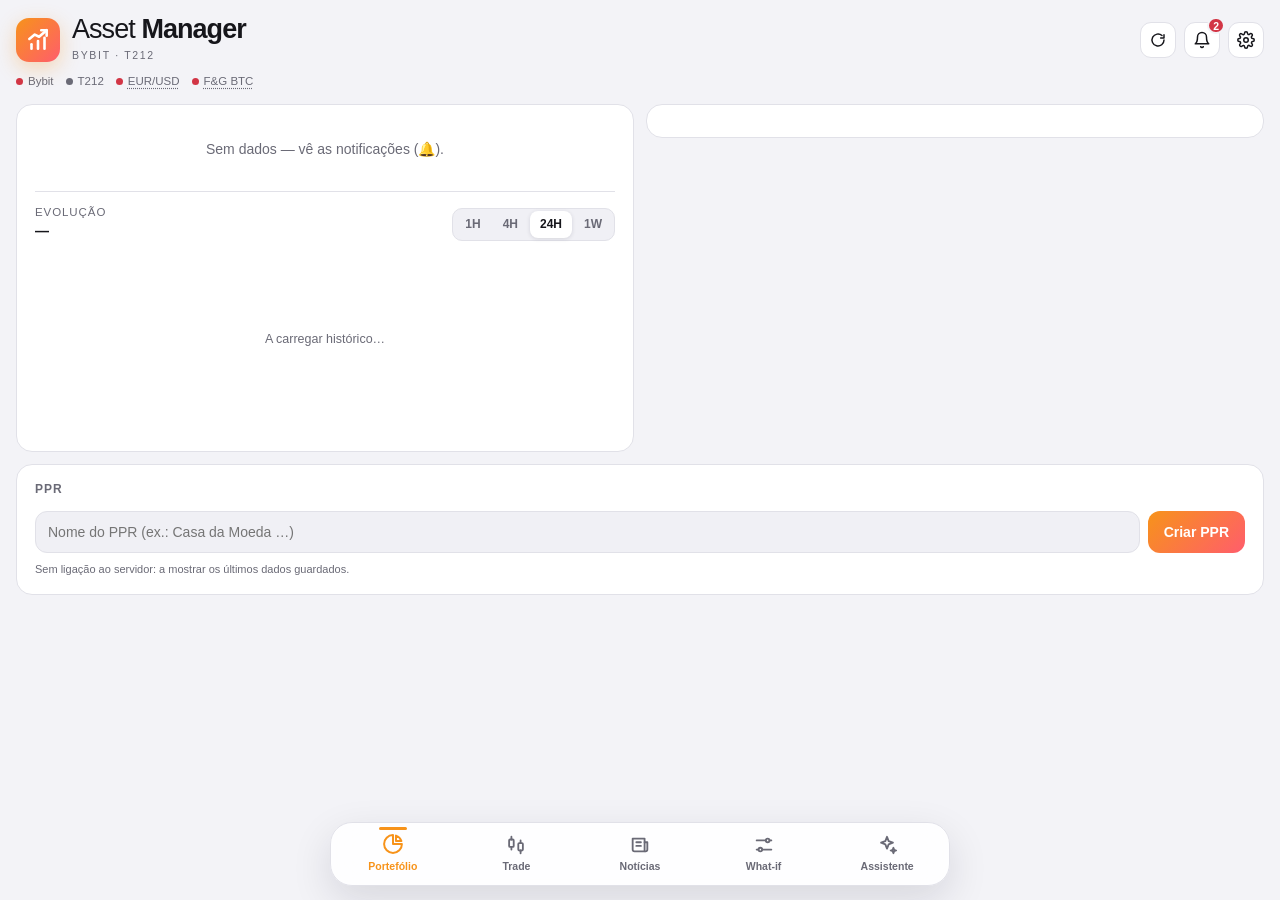
==== index.html @ 84d1f306 "Portefólio: layout mais largo, donut responsivo com realce ao clicar, PPR simplificado Co-Authored-B" ====
<!doctype html>
<html lang="pt">
<head>
<meta charset="utf-8">
<meta name="viewport" content="width=device-width, initial-scale=1, viewport-fit=cover">
<title>Asset Manager</title>
<meta name="theme-color" content="#0b0b0e" id="themeColor">
<link rel="manifest" href="manifest.webmanifest">
<link rel="icon" type="image/svg+xml" href="logo.svg">
<link rel="icon" type="image/png" sizes="192x192" href="icon-192.png">
<link rel="apple-touch-icon" href="apple-touch-icon.png">
<script>try{document.documentElement.dataset.theme=JSON.parse(localStorage.getItem('theme')||'"system"')}catch(e){document.documentElement.dataset.theme='system'}</script>
<style>
:root{
  color-scheme:dark;
  --bg:#0b0b0e; --card:#15151a; --card2:#1c1c23; --line:#25252d; --text:#ededf2; --mut:#8a8a97;
  --green:#2ecc8f; --red:#ff5d6c; --amber:#f5b83d; --accent:#f7931a; --blue:#5b8cff; --shadow:rgba(0,0,0,.35);
  --tabh:64px;
}
:root[data-theme="light"]{
  color-scheme:light;
  --bg:#f3f3f7; --card:#fff; --card2:#f0f0f5; --line:#e1e1e8; --text:#16161b; --mut:#6a6a76;
  --green:#118f63; --red:#d23545; --amber:#b9810c; --shadow:rgba(20,20,40,.12);
}
@media (prefers-color-scheme: light){
  :root[data-theme="system"]{
    color-scheme:light;
    --bg:#f3f3f7; --card:#fff; --card2:#f0f0f5; --line:#e1e1e8; --text:#16161b; --mut:#6a6a76;
    --green:#118f63; --red:#d23545; --amber:#b9810c; --shadow:rgba(20,20,40,.12);
  }
}
*{box-sizing:border-box;-webkit-tap-highlight-color:transparent}
html{-webkit-text-size-adjust:100%;scroll-behavior:smooth}
body{margin:0;background:var(--bg);color:var(--text);font:14px/1.45 -apple-system,BlinkMacSystemFont,"Segoe UI",Roboto,Helvetica,Arial,sans-serif;
  padding:max(14px,env(safe-area-inset-top)) 16px calc(var(--tabh) + env(safe-area-inset-bottom) + 28px);transition:background .25s,color .25s}
.wrap{max-width:1080px;margin:0 auto}
@media (min-width:1280px){.wrap{max-width:1360px}}
button{font:inherit;color:inherit;background:none;border:0;cursor:pointer;transition:transform .12s,background .15s,border-color .15s,opacity .15s}
button:active{transform:scale(.96)}
.pos{color:var(--green)} .neg{color:var(--red)} .mut{color:var(--mut)} .amber{color:var(--amber)}
.num{font-variant-numeric:tabular-nums}

/* ── Cabeçalho / marca ───────────────────────────────── */
.top{display:flex;justify-content:space-between;align-items:center;gap:12px;margin:2px 0 16px;position:relative}
.brand{display:flex;align-items:center;gap:12px;min-width:0}
.logo{flex:none;width:44px;height:44px;border-radius:13px;background:linear-gradient(135deg,#f7931a 0%,#ff5d6c 100%);display:grid;place-items:center;box-shadow:0 6px 20px rgba(247,147,26,.3)}
.wordmark{font-size:27px;line-height:1;letter-spacing:-.035em;white-space:nowrap}
.wordmark .a{font-weight:300} .wordmark .b{font-weight:800}
.tagline{margin-top:5px;font-size:10.5px;letter-spacing:.16em;text-transform:uppercase;color:var(--mut)}
@media (max-width:440px){.wordmark{font-size:21px}.logo{width:38px;height:38px;border-radius:11px}.tagline{font-size:9.5px;letter-spacing:.12em}.iconbtn{width:34px;height:34px}.ctrl{gap:6px}.brand{gap:10px}}
@media (max-width:340px){.wordmark{font-size:17px}.logo{width:30px;height:30px}.logo svg{width:18px;height:18px}.tagline{display:none}.iconbtn{width:32px;height:32px}.ctrl{gap:5px}.brand{gap:8px}body{padding-left:12px;padding-right:12px}}
.ctrl{display:flex;align-items:center;gap:8px;flex:none}
.iconbtn{width:36px;height:36px;border-radius:11px;border:1px solid var(--line);background:var(--card);display:grid;place-items:center}
.iconbtn:hover{border-color:var(--mut)}
.iconbtn.spin svg{animation:spin .9s linear infinite}
@keyframes spin{to{transform:rotate(360deg)}}
.seg{display:inline-flex;background:var(--card2);border:1px solid var(--line);border-radius:10px;padding:2px;gap:2px}
.seg button{padding:5px 10px;border-radius:8px;font-size:12px;font-weight:600;color:var(--mut)}
.seg button.on{background:var(--card);color:var(--text);box-shadow:0 1px 4px var(--shadow)}
.menu{position:absolute;right:0;top:48px;width:min(330px,calc(100vw - 32px));background:var(--card);border:1px solid var(--line);border-radius:16px;padding:14px;z-index:40;box-shadow:0 18px 50px var(--shadow);animation:pop .16s ease-out;transform-origin:top right}
.menu[hidden]{display:none}
.mi{padding:10px 0;border-bottom:1px solid var(--line)} .mi:last-child{border-bottom:0;padding-bottom:0} .mi:first-child{padding-top:0}
.mi .seg{display:flex;margin-top:8px} .mi .seg button{flex:1}
@keyframes pop{from{opacity:0;transform:scale(.96) translateY(-4px)}to{opacity:1;transform:none}}
.bellwrap{position:relative;display:inline-block}
.badge-n{position:absolute;top:-5px;right:-5px;min-width:17px;height:17px;padding:0 4px;border-radius:99px;background:var(--red);color:#fff;font-size:10.5px;font-weight:800;display:grid;place-items:center;border:2px solid var(--bg);pointer-events:none}
.badge-n.amber{background:var(--amber)} .badge-n.info{background:var(--blue)} .badge-n[hidden]{display:none}
.iconbtn.ring svg{animation:ring .9s ease;transform-origin:50% 10%}
@keyframes ring{0%,100%{transform:rotate(0)}20%{transform:rotate(16deg)}40%{transform:rotate(-13deg)}60%{transform:rotate(9deg)}80%{transform:rotate(-5deg)}}
.menu.wide{width:min(390px,calc(100vw - 32px))}
.nhead{display:flex;justify-content:space-between;align-items:center;gap:8px;margin-bottom:4px}
.nlist{max-height:min(62vh,440px);overflow:auto;margin:0 -4px;padding:0 4px}
.ngroup{font-size:10.5px;letter-spacing:.09em;text-transform:uppercase;color:var(--mut);margin:12px 0 2px}
.nitem{display:grid;grid-template-columns:20px 1fr 28px;gap:8px;align-items:start;padding:10px 0;border-bottom:1px solid var(--line);font-size:13px;line-height:1.4}
.nitem:last-child{border-bottom:0}
.nitem .ic{font-size:14px;line-height:1.4;text-align:center}
.nitem.red .ic{color:var(--red)} .nitem.amber .ic{color:var(--amber)} .nitem.info .ic{color:var(--blue)}
.status{display:flex;gap:12px;color:var(--mut);font-size:11.5px;margin:-6px 0 14px;flex-wrap:wrap;align-items:center}
.dot{display:inline-block;width:7px;height:7px;border-radius:50%;margin-right:5px;background:var(--mut)}
.dot.ok{background:var(--green)} .dot.bad{background:var(--red)}
.dot.live{animation:pulse 1.6s infinite}
@keyframes pulse{0%{box-shadow:0 0 0 0 rgba(46,204,143,.6)}70%{box-shadow:0 0 0 6px rgba(46,204,143,0)}100%{box-shadow:0 0 0 0 rgba(46,204,143,0)}}

/* ── Cartões e layout ────────────────────────────────── */
.card{background:var(--card);border:1px solid var(--line);border-radius:16px;padding:16px 18px;margin-bottom:12px;transition:border-color .2s,transform .2s}
.pgrid{display:grid;gap:12px;grid-template-columns:minmax(0,1fr)}
.pgrid>*{margin:0;min-width:0}
@media (min-width:900px){
  .pgrid{grid-template-columns:minmax(0,1fr) minmax(0,1fr);align-items:start}
  .span2{grid-column:1/-1}
  .card:hover{border-color:color-mix(in srgb,var(--mut) 55%,var(--line))}
}
.card h2{font-size:12px;margin:0 0 12px;font-weight:600;letter-spacing:.08em;text-transform:uppercase;color:var(--mut);display:flex;justify-content:space-between;align-items:center;gap:8px}
.lbl{font-size:11.5px;letter-spacing:.08em;text-transform:uppercase;color:var(--mut)}
.big{font-size:40px;line-height:1.1;font-weight:760;letter-spacing:-.025em;margin:4px 0 2px}
@media (max-width:380px){.big{font-size:33px}}
.grid2{display:grid;grid-template-columns:1fr 1fr;gap:12px}
@media (max-width:640px){.grid2{grid-template-columns:1fr}}
.kv{display:flex;justify-content:space-between;gap:10px;padding:5px 0}
.kv>span:first-child{color:var(--mut)}
.badge{font-size:10.5px;padding:2px 8px;border-radius:99px;font-weight:700;letter-spacing:.03em}
.b-bybit{background:rgba(247,147,26,.15);color:var(--accent)} .b-t212{background:rgba(91,140,255,.16);color:var(--blue)}
.alert{display:flex;gap:10px;align-items:flex-start;padding:10px 12px;border-radius:12px;margin-bottom:8px;font-size:13px;border:1px solid;animation:slide .3s ease-out}
.alert.red{background:rgba(255,93,108,.1);border-color:rgba(255,93,108,.35)}
.alert.amber{background:rgba(245,184,61,.1);border-color:rgba(245,184,61,.35)}
.alert.info{background:rgba(91,140,255,.08);border-color:rgba(91,140,255,.3)}
@keyframes slide{from{opacity:0;transform:translateY(-6px)}to{opacity:1;transform:none}}

/* Esqueleto de carregamento */
.sk{border-radius:8px;background:linear-gradient(90deg,var(--card2) 25%,color-mix(in srgb,var(--card2) 60%,var(--line)) 50%,var(--card2) 75%);background-size:200% 100%;animation:shim 1.3s infinite}
@keyframes shim{from{background-position:200% 0}to{background-position:-200% 0}}

/* Investido vs atual */
.cmp{margin:14px 0 4px}
.cmp .row{display:grid;grid-template-columns:64px 1fr auto;gap:10px;align-items:center;margin:6px 0;font-size:13px}
.cmp .track{height:10px;border-radius:6px;background:var(--card2);overflow:hidden}
.cmp .fill{height:100%;border-radius:6px;transition:width .7s cubic-bezier(.2,.8,.2,1)}
svg.spark{width:100%;height:64px;display:block;margin-top:10px}

/* Donut */
.alloc{display:grid;grid-template-columns:clamp(170px,40%,320px) minmax(0,1fr);gap:18px;align-items:center}
.allocside{min-width:0}
#alloc{container-type:inline-size}
@container (min-width:640px){.alloc{gap:28px}.lg,.lgh{grid-template-columns:12px minmax(0,1fr) 56px 80px 110px}.lg{padding:10px 0;font-size:13.5px}}
@container (max-width:460px){.alloc{grid-template-columns:1fr}.donutwrap{max-width:240px;margin:0 auto}}
.donutwrap{width:100%}
svg.donut circle[data-s]{cursor:pointer;transition:opacity .2s,stroke-width .2s}
.lg[data-s]{cursor:pointer;border-radius:8px;transition:opacity .2s,background .15s}
.lg[data-s]:hover{background:var(--card2)}
.lg.sel{background:var(--card2)}
.lg.dim,svg.donut.hasSel circle.dim{opacity:.35}
svg.donut{width:100%;height:auto;display:block}
svg.donut.anim{animation:pop .55s ease-out}
svg.donut circle{transition:stroke-dasharray .6s ease,stroke-dashoffset .6s ease}
.legend{display:grid;gap:2px}
.lg,.lgh{display:grid;grid-template-columns:12px minmax(0,1fr) 46px 64px 92px;gap:8px;align-items:center}
.lg{padding:6px 0;border-bottom:1px solid var(--line);font-size:13px}
.lg:last-child{border-bottom:0}
.lg>span:nth-child(2){overflow:hidden;text-overflow:ellipsis;white-space:nowrap}
.lg>b,.lg>.mut,.lgh>span:nth-child(n+3){text-align:right;font-variant-numeric:tabular-nums}
.lgh{padding:0 0 4px;border-bottom:1px solid var(--line);font-size:10.5px;letter-spacing:.06em;text-transform:uppercase;color:var(--mut)}
.lgv{display:block;font-size:12.5px;font-weight:700;color:var(--mut);width:100%;text-align:right;line-height:1.25;font-variant-numeric:tabular-nums}
.lgv small{display:block;font-weight:500;font-size:11px;opacity:.85}
.lgv.pos{color:var(--green)}.lgv.neg{color:var(--red)}
.lgmode{display:flex;align-items:center;justify-content:space-between;gap:8px;margin:2px 0 8px;font-size:12px;color:var(--mut)}
@media (max-width:420px){.lg,.lgh{grid-template-columns:10px minmax(0,1fr) 40px 56px 86px;gap:6px}.lg{font-size:12.5px}}
.sw{width:10px;height:10px;border-radius:3px}

/* Futuros */
.fcard{background:var(--card2);border-radius:14px;padding:14px;margin-top:10px}
.fhead{display:flex;justify-content:space-between;align-items:flex-start;gap:10px;margin-bottom:10px}
.sym{font-weight:700;font-size:16px}
.side{font-size:10.5px;font-weight:800;padding:2px 7px;border-radius:5px;margin-left:8px;vertical-align:middle}
.side.long{background:rgba(46,204,143,.16);color:var(--green)} .side.short{background:rgba(255,93,108,.16);color:var(--red)}
.fgrid{display:grid;grid-template-columns:repeat(auto-fit,minmax(110px,1fr));gap:10px 14px}
.m .k{font-size:10.5px;letter-spacing:.07em;text-transform:uppercase;color:var(--mut)}
.m .v{font-size:14.5px;font-weight:600}
.bar{height:6px;border-radius:4px;background:var(--line);overflow:hidden;margin-top:5px}
.bar i{display:block;height:100%;transition:width .6s}

/* Listas */
.hrow{display:grid;grid-template-columns:1fr auto;gap:2px 12px;padding:11px 6px;margin:0 -6px;border-bottom:1px solid var(--line);border-radius:10px;transition:background .15s}
.hrow:hover{background:var(--card2)}
.hrow:last-child{border-bottom:0}
.hrow .t{font-weight:650}
.hrow .s{color:var(--mut);font-size:12px;white-space:nowrap;overflow:hidden;text-overflow:ellipsis}
.hrow .r{text-align:right}
.chip{font-size:10px;font-weight:700;padding:1px 6px;border-radius:5px;background:var(--card2);color:var(--mut);margin-left:6px;vertical-align:middle}
.tiles{display:grid;grid-template-columns:repeat(auto-fit,minmax(150px,1fr));gap:10px}
.tile{background:var(--card2);border-radius:12px;padding:12px;transition:transform .15s}
.tile:hover{transform:translateY(-2px)}
.tile .v{font-size:20px;font-weight:700;margin-top:2px}
.tile .n{font-size:11.5px;color:var(--mut);margin-top:2px}

input.px:focus,.chatbar textarea:focus{outline:2px solid color-mix(in srgb,var(--accent) 60%,transparent);outline-offset:0;border-color:transparent}
.btn{padding:10px 16px;border-radius:12px;background:linear-gradient(135deg,#f7931a,#ff5d6c);color:#fff;font-weight:700}
.btn:disabled{opacity:.55}
.x{width:30px;height:30px;border-radius:8px;color:var(--mut);font-size:18px;line-height:1}
.x:hover{background:var(--card2);color:var(--red)}

/* Notícias */
.news a{display:block;color:inherit;text-decoration:none;padding:12px 8px;margin:0 -8px;border-bottom:1px solid var(--line);border-radius:10px;transition:background .15s}
.news a:hover{background:var(--card2)}
.news a:last-child{border-bottom:0}
.news a{display:flex;gap:12px;align-items:flex-start}
.news .nbody{flex:1;min-width:0}
.news .nth{flex:none;width:72px;height:54px;object-fit:cover;border-radius:8px;background:var(--card2)}
.nph{display:flex;align-items:center;justify-content:center;color:#fff;font-weight:700;font-size:13px;letter-spacing:.03em}
.oneline{font-size:11.5px;white-space:nowrap;overflow:hidden;text-overflow:ellipsis;min-width:0}
.fxlink{cursor:pointer;text-decoration:underline dotted;text-underline-offset:3px}
.fxov{position:fixed;inset:0;z-index:50;background:rgba(0,0,0,.5);display:flex;align-items:center;justify-content:center;padding:16px}
.fxbox{background:var(--card);border:1px solid var(--line);border-radius:16px;padding:16px;width:min(360px,100%);max-height:80vh;overflow:auto}
.fxbox h3{margin:0 0 8px;font-size:15px;display:flex;justify-content:space-between;align-items:center}
.fxbox .x{background:none;border:0;color:var(--mut);font-size:20px;cursor:pointer}
.news .h{font-weight:600;line-height:1.35}
.news .meta{font-size:11.5px;color:var(--mut);margin-top:4px;display:flex;gap:8px;flex-wrap:wrap;align-items:center}
.empty{padding:18px;color:var(--mut);text-align:center}

/* What-if */
.presets{display:flex;gap:8px;flex-wrap:wrap}
.pill{padding:7px 12px;border-radius:99px;border:1px solid var(--line);background:var(--card2);font-size:12.5px;font-weight:600}
.pill:hover{border-color:var(--accent)}
.wrow{padding:14px 0;border-bottom:1px solid var(--line)}
.wrow:last-child{border-bottom:0}
.whead{display:flex;justify-content:space-between;gap:10px;align-items:baseline}
.wctl{display:grid;grid-template-columns:1fr 104px;gap:12px;align-items:center;margin-top:8px}
input[type=range]{width:100%;accent-color:var(--accent)}
input.px{width:100%;background:var(--card2);color:var(--text);border:1px solid var(--line);border-radius:9px;padding:7px 9px;font:inherit;text-align:right}
.sumbox{position:sticky;top:6px;z-index:5;background:var(--card);border:1px solid var(--line);border-radius:16px;padding:14px 18px;margin-bottom:12px;box-shadow:0 8px 24px var(--shadow)}
.wgrid{display:grid;gap:12px}
@media (min-width:900px){.wgrid{grid-template-columns:minmax(0,1fr) minmax(0,1fr);align-items:start}}

/* Trade (posições abertas + gráfico de velas) */
.tchips{display:flex;gap:8px;overflow-x:auto;padding:2px 2px 10px;margin:0 -2px;scrollbar-width:none;-webkit-overflow-scrolling:touch}
.tchips::-webkit-scrollbar{display:none}
.tchip{flex:none;display:flex;flex-direction:column;align-items:flex-start;gap:1px;padding:8px 12px;border-radius:14px;border:1px solid var(--line);background:var(--card);min-width:96px;text-align:left}
.tchip:hover{border-color:var(--mut)}
.tchip.on{border-color:var(--accent);background:color-mix(in srgb,var(--accent) 10%,var(--card));box-shadow:0 0 0 1px var(--accent) inset}
.tchip b{font-size:13.5px}
.tchip .tg{font-size:9.5px;font-weight:800;letter-spacing:.05em;color:var(--mut)}
.tchip .pc{font-size:12px;font-weight:600}
.chartcard{padding:12px 12px 10px}
.chead{display:flex;justify-content:space-between;align-items:flex-start;gap:10px;margin:2px 4px 8px}
.csym{font-size:19px;font-weight:750;letter-spacing:-.01em}
.cprice{font-size:22px;font-weight:700;text-align:right}
.ctools{display:flex;gap:8px;flex-wrap:wrap;align-items:center;margin:0 2px 8px}
.ctools .seg button{padding:5px 9px}
.ctools .grow{flex:1}
.cwrap{position:relative;border-radius:12px;overflow:hidden}
#chart{height:380px;width:100%}
@media (min-width:900px){#chart{height:520px}}
#cLegend{position:absolute;left:8px;top:6px;z-index:3;pointer-events:none;font-size:11.5px;line-height:1.5;background:color-mix(in srgb,var(--card) 70%,transparent);border-radius:8px;padding:2px 6px}
#cMsg{position:absolute;inset:0;z-index:4;display:grid;place-items:center;color:var(--mut);font-size:13px;pointer-events:none;text-align:center;padding:20px}
#cMsg[hidden]{display:none}
.chartcard.fs{position:fixed;inset:0;z-index:70;border-radius:0;margin:0;border:0;display:flex;flex-direction:column;padding-top:max(12px,env(safe-area-inset-top));overflow:auto}
.chartcard.fs .cwrap{flex:1;min-height:0}
.chartcard.fs #chart{height:100%}
.attr{margin:6px 4px 0;font-size:10.5px}
.attr a{color:inherit}
.trow{display:grid;grid-template-columns:1.2fr 1fr 1fr 1fr;gap:8px;align-items:center;padding:11px 6px;margin:0 -6px;border-bottom:1px solid var(--line);border-radius:10px;cursor:pointer;transition:background .15s}
.trow:hover{background:var(--card2)} .trow:last-child{border-bottom:0}
.trow.head{cursor:default;color:var(--mut);font-size:10.5px;letter-spacing:.07em;text-transform:uppercase;padding-top:0} .trow.head:hover{background:none}
.trow>div:not(:first-child){text-align:right}
@media (max-width:520px){.trow{grid-template-columns:1.3fr 1fr 1fr}.trow>.hide-s{display:none}}

/* Indicadores (RSI/MACD) e alertas */
.subpane{position:relative;margin-top:6px;border-radius:12px;overflow:hidden}
.subpane[hidden]{display:none}
.subchart{height:110px;width:100%}
.sublbl{position:absolute;left:8px;top:4px;z-index:3;pointer-events:none;font-size:11px;background:color-mix(in srgb,var(--card) 70%,transparent);border-radius:8px;padding:1px 6px}
#indSeg{max-width:100%;overflow-x:auto;scrollbar-width:none}
#indSeg::-webkit-scrollbar{display:none}
#indSeg button{white-space:nowrap}
.alform{padding:4px 0 10px;border-bottom:1px solid var(--line);margin-bottom:6px}
.alrow{display:flex;gap:8px;align-items:center;flex-wrap:wrap;margin-top:8px}
.alrow input.px{width:112px}
.rep{display:flex;align-items:center;gap:5px;color:var(--mut);font-size:12.5px}
.alitem{display:grid;grid-template-columns:24px 1fr auto;gap:8px;align-items:center;padding:10px 0;border-bottom:1px solid var(--line)}
.alitem:last-child{border-bottom:0}

/* Evolução do portefólio (histórico por período) */
.pfbox{margin-top:14px;padding-top:12px;border-top:1px solid var(--line)}
.pfhead{display:flex;justify-content:space-between;align-items:flex-end;gap:10px;margin-bottom:8px;flex-wrap:wrap}
#pfChart{height:180px;width:100%}
.pflegend{position:absolute;left:6px;top:4px;z-index:3;pointer-events:none;font-size:11.5px;background:color-mix(in srgb,var(--card) 70%,transparent);border-radius:8px;padding:2px 6px}
#pfMsg{position:absolute;inset:0;z-index:4;display:grid;place-items:center;color:var(--mut);font-size:12.5px;pointer-events:none;text-align:center;padding:12px}
#pfMsg[hidden]{display:none}

/* Mapa de liquidações */
.liqleg{display:flex;gap:14px;flex-wrap:wrap;font-size:12px;color:var(--mut);margin:2px 0 10px}
.liqleg i{display:inline-block;width:10px;height:10px;border-radius:3px;margin-right:5px;vertical-align:-1px}
.liqcols{display:grid;grid-template-columns:1fr 1fr;gap:14px}
@media (max-width:520px){.liqcols{grid-template-columns:1fr}}
.liqrow{display:flex;justify-content:space-between;gap:8px;padding:5px 0;border-bottom:1px solid var(--line);font-size:13px}
.liqrow:last-child{border-bottom:0}
.liqnote{font-size:11px;color:var(--mut);line-height:1.55;margin-top:12px}
.liqins{padding:10px 12px;border-radius:12px;background:color-mix(in srgb,var(--blue) 9%,var(--card2));border:1px solid color-mix(in srgb,var(--blue) 30%,transparent);font-size:13px;line-height:1.5;margin:10px 0}

/* Chat */
.msgs{display:flex;flex-direction:column;gap:10px;min-height:200px}
.msg{max-width:92%;padding:10px 13px;border-radius:14px;line-height:1.5;word-wrap:break-word;animation:slide .25s ease-out}
.msg.u{align-self:flex-end;background:var(--blue);color:#fff;border-bottom-right-radius:4px}
.msg.a{align-self:flex-start;background:var(--card2);border-bottom-left-radius:4px}
.msg p{margin:0 0 8px} .msg p:last-child{margin:0} .msg ul{margin:4px 0 8px;padding-left:18px}
.chatbar{position:sticky;bottom:calc(var(--tabh) + env(safe-area-inset-bottom) + 12px);display:flex;gap:8px;margin-top:12px;background:var(--bg);padding:6px 0}
.chatbar textarea{flex:1;resize:none;background:var(--card);color:var(--text);border:1px solid var(--line);border-radius:14px;padding:11px 13px;font:inherit;max-height:120px}
.send{width:46px;border-radius:14px;background:linear-gradient(135deg,#f7931a,#ff5d6c);color:#fff;font-weight:700}
.send:disabled{opacity:.5}
.typing span{display:inline-block;width:6px;height:6px;border-radius:50%;background:var(--mut);margin-right:4px;animation:bl 1.2s infinite}
.typing span:nth-child(2){animation-delay:.2s}.typing span:nth-child(3){animation-delay:.4s}
@keyframes bl{0%,80%,100%{opacity:.25}40%{opacity:1}}

/* Tab bar */
.arow{display:grid;grid-template-columns:1.6fr .7fr .9fr;gap:8px;align-items:center;padding:9px 0;border-bottom:1px solid var(--line);font-size:13px}
.arow.head{color:var(--mut);font-size:10.5px;letter-spacing:.07em;text-transform:uppercase;padding-top:0}
.gt .arow{grid-template-columns:1.2fr .5fr .6fr 1fr}
.trade{cursor:pointer} .trade:last-child .arow{border-bottom:0}
.tagrow{display:flex;gap:6px;flex-wrap:wrap;padding:4px 0 10px} .pill.sel{border-color:var(--accent);background:var(--card)}
.warnbox{background:color-mix(in srgb,var(--amber) 14%,transparent);border:1px solid color-mix(in srgb,var(--amber) 45%,transparent);border-radius:12px;padding:10px 12px;font-size:12.5px;line-height:1.5;margin:10px 0}
.flowform{display:flex;gap:8px;flex-wrap:wrap;margin-top:12px;align-items:center} .flowform .px{flex:1 1 120px;min-width:0}
.thesis{padding:10px 0;border-bottom:1px solid var(--line)}
.xbar{display:grid;grid-template-columns:44px 1fr 42px;gap:8px;align-items:center;margin:8px 0;font-size:13px} .xb{height:10px;background:var(--card2);border-radius:6px;overflow:hidden} .xb i{display:block;height:100%;border-radius:6px}
.briefbody{font-size:14px;line-height:1.6}
.tabbar{position:fixed;left:0;right:0;bottom:0;height:calc(var(--tabh) + env(safe-area-inset-bottom));padding-bottom:env(safe-area-inset-bottom);
  background:color-mix(in srgb,var(--card) 90%,transparent);backdrop-filter:blur(16px);-webkit-backdrop-filter:blur(16px);border-top:1px solid var(--line);display:flex;z-index:20}
.tabbar button{flex:1;display:flex;flex-direction:column;align-items:center;justify-content:center;gap:3px;color:var(--mut);font-size:10.5px;font-weight:600;position:relative}
.tabbar button.on{color:var(--accent)}
.tabbar button.on::before{content:"";position:absolute;top:0;width:28px;height:3px;border-radius:0 0 4px 4px;background:var(--accent)}
.tabbar svg{width:22px;height:22px;transition:transform .2s}
.tabbar button.on svg{transform:translateY(-1px) scale(1.08)}
@media (min-width:700px){
  .tabbar{left:50%;right:auto;width:min(620px,calc(100% - 32px));transform:translateX(-50%);bottom:max(14px,env(safe-area-inset-bottom));border:1px solid var(--line);border-radius:22px;box-shadow:0 14px 40px var(--shadow);padding-bottom:0;height:var(--tabh)}
  .tabbar button.on::before{top:4px;border-radius:4px}
}
.view[hidden]{display:none}
.view{animation:viewin .28s ease-out}
@keyframes viewin{from{opacity:0;transform:translateY(8px)}to{opacity:1;transform:none}}
.prform{display:flex;flex-wrap:wrap;gap:8px;align-items:flex-end;margin:10px 0 4px}
.prform>div{flex:1 1 130px;min-width:0}
.prform>button{flex:none}
.prdet .hrow .t{white-space:nowrap}
.prdet .hrow{grid-template-columns:minmax(0,1fr) auto auto 30px;align-items:center;gap:12px}
.prform label{display:block;font-size:10.5px;letter-spacing:.07em;text-transform:uppercase;color:var(--mut);margin-bottom:4px}
.prform input,.prbar input,.prbar select{width:100%;min-width:0;background:var(--card2);color:var(--text);border:1px solid var(--line);border-radius:12px;padding:10px 12px;font:inherit}
.prcar{width:12px;color:var(--mut)}
.prfund{border-bottom:1px solid var(--line)}
.prrow{display:grid;grid-template-columns:14px minmax(0,1fr) auto 64px;gap:10px;align-items:center;width:calc(100% + 12px);margin:0 -6px;padding:12px 6px;border-radius:10px;text-align:left;font:inherit;color:inherit}
.prrow:hover{background:var(--card2)}
.prn{font-weight:650;overflow:hidden;text-overflow:ellipsis;white-space:nowrap}
.prp{text-align:right;font-weight:700}
.prtot{text-transform:none;letter-spacing:0;font-size:14px;color:var(--text)}
.prdet{padding:2px 0 14px 24px}
.prstats{display:grid;grid-template-columns:repeat(auto-fit,minmax(110px,1fr));gap:10px;margin-bottom:12px}
.prstats .lbl{font-size:10.5px}.prstats b{display:block;font-size:15px;margin-top:2px}
.pract{display:flex;gap:8px;flex-wrap:wrap;margin-bottom:6px}
.pill.on{border-color:var(--accent);color:var(--accent)}
.prbar{display:flex;gap:8px;flex-wrap:wrap;margin-bottom:6px}
.prbar select,.prbar input{flex:1;min-width:140px;width:auto}
.prform input:focus,.prbar input:focus,.prbar select:focus{outline:2px solid color-mix(in srgb,var(--accent) 60%,transparent);outline-offset:0;border-color:transparent}
.foot{color:var(--mut);font-size:11px;line-height:1.6;margin-top:14px}
@media (prefers-reduced-motion: reduce){*,*::before,*::after{animation-duration:.01ms!important;animation-iteration-count:1!important;transition-duration:.01ms!important;scroll-behavior:auto!important}}
</style>
</head>
<body>
<div class="wrap">
  <header class="top">
    <div class="brand">
      <div class="logo" aria-hidden="true">
        <svg width="26" height="26" viewBox="0 0 24 24" fill="none" stroke="#fff" stroke-width="2.4" stroke-linecap="round" stroke-linejoin="round"><path d="M6 20v-4"/><path d="M12 20v-7"/><path d="M18 20V10"/><path d="M4 11l5-4 4 2 7-6"/><path d="M15 3h5v5"/></svg>
      </div>
      <div>
        <div class="wordmark"><span class="a">Asset</span> <span class="b">Manager</span></div>
        <div class="tagline">Bybit · T212</div>
      </div>
    </div>
    <div class="ctrl">
      <button class="iconbtn" id="refresh" title="Atualizar agora" aria-label="Atualizar">
        <svg width="16" height="16" viewBox="0 0 24 24" fill="none" stroke="currentColor" stroke-width="2.2" stroke-linecap="round" stroke-linejoin="round"><path d="M21 12a9 9 0 1 1-3-6.7"/><path d="M21 4v5h-5"/></svg>
      </button>
      <span class="bellwrap"><button class="iconbtn" id="bellBtn" title="Notificações" aria-label="Notificações" aria-expanded="false">
        <svg width="18" height="18" viewBox="0 0 24 24" fill="none" stroke="currentColor" stroke-width="2" stroke-linecap="round" stroke-linejoin="round"><path d="M18 8a6 6 0 0 0-12 0c0 7-3 9-3 9h18s-3-2-3-9"/><path d="M13.7 21a2 2 0 0 1-3.4 0"/></svg></button><span class="badge-n" id="bellBadge" hidden></span></span>
      <button class="iconbtn" id="menuBtn" title="Definições" aria-label="Definições" aria-expanded="false">
        <svg width="18" height="18" viewBox="0 0 24 24" fill="none" stroke="currentColor" stroke-width="2" stroke-linecap="round" stroke-linejoin="round"><circle cx="12" cy="12" r="3"/><path d="M19.4 15a1.7 1.7 0 0 0 .3 1.8l.1.1a2 2 0 1 1-2.8 2.8l-.1-.1a1.7 1.7 0 0 0-1.8-.3 1.7 1.7 0 0 0-1 1.5V21a2 2 0 1 1-4 0v-.1a1.7 1.7 0 0 0-1.1-1.5 1.7 1.7 0 0 0-1.8.3l-.1.1a2 2 0 1 1-2.8-2.8l.1-.1a1.7 1.7 0 0 0 .3-1.8 1.7 1.7 0 0 0-1.5-1H3a2 2 0 1 1 0-4h.1a1.7 1.7 0 0 0 1.5-1.1 1.7 1.7 0 0 0-.3-1.8l-.1-.1a2 2 0 1 1 2.8-2.8l.1.1a1.7 1.7 0 0 0 1.8.3H9a1.7 1.7 0 0 0 1-1.5V3a2 2 0 1 1 4 0v.1a1.7 1.7 0 0 0 1 1.5 1.7 1.7 0 0 0 1.8-.3l.1-.1a2 2 0 1 1 2.8 2.8l-.1.1a1.7 1.7 0 0 0-.3 1.8V9a1.7 1.7 0 0 0 1.5 1H21a2 2 0 1 1 0 4h-.1a1.7 1.7 0 0 0-1.5 1z"/></svg>
      </button>
    </div>
    <div class="menu wide" id="notifPanel" hidden role="dialog" aria-label="Notificações"></div>
    <div class="menu" id="menu" hidden role="dialog" aria-label="Definições">
      <div class="mi"><div class="lbl">Aparência</div>
        <div class="seg" id="themeSeg"><button data-th="dark">🌙 Noite</button><button data-th="light">☀️ Dia</button><button data-th="system">Sistema</button></div></div>
      <div class="mi"><div class="lbl">Moeda de apresentação</div>
        <div class="seg" id="baseSeg"><button data-b="EUR">EUR €</button><button data-b="USD">USD $</button><button data-b="BTC">BTC ₿</button></div></div>
      <div class="mi"><div class="lbl">Modo demonstração</div>
        <div class="seg" id="privSeg"><button data-p="0">Mostrar valores</button><button data-p="1">Ocultar valores</button></div></div>
      <div class="mi"><div class="lbl">Aplicação</div>
        <button class="btn" id="installBtn" style="width:100%;margin-top:8px">⬇ Descarregar app</button>
        <div class="mut" id="installNote" style="font-size:12px;margin-top:8px;line-height:1.5"></div></div>
    </div>
  </header>
  <div class="status" id="status"></div>

  <!-- ══ PORTEFÓLIO ══ -->
  <main class="view" id="v-portfolio">
    <div class="pgrid">
      <section class="card" id="hero"><div id="heroBody"></div>
        <div class="pfbox"><div class="pfhead"><div><div class="lbl">Evolução</div><div class="num" id="pfDelta" style="font-weight:600;font-size:14px">—</div></div>
          <div class="seg" id="pfSeg"><button data-r="1h">1H</button><button data-r="4h">4H</button><button data-r="24h">24H</button><button data-r="1w">1W</button></div></div>
          <div class="cwrap"><div id="pfChart"></div><div class="pflegend" id="pfLegend"></div><div id="pfMsg">A carregar histórico…</div></div>
          <div class="foot" id="pfNote" style="margin-top:6px;font-size:10.5px"></div></div></section>
      <section class="card" id="alloc"></section>
      <section class="card span2" id="risk"></section>
      <section class="card span2" id="ppr"></section>
    </div>
  </main>

  <!-- ══ TRADE ══ -->
  <main class="view" id="v-trade" hidden>
    <div class="card" id="tSummary"></div>
    <div class="tchips" id="tChips"></div>
    <div class="card chartcard" id="chartCard">
      <div class="chead"><div><div class="csym" id="cSym">—</div><div class="mut" id="cName" style="font-size:12px"></div></div><div class="cprice num" id="cPrice"></div></div>
      <div class="ctools">
        <div class="seg" id="tfSeg"></div>
        <div class="seg" id="indSeg"><button data-i="vol">Vol</button><button data-i="ema20">EMA 20</button><button data-i="ema50">EMA 50</button><button data-i="bb">Bollinger</button><button data-i="rsi">RSI</button><button data-i="macd">MACD</button><button data-i="liq">Liq. map</button><button data-i="lines">Níveis</button></div>
        <span class="grow"></span>
        <button class="iconbtn" id="fsBtn" title="Ecrã inteiro" aria-label="Ecrã inteiro" style="width:32px;height:32px">⛶</button>
      </div>
      <div class="cwrap"><div id="chart"></div><div id="cLegend"></div><div id="cMsg">A carregar…</div></div>
      <div class="subpane" id="paneRsi" hidden><div class="sublbl" id="lblRsi">RSI (14)</div><div class="subchart" id="subRsi"></div></div>
      <div class="subpane" id="paneMacd" hidden><div class="sublbl" id="lblMacd">MACD (12,26,9)</div><div class="subchart" id="subMacd"></div></div>
          </div>
    <div class="card" id="tLiq" hidden></div>
    <div class="card" id="tDetail"></div>
    <div class="card" id="tCalc" hidden></div>
    <div class="card" id="tAlerts"><h2>Alertas <span class="mut" id="alCount"></span></h2><div id="alPush"></div><div id="alForm"></div><div id="alList"></div></div>
    <div class="card" id="tPpr" hidden></div>
    <div class="card" id="tAct" hidden></div>
  </main>

  <!-- ══ NOTÍCIAS ══ -->
  <main class="view" id="v-news" hidden>
    <div class="card">
      <h2>Notícias <span class="seg" id="newsSeg"><button data-n="assets" class="on">Os meus ativos</button><button data-n="market">Mercados</button></span></h2>
      <div class="news" id="newsList"><div class="empty">A carregar…</div></div>
    </div>
  </main>

  <!-- ══ WHAT-IF ══ -->
  <main class="view" id="v-whatif" hidden>
    <div class="sumbox" id="wiSum"></div>
    <div class="wgrid">
      <div class="card" style="margin:0">
        <h2>Cenários rápidos</h2>
        <div class="presets" id="presets"></div>
        <div class="wctl" style="grid-template-columns:1fr 70px;margin-top:14px">
          <div><div class="lbl">EUR/USD (câmbio)</div><input type="range" id="fxShock" min="-15" max="15" step="0.5" value="0"></div>
          <div class="num" id="fxShockV" style="text-align:right;font-weight:600">0%</div>
        </div>
      </div>
      <div class="card" style="margin:0"><h2>Simular saída por ativo</h2><div id="wiRows"></div></div>
    </div>
  </main>

  <!-- ══ ASSISTENTE IA ══ -->
  <main class="view" id="v-ai" hidden>
    <div class="card" id="aiBrief"></div>
    <div class="card">
      <h2>Assistente IA <button class="pill" id="aiClear" style="padding:3px 10px;font-size:11px">Limpar</button></h2>
      <div class="presets" id="aiSug" style="margin-bottom:14px"></div>
      <div class="msgs" id="msgs"></div>
    </div>
    <div class="chatbar">
      <textarea id="aiIn" rows="1" placeholder="Pergunta sobre o teu portefólio ou o mercado…"></textarea>
      <button class="send" id="aiSend" aria-label="Enviar">➤</button>
    </div>
  </main>
</div>

<nav class="tabbar" id="tabbar">
  <button data-t="portfolio" class="on"><svg viewBox="0 0 24 24" fill="none" stroke="currentColor" stroke-width="2" stroke-linecap="round" stroke-linejoin="round"><path d="M21 12A9 9 0 1 1 12 3v9z"/><path d="M15 3.5A9 9 0 0 1 20.5 9H15z"/></svg>Portefólio</button>
  <button data-t="trade"><svg viewBox="0 0 24 24" fill="none" stroke="currentColor" stroke-width="2" stroke-linecap="round" stroke-linejoin="round"><path d="M7 3v3M7 14v3M7 6h0"/><rect x="4.5" y="6" width="5" height="8" rx="1"/><path d="M17 7v3M17 18v3"/><rect x="14.5" y="10" width="5" height="8" rx="1"/></svg>Trade</button>
  <button data-t="news"><svg viewBox="0 0 24 24" fill="none" stroke="currentColor" stroke-width="2" stroke-linecap="round" stroke-linejoin="round"><path d="M4 5h13v14H6a2 2 0 0 1-2-2z"/><path d="M17 9h3v8a2 2 0 0 1-2 2"/><path d="M8 9h5M8 13h5"/></svg>Notícias</button>
  <button data-t="whatif"><svg viewBox="0 0 24 24" fill="none" stroke="currentColor" stroke-width="2" stroke-linecap="round" stroke-linejoin="round"><path d="M4 7h10M18 7h2M4 17h2M10 17h10"/><circle cx="16" cy="7" r="2"/><circle cx="8" cy="17" r="2"/></svg>What-if</button>
  <button data-t="ai"><svg viewBox="0 0 24 24" fill="none" stroke="currentColor" stroke-width="2" stroke-linecap="round" stroke-linejoin="round"><path d="M12 3l1.8 4.7L18.5 9.5l-4.7 1.8L12 16l-1.8-4.7L5.5 9.5l4.7-1.8z"/><path d="M19 15l.8 2.2L22 18l-2.2.8L19 21l-.8-2.2L16 18l2.2-.8z"/></svg>Assistente</button>
</nav>

<script src="vendor/lightweight-charts.standalone.production.js"></script>
<script src="lib/perf.js"></script>
<script>
'use strict';
const API = 'https://yifxgiwmibjaornighvt.supabase.co/functions/v1';
const KEY = 'sb_publishable_xHjsFJbSuAhO6r6BUylTCw_tDE-nFXT';
const HDR = { Authorization: `Bearer ${KEY}`, apikey: KEY };
const $ = id => document.getElementById(id);
const store = {
  get(k, d) { try { const v = localStorage.getItem(k); return v == null ? d : JSON.parse(v); } catch (e) { return d; } },
  set(k, v) { try { localStorage.setItem(k, JSON.stringify(v)); } catch (e) {} },
};

/* ── utilitários ─────────────────────────────────────────────────────────── */
const n = v => { const x = parseFloat(v); return isFinite(x) ? x : 0; };
const esc = s => String(s ?? '').replace(/[&<>"']/g, c => ({ '&': '&amp;', '<': '&lt;', '>': '&gt;', '"': '&quot;', "'": '&#39;' }[c]));
const cls = v => v > 0.005 ? 'pos' : v < -0.005 ? 'neg' : '';
const fmt = (v, d = 2) => v.toLocaleString('pt-PT', { minimumFractionDigits: d, maximumFractionDigits: d });
let base = store.get('base', 'EUR');
if (!['EUR', 'USD', 'BTC'].includes(base)) base = 'EUR';   // GBP foi substituída por BTC
/* Modo demonstração: oculta valores monetários e quantidades do portefólio (as % mantêm-se). O contexto do assistente usa sempre valores reais. */
let priv = store.get('priv', false), revealN = 0;
const hidden = () => priv && revealN === 0;
const qv = t => hidden() ? '•••' : t;
function money(v, c = base, d = 2) {
  if (v == null || !isFinite(v)) return '—';
  if (hidden()) return '•••••';
  if (c === 'BTC') return (v < 0 ? '−' : '') + '₿' + fmt(Math.abs(v), Math.abs(v) >= 1 ? 4 : 6);
  const cur = c === 'USDT' ? 'USD' : c;
  try { return new Intl.NumberFormat('pt-PT', { style: 'currency', currency: cur, minimumFractionDigits: d, maximumFractionDigits: d }).format(v); }
  catch (e) { return fmt(v, d) + ' ' + c; }
}
const smoney = (v, c = base, d = 2) => v == null || !isFinite(v) ? '—' : (v >= 0 ? '+' : '−') + money(Math.abs(v), c, d);
const pct = (v, d = 2) => v == null || !isFinite(v) ? '—' : (v >= 0 ? '+' : '−') + fmt(Math.abs(v), d) + '%';
const price = v => v >= 100 ? fmt(v, 2) : v >= 1 ? fmt(v, 3) : fmt(v, 5);
const decode = s => { const t = document.createElement('textarea'); t.innerHTML = String(s ?? ''); return t.value; };
function ago(ts) {
  if (!ts) return '';
  const m = Math.max(0, Math.round((Date.now() - ts) / 60000));
  if (m < 1) return 'agora'; if (m < 60) return `há ${m} min`;
  const h = Math.round(m / 60); if (h < 24) return `há ${h} h`;
  return `há ${Math.round(h / 24)} d`;
}
/* Acesso: todas as funções exigem o código de acesso (AM_SECRET). Fica só neste dispositivo (localStorage). */
let amAsk = null;
function askSecret(msg) {
  if (amAsk) return amAsk;
  amAsk = new Promise(resolve => {
    const o = document.createElement('div');
    o.style.cssText = 'position:fixed;inset:0;z-index:99999;display:flex;align-items:center;justify-content:center;padding:24px;background:rgba(0,0,0,.72)';
    o.innerHTML = '<form style="width:100%;max-width:340px;background:var(--card,#1c1c1e);color:var(--text,#fff);border:1px solid var(--line,#333);border-radius:16px;padding:20px;display:flex;flex-direction:column;gap:12px">'
      + '<b>Código de acesso</b><span class="amMsg" style="font-size:13px;opacity:.7"></span>'
      + '<input type="password" autocomplete="current-password" style="padding:12px;border-radius:12px;border:1px solid var(--line,#333);background:transparent;color:inherit;font-size:16px">'
      + '<button style="padding:12px;border-radius:12px;border:0;background:var(--accent,#3b82f6);color:#fff;font-size:16px">Entrar</button></form>';
    o.querySelector('.amMsg').textContent = msg || 'Introduz o código para abrir a app.';
    document.body.appendChild(o);
    const inp = o.querySelector('input'); inp.focus();
    o.querySelector('form').onsubmit = e => {
      e.preventDefault(); const v = inp.value.trim(); if (!v) return;
      store.set('am_secret', v); o.remove(); amAsk = null; resolve(v);
    };
  });
  return amAsk;
}
// O código de acesso segue em TODAS as chamadas, no header `x-client-info` (que o CORS de todas as versões — antigas e novas —
// já permite; um header novo seria bloqueado pelo browser nas funções ainda não redeployadas). As funções novas aceitam também
// `x-am-secret`. Sem código guardado: só as funções novas o pedem logo; as outras tentam sem ele e, se o servidor responder 401,
// pede-se uma vez e repete-se. Chamadas `quiet` (segundo plano) nunca abrem o ecrã do código.
const GUARDED = new Set(['am-data', 'am-journal', 'am-brief', 'get-etf-holdings']);
async function call(name, opts = {}, retried = false) {
  const { timeout = 25000, quiet = false, ...o } = opts;
  const guardedNew = GUARDED.has(String(name).split('?')[0]);
  let secret = store.get('am_secret', '');
  if (!secret && guardedNew) { if (quiet) throw new Error('sem código de acesso'); secret = await askSecret(); }
  const ctrl = new AbortController(), to = setTimeout(() => ctrl.abort(), timeout);
  try {
    const headers = { ...HDR, ...(o.headers || {}) };
    if (secret) { headers['x-client-info'] = 'am:' + secret; if (guardedNew) headers['x-am-secret'] = secret; }
    const r = await fetch(`${API}/${name}`, { signal: ctrl.signal, ...o, headers });
    if (r.status === 401 && !retried && !quiet) {
      clearTimeout(to);
      const cur = store.get('am_secret', '');
      if (!(cur && cur !== secret)) { store.set('am_secret', ''); await askSecret(secret ? 'Código inválido ou expirado. Tenta outra vez.' : 'Esta ligação pede o código de acesso.'); }
      return call(name, opts, true);
    }
    const d = await r.json().catch(() => ({}));
    if (!r.ok || d.error) throw new Error(d.error || `HTTP ${r.status}`);
    return d;
  } catch (e) { throw e.name === 'AbortError' ? new Error('demorou demasiado') : e; }
  finally { clearTimeout(to); }
}
// Anima um número até ao novo valor (dinamismo no valor total).
function tween(el, from, to, render, ms = 650) {
  if (!el) return;
  if (from == null || from === to || matchMedia('(prefers-reduced-motion: reduce)').matches) { el.textContent = render(to); return; }
  const t0 = performance.now();
  (function step(t) {
    const k = Math.min(1, (t - t0) / ms), e = 1 - Math.pow(1 - k, 3);
    el.textContent = render(from + (to - from) * e);
    if (k < 1 && el.isConnected) requestAnimationFrame(step);
  })(t0);
}

/* ── estado ──────────────────────────────────────────────────────────────── */
const st = { bbPos: null, bbWal: null, t212: null, acct: null, instr: {}, acctErr: null,
  err: { bb: null, t: null, fx: null }, at: { bb: 0, t: 0, fx: 0 }, loading: false, tStale: false, tLocal: false, tReq: 0 };
const fx = Object.assign({ eurusd: null, eurgbp: null, btcusd: null }, store.get('fxcache', {}));   // última taxa conhecida: a app abre já convertida

/* ── FX (Yahoo via edge function; fallback BCE/frankfurter) ──────────────── */
function toEur(c) {
  c = String(c || '').toUpperCase();
  if (c === 'EUR') return 1;
  if (c === 'USD' || c === 'USDT' || c === 'USDC') return fx.eurusd ? 1 / fx.eurusd : null;
  if (c === 'GBP') return fx.eurgbp ? 1 / fx.eurgbp : null;
  if (c === 'BTC') return fx.btcusd && fx.eurusd ? fx.btcusd / fx.eurusd : null;
  if (c === 'GBX') return fx.eurgbp ? 0.01 / fx.eurgbp : null;
  return null;
}
function conv(a, from, to) {
  const f = toEur(from), t = toEur(to);
  return f == null || t == null ? null : a * f / t;
}
async function lastClose(sym) {
  const d = await call(`get-stock-history?symbol=${encodeURIComponent(sym)}&range=5d&interval=1d`);
  const p = d.points || []; return p.length ? p[p.length - 1].c : null;
}
async function prevClose(sym) {
  const d = await call(`get-stock-history?symbol=${encodeURIComponent(sym)}&range=5d&interval=1d`);
  const p = d.points || []; return p.length > 1 ? p[p.length - 2].c : null;
}
async function loadFx() {
  try {
    prevClose('EURUSD=X').then(v => { if (v) { fx.eurusdPrev = v; store.set('fxcache', fx); } }).catch(() => {});
    const [a, b, c] = await Promise.all([lastClose('EURUSD=X'), lastClose('EURGBP=X'), lastClose('BTC-USD').catch(() => null)]);
    if (!a) throw new Error('sem EURUSD');
    fx.eurusd = a; if (b) fx.eurgbp = b; if (c) fx.btcusd = c; st.err.fx = null; st.at.fx = Date.now(); store.set('fxcache', fx);
  } catch (e) {
    try {
      const r = await fetch('https://api.frankfurter.app/latest?from=EUR&to=USD,GBP');
      const d = await r.json();
      if (d?.rates?.USD) { fx.eurusd = d.rates.USD; fx.eurgbp = d.rates.GBP || fx.eurgbp; st.err.fx = null; st.at.fx = Date.now(); return; }
      throw new Error('sem taxas');
    } catch (e2) { st.err.fx = 'câmbio indisponível'; }
  }
}

/* Fear & Greed do BTC (alternative.me, API pública com CORS) */
const fng = { v: null, err: null, at: 0 };
async function loadFng() {
  try {
    const d = await (await fetch('https://api.alternative.me/fng/?limit=1')).json();
    const v = parseInt(d?.data?.[0]?.value, 10);
    if (!(v >= 0)) throw new Error('sem valor');
    fng.v = v; fng.err = null; fng.at = Date.now();
  } catch (e) { fng.err = 'Fear & Greed indisponível'; }
}

/* ── carregamento ────────────────────────────────────────────────────────── */
async function loadBybit() {
  try {
    const [p, w] = await Promise.all([call('get-bybit-positions'), call('get-bybit-wallet')]);
    const acc = w?.balance?.result?.list?.[0];
    if (!acc) throw new Error(w?.balance?.retMsg || 'Wallet Bybit sem dados');
    st.bbPos = (p?.result?.list || []).filter(x => n(x.size) > 0);
    st.bbWal = acc; st.err.bb = null; st.at.bb = Date.now();
  } catch (e) { st.err.bb = e.message; st.bbPos = null; st.bbWal = null; }
}
const T_CACHE = 't212cache';
function applyT212(d) {
  st.t212 = d.positions; st.acct = d.account || d.cash || null; st.acctErr = d.accountError || null;
  if (d.instruments && Object.keys(d.instruments).length) st.instr = { ...st.instr, ...d.instruments };
  st.tStale = !!d.stale; st.at.t = d.at || Date.now();
}
// Mostra logo a última resposta guardada (a app abre instantaneamente) e atualiza em seguida.
function restoreT212() {
  const c = store.get(T_CACHE, null);
  if (c && c.data && Array.isArray(c.data.positions)) { applyT212(c.data); st.tLocal = true; }
}
async function loadT212(force) {
  st.tReq = Date.now();
  let last = null;
  for (const wait of [0, 1500, 4000]) {           // até 3 tentativas com recuo
    if (wait) await new Promise(r => setTimeout(r, wait));
    try {
      const d = await call('get-t212-portfolio' + (force ? '?force=1' : ''), { timeout: 15000 });
      if (!Array.isArray(d.positions)) throw new Error('resposta inesperada');
      applyT212(d); st.tLocal = false; st.err.t = null; store.set(T_CACHE, { data: d }); return;
    } catch (e) { last = e; }
  }
  st.err.t = last ? last.message : 'erro';        // mantém os últimos dados bons
}

/* ── modelo unificado (tudo convertido para a moeda base) ────────────────── */
const T_GUESS = t => /_US_EQ$/.test(t) ? 'USD' : /d_EQ$/.test(t) ? 'EUR' : /l_EQ$/.test(t) ? 'GBX' : null;
const cleanTicker = t => { let s = String(t || '?').split('_')[0]; if (/^[A-Z0-9]{2,}[a-z]$/.test(s)) s = s.slice(0, -1); return s; };

function buildModel() {
  const M = { holdings: [], fut: [], t: null, b: null, fxMissing: false, adj: 0 };

  // Trading 212
  if (st.t212) {
    const ac = (st.acct && st.acct.currency) || 'EUR';
    const rows = st.t212.map(p => {
      const ins = st.instr[p.ticker] || {};
      const ccy = ins.currencyCode || T_GUESS(p.ticker) || ac;
      const qty = n(p.quantity), px = n(p.currentPrice), avg = n(p.averagePrice);
      const vAc = conv(qty * px, ccy, ac);
      if (vAc == null) M.fxMissing = true;
      return { p, ins, ccy, qty, px, avg, vAc, pnlAc: n(p.ppl) + n(p.fxPpl) };
    });
    const sum = rows.reduce((a, r) => a + (r.vAc || 0), 0);
    const real = st.acct && st.acct.value > 0 ? st.acct.value : null;
    const k = real && sum > 0 ? real / sum : 1;    // normaliza para o valor oficial da T212
    let tVal = 0, tCost = 0;
    rows.forEach(r => {
      if (r.vAc == null) return;
      const vAc = r.vAc * k, cAc = vAc - r.pnlAc;
      const v = conv(vAc, ac, base), c = conv(cAc, ac, base), pl = conv(r.pnlAc, ac, base);
      if (v == null) { M.fxMissing = true; return; }
      const type = (r.ins.type || '').toUpperCase();
      M.holdings.push({
        id: 't:' + r.p.ticker, kind: 't212', label: r.ins.shortName || cleanTicker(r.p.ticker),
        name: r.ins.name || r.p.ticker, cat: type === 'ETF' ? 'ETFs' : (type === 'STOCK' || !type) ? 'Ações' : 'Outros',
        ccy: r.ccy === 'GBX' ? 'GBP' : r.ccy, pxCcy: r.ccy, qty: r.qty, price: r.px, avg: r.avg,
        value: v, cost: c, pnl: pl, pnlPct: c > 0 ? pl / c * 100 : 0,
      });
      tVal += v; tCost += c;
    });
    // O "investido" oficial da T212 inclui comissões/câmbio que a soma das posições não tem.
    M.adj = 0;
    if (st.acct && st.acct.invested > 0) {
      const inv = conv(st.acct.invested, ac, base);
      if (inv != null) { M.adj = inv - tCost; tCost = inv; }
    }
    const free = st.acct ? n(st.acct.free) : 0;
    if (free > 0.005) {
      const v = conv(free, ac, base);
      if (v != null) { M.holdings.push({ id: 't:cash', kind: 'cash', label: 'Cash', name: 'Cash livre T212', cat: 'Cash', ccy: ac, value: v, cost: v, pnl: 0, pnlPct: 0 }); tVal += v; tCost += v; }
    }
    M.t = { value: tVal, cost: tCost, pnl: tVal - tCost, pct: tCost > 0 ? (tVal - tCost) / tCost * 100 : 0, official: real != null, ac };
  }

  // Bybit (futuros)
  if (st.bbWal) {
    const w = st.bbWal, equity = n(w.totalEquity), wallet = n(w.totalWalletBalance), upl = n(w.totalPerpUPL);
    (st.bbPos || []).forEach(p => {
      const mark = n(p.markPrice), liq = n(p.liqPrice), long = p.side === 'Buy';
      M.fut.push({
        id: 'f:' + p.symbol, symbol: p.symbol, coin: p.symbol.replace(/(USDT|USDC|PERP|USD)$/, ''), long, size: n(p.size),
        avg: n(p.avgPrice), mark, liq, lev: n(p.leverage), upl: n(p.unrealisedPnl), im: n(p.positionIM),
        notional: n(p.positionValue), tp: n(p.takeProfit), sl: n(p.stopLoss),
        liqDist: liq > 0 && mark > 0 ? Math.abs(mark - liq) / mark * 100 : null,
      });
    });
    const v = conv(equity, 'USD', base), c = conv(wallet, 'USD', base), pl = conv(upl, 'USD', base);
    if (v != null) {
      const lab = M.fut.length === 1 ? M.fut[0].coin : 'Futuros';
      M.holdings.push({ id: 'b:eq', kind: 'bybit', label: lab, name: M.fut.length === 1 ? `${M.fut[0].symbol} · futuros Bybit` : 'Futuros Bybit', cat: 'Cripto', ccy: 'USD',
        value: v, cost: c, pnl: pl, pnlPct: c > 0 ? pl / c * 100 : 0 });
      M.b = { value: v, cost: c, pnl: pl, pct: c > 0 ? pl / c * 100 : 0, equityUsd: equity, walletUsd: wallet, uplUsd: upl };
    } else M.fxMissing = true;
  }

  // PPR (introduzido manualmente)
  pprFunds.forEach(f => {
    const c = pprCalc(f); if (c.units <= 0 && c.inv <= 0) return;
    const v = conv(c.value, 'EUR', base), ci = conv(c.inv, 'EUR', base);
    if (v == null || ci == null) { M.fxMissing = true; return; }
    M.holdings.push({ id: 'p:' + f.id, kind: 'ppr', label: f.name, name: 'PPR · valor introduzido manualmente', cat: 'PPR', ccy: 'EUR', pxCcy: 'EUR', qty: c.units, price: c.priced ? f.price.v : c.avg, avg: c.avg, value: v, cost: ci, pnl: v - ci, pnlPct: ci > 0 ? (v - ci) / ci * 100 : 0 });
  });

  const sumH = k => M.holdings.reduce((a, h) => a + h[k], 0);
  M.value = sumH('value'); M.cost = sumH('cost') + M.adj; M.pnl = M.value - M.cost;
  M.pct = M.cost > 0 ? M.pnl / M.cost * 100 : 0;
  M.notionalUsd = M.fut.reduce((a, f) => a + f.notional, 0);
  M.effLev = M.b && M.b.equityUsd > 0 ? M.notionalUsd / M.b.equityUsd : null;
  return M;
}

/* ── gráficos ────────────────────────────────────────────────────────────── */
const PAL = ['#5b8cff', '#f7931a', '#2ecc8f', '#b08cff', '#ff6b8a', '#39c5d4', '#e8c547', '#8a8a97'];
const CATCOL = { 'PPR': '#2ecc8f', 'Ações': '#5b8cff', 'ETFs': '#b08cff', 'Cripto': '#f7931a', 'Cash': '#8a8a97', 'Outros': '#39c5d4' };
function donut(slices, total, c1, c2, anim, sel) {
  const R = 62, C = 2 * Math.PI * R; let off = 0, c3 = '';
  const hit = sel != null && slices.find(x => x.label === sel);
  if (hit) { c1 = hit.label.length > 12 ? hit.label.slice(0, 11) + '…' : hit.label; c2 = money(hit.value, base, 0); c3 = fmt(hit.value / total * 100, 1) + '%'; }
  const arcs = slices.map(s => {
    const len = s.value / total * C, d = Math.max(0, len - 1.6);
    const on = sel === s.label, el = `<circle data-s="${esc(s.label)}" class="${sel != null && !on ? 'dim' : ''}" r="${R}" cx="80" cy="80" fill="none" stroke="${s.color}" stroke-width="${on ? 28 : 22}" stroke-dasharray="${d} ${C - d}" stroke-dashoffset="${-off}" transform="rotate(-90 80 80)"/>`;
    off += len; return el;
  }).join('');
  return `<svg viewBox="0 0 160 160" class="donut${anim ? ' anim' : ''}${sel != null ? ' hasSel' : ''}" role="img" aria-label="Distribuição do portefólio"><circle r="${R}" cx="80" cy="80" fill="none" stroke="var(--card2)" stroke-width="22"/>${arcs}
    <text x="80" y="${c3 ? 72 : 76}" text-anchor="middle" font-size="9.5" fill="var(--mut)" style="letter-spacing:.1em;text-transform:uppercase">${esc(c1)}</text>
    <text x="80" y="${c3 ? 89 : 94}" text-anchor="middle" font-size="15" font-weight="700" fill="var(--text)">${esc(c2)}</text>${c3 ? `<text x="80" y="104" text-anchor="middle" font-size="9.5" fill="var(--mut)">${esc(c3)}</text>` : ''}</svg>`;
}
let allocBy = store.get('allocBy', 'cat'), allocSel = null;   // allocSel: grupo realçado (clique no donut ou na legenda)
/* Variação por grupo da alocação: 24h (preço atual vs há 24h) ou vs compra média (resultado / investido). Modo por grupo, guardado. */
let allocMode = store.get('allocMode', {});   // só { _d: '24h' | 'avg' }: um único switch global
const dd = { map: new Map(), at: 0, busy: false, key: '', miss: false };      // id da posição -> variação em 24h na moeda base
async function loadDayDelta() {
  if (dd.busy || !M || !M.holdings.length) return;
  dd.busy = true; dd.at = Date.now(); dd.key = ddKey(); dd.miss = false;
  try {
    const R = PFR['24h'], now = Math.floor(Date.now() / 1000), ago = now - 86400, out = new Map(dd.map);   // mantém o último valor bom se uma atualização falhar
    const jobs = [];
    M.holdings.filter(h => h.kind === 't212').forEach(h => {
      const tk = h.id.slice(2);
      jobs.push(histCandles('yahoo', yahooSym(tk, (st.instr[tk] || {}).shortName), R).then(c => { const f = priceAtFn(c); const p0 = f && h.price > 0 ? f(ago) : 0; if (p0 > 0) out.set(h.id, h.value * (1 - p0 / h.price)); else dd.miss = true; }).catch(() => { dd.miss = true; }));
    });
    if (M.fut.length) jobs.push(Promise.all(M.fut.map(f => histCandles('bybit', f.symbol, R).then(c => { const g = priceAtFn(c); const p0 = g ? g(ago) : 0; return p0 > 0 ? f.size * (f.mark - p0) * (f.long ? 1 : -1) : null; }).catch(() => null)))
      .then(arr => {
        if (arr.some(x => x == null)) dd.miss = true;
        const ok = arr.filter(x => x != null); if (!ok.length) return;     // soma as posições com dados (melhor que nada)
        const u = conv(ok.reduce((a, x) => a + x, 0), 'USD', base); if (u != null) out.set('b:eq', u); else dd.miss = true;
      }));
    else if (M.holdings.some(h => h.kind === 'bybit')) dd.miss = true;     // equity Bybit sem posições carregadas ainda
    await Promise.all(jobs);
    dd.map = out;
  } catch (e) { dd.miss = true; }
  finally { dd.busy = false; dd.at = Date.now(); }
  renderAlloc();
}
const ddKey = () => `${base}|${M.holdings.map(h => h.id).join(',')}|${M.fut.map(f => f.symbol + f.size).join(',')}`;
// recalcula se mudaram as posições/moeda, a cada minuto, ou ao fim de 10 s quando faltou algum dado
function dayEnsure() {
  if (!M || !M.holdings.length || $('v-portfolio').hidden || dd.busy) return;
  const age = Date.now() - dd.at;
  if (age > 60000 || ddKey() !== dd.key || (dd.miss && age > 10000)) loadDayDelta();
}
// variação % de um conjunto de posições; null se não houver dados
function groupChg(hs, mode) {
  if (mode === 'avg') {
    const h2 = hs.filter(h => h.kind !== 'cash'), cost = h2.reduce((a, h) => a + h.cost, 0);
    return cost > 0 ? { pct: h2.reduce((a, h) => a + h.pnl, 0) / cost * 100, amt: h2.reduce((a, h) => a + h.pnl, 0) } : null;
  }
  const known = hs.filter(h => dd.map.has(h.id)); if (!known.length) return null;
  const val = known.reduce((a, h) => a + h.value, 0), d = known.reduce((a, h) => a + dd.map.get(h.id), 0), prior = val - d;
  return prior > 0 ? { pct: d / prior * 100, amt: d } : null;
}
function allocSlices(M) {
  const map = new Map();
  M.holdings.forEach(h => {
    if (h.value <= 0) return;
    const key = allocBy === 'cat' ? h.cat : allocBy === 'ccy' ? h.ccy : (h.kind === 'bybit' ? h.label + ' (fut.)' : h.label);
    const g = map.get(key) || { value: 0, hs: [] }; g.value += h.value; g.hs.push(h); map.set(key, g);
  });
  let arr = [...map].map(([label, g]) => ({ label, value: g.value, hs: g.hs })).sort((a, b) => b.value - a.value);
  if (allocBy === 'asset' && arr.length > 8) {
    const rest = arr.slice(7);
    arr = arr.slice(0, 7).concat([{ label: 'Outros', value: rest.reduce((a, s) => a + s.value, 0), hs: rest.flatMap(s => s.hs) }]);
  }
  arr.forEach((s, i) => { s.color = allocBy === 'cat' ? (CATCOL[s.label] || PAL[i % 8]) : PAL[i % 8]; });
  return arr;
}
/* ── alertas e risco ─────────────────────────────────────────────────────── */
function risks(M) {
  const out = [];
  M.fut.forEach(f => {
    if (f.liqDist != null) {
      // limiar fixo (15%/25%) OU relativo à volatilidade do próprio ativo (distância em σ diários): um alt volátil a 15% está bem mais perto do que o BTC a 15%
      const sg = AMP.liqSigmas(f.liqDist, rk.sigma[f.symbol]);
      let lvl = f.liqDist < 15 ? 'red' : f.liqDist < 25 ? 'amber' : null;
      if (sg != null) { if (sg < 3) lvl = 'red'; else if (sg < 5 && lvl !== 'red') lvl = 'amber'; }
      if (lvl) out.push({ id: 'liq:' + f.symbol, lvl, t: `${f.symbol}: a ${fmt(f.liqDist, 1)}% da liquidação (${price(f.liq)})${sg != null ? ` = ${fmt(sg, 1)}× a volatilidade diária (${fmt(rk.sigma[f.symbol] * 100, 1)}%)` : ''}.` });
    }
    if (!f.sl) out.push({ id: 'sl:' + f.symbol, lvl: 'amber', t: `${f.symbol}: sem stop-loss definido.` });
  });
  if (M.effLev != null && M.effLev > 3) out.push({ id: 'lev', lvl: M.effLev > 5 ? 'red' : 'amber', t: `Alavancagem efetiva ${fmt(M.effLev, 1)}× (nocional ${money(M.notionalUsd, 'USD', 0)} sobre equity ${money(M.b.equityUsd, 'USD', 0)}).` });
  if (M.b && M.fut.length && M.fut.reduce((a, f) => a + f.im, 0) >= M.b.walletUsd * 0.98)
    out.push({ id: 'margin', lvl: 'info', t: 'Todo o saldo da Bybit está alocado como margem: não há colateral livre para absorver quedas ou aumentar a margem.' });
  const top = [...M.holdings].filter(h => h.kind !== 'cash').sort((a, b) => b.value - a.value)[0];
  if (top && M.value > 0 && top.value / M.value > 0.4) out.push({ id: 'conc', lvl: 'amber', t: `Concentração: ${top.label} pesa ${fmt(top.value / M.value * 100, 0)}% do portefólio.` });
  if (M.fxMissing && (st.at.fx || st.err.fx)) out.push({ id: 'fxmiss', lvl: 'amber', t: 'Taxa de câmbio indisponível: alguns valores estão excluídos do total.' });
  return out;
}

/* ── render: Portefólio ──────────────────────────────────────────────────── */
let M = null, lastHero = null, firstDraw = true;
function renderStatus() {
  // col (opcional): cor semântica do indicador (substitui verde/vermelho de "ligado/erro")
  const chip = (name, ok, err, at, col) => `<span title="${esc(err || '')}"><i class="dot ${col ? '' : ok ? 'ok' : err ? 'bad' : ''} ${ok && st.loading ? 'live' : ''}"${col ? ` style="background:${col}"` : ''}></i>${col ? `<span style="color:${col}">${name}</span>` : name}</span>`;
  const fgCol = v => v <= 24 ? 'var(--red)' : v <= 44 ? 'var(--accent)' : v <= 55 ? 'var(--amber)' : v <= 75 ? 'color-mix(in srgb,var(--green) 65%,var(--amber))' : 'var(--green)';
  // Câmbio: cor = impacto no portefólio (EUR/USD a subir => ativos em USD valem menos em €)
  const fxCh = fx.eurusd && fx.eurusdPrev ? (fx.eurusd / fx.eurusdPrev - 1) * 100 : null;
  const fxCol = fxCh == null ? null : Math.abs(fxCh) < 0.05 ? 'var(--amber)' : fxCh > 0 ? 'var(--red)' : 'var(--green)';
  const fxTip = fxCh == null ? '' : `${fxCh > 0 ? '+' : ''}${fmt(fxCh, 2)}% vs dia anterior · ${fxCh > 0 ? 'prejudica' : fxCh < -0.05 ? 'favorece' : 'sem impacto relevante em'} ativos em USD`;
  const liqF = M && M.fut ? M.fut.filter(f => f.liqDist != null).sort((a, b) => a.liqDist - b.liqDist)[0] : null;
  const lastAt = Math.max(st.at.bb || 0, st.at.t || 0), ageS = lastAt ? (Date.now() - lastAt) / 1000 : 0;
  const stale = ageS > 120 ? `<span class="amber" title="Última atualização com sucesso">⚠ dados de há ${ageS < 3600 ? Math.round(ageS / 60) + ' min' : Math.round(ageS / 3600) + ' h'}</span>` : '';
  const fgLbl = v => v <= 24 ? 'Medo extremo' : v <= 44 ? 'Medo' : v <= 55 ? 'Neutro' : v <= 75 ? 'Ganância' : 'Ganância extrema';
  $('status').innerHTML = chip('Bybit', !!st.bbWal, st.err.bb, st.at.bb) + chip('T212' + (st.tStale || st.tLocal ? ' (cache)' : ''), !!st.t212, st.err.t, st.at.t)
    + chip(fx.eurusd ? `EUR/USD ${fmt(fx.eurusd, 4)}` : 'EUR/USD', !!fx.eurusd, st.err.fx || fxTip, 0, fxCol).replace('<span ', '<span class="fxlink" data-fx="1" role="button" tabindex="0" ')
    + chip('F&G BTC' + (fng.v != null ? ` <b class="num">${fng.v}</b>` : ''), fng.v != null, fng.err, 0, fng.v != null ? fgCol(fng.v) : null).replace('<span title="', `<span class="fxlink" data-fng="1" role="button" tabindex="0" title="${fng.v != null ? fgLbl(fng.v) + ' · ' : ''}`)
    + (liqF ? chip(`${esc(liqF.coin)} liq <b class="num">${fmt(liqF.liqDist, 1)}%</b>`, true, `Distância do preço atual ao preço de liquidação (${price(liqF.liq)})`, 0, liqF.liqDist < 15 ? 'var(--red)' : liqF.liqDist < 25 ? 'var(--amber)' : 'var(--green)') : '')
    + (base === 'BTC' && fx.btcusd ? `<span>BTC ${money(fx.btcusd, 'USD', 0)}</span>` : '') + stale;
}
const SKEL = `<div class="sk" style="height:12px;width:40%"></div><div class="sk" style="height:40px;width:70%;margin:12px 0"></div><div class="sk" style="height:12px;width:55%"></div><div class="sk" style="height:10px;margin-top:20px"></div><div class="sk" style="height:10px;margin-top:10px;width:80%"></div>`;

const curMode = () => allocMode._d === 'avg' ? 'avg' : '24h';
function allocChip(s) {
  const v = groupChg(s.hs, curMode());
  return `<span class="lgv ${v == null ? '' : cls(v.amt)}">${v == null ? '—' : pct(v.pct, 1)}<small>${v == null ? '' : smoney(v.amt, base, Math.abs(v.amt) >= 100 ? 0 : 2)}</small></span>`;
}
function renderAlloc(loadingFirst) {
  if (!M) return;
  const slices = allocSlices(M), tot = slices.reduce((a, s) => a + s.value, 0);
  const m = curMode();
  if (allocSel != null && !slices.some(x => x.label === allocSel)) allocSel = null;
  $('alloc').innerHTML = tot > 0 ? `
    <h2>Alocação <span class="seg" id="allocSeg">
      ${[['cat', 'Categoria'], ['asset', 'Ativo'], ['ccy', 'Moeda']].map(([k, l]) => `<button data-a="${k}" class="${allocBy === k ? 'on' : ''}">${l}</button>`).join('')}</span></h2>
    <div class="alloc"><div class="donutwrap">${donut(slices, tot, 'Total', money(tot, base, 0), firstDraw, allocSel)}</div>
    <div class="allocside"><div class="lgmode"><span>Variação:</span><span class="seg" id="modeSeg">${[['24h', '24h'], ['avg', 'vs compra']].map(([k, l]) => `<button data-gm="${k}" class="${m === k ? 'on' : ''}">${l}</button>`).join('')}</span></div>
    <div class="lgh"><i></i><span>Grupo</span><span>Peso</span><span>Valor</span><span>${m === 'avg' ? 'vs compra' : '24h'}</span></div>
    <div class="legend">${slices.map(s => `<div class="lg${allocSel === s.label ? ' sel' : allocSel != null ? ' dim' : ''}" data-s="${esc(s.label)}"><i class="sw" style="background:${s.color}"></i><span>${esc(s.label)}</span><b class="num">${fmt(s.value / tot * 100, 1)}%</b><span class="mut num">${money(s.value, base, 0)}</span>${allocChip(s)}</div>`).join('')}</div></div></div>`
    : loadingFirst ? `<div class="sk" style="height:150px"></div>` : '';
  if (tot > 0) firstDraw = false;
}
function renderPortfolio() {
  M = buildModel();
  const errs = [];
  if (st.err.bb) errs.push(`Bybit: ${esc(st.err.bb)}`);
  if (st.err.t) errs.push(`Trading 212: ${esc(st.err.t)}`);
  if (st.acctErr) errs.push(`T212 (conta): ${/403/.test(st.acctErr) ? 'a key não tem permissão de dados da conta' : esc(st.acctErr)}`);
  const loadingFirst = !M.holdings.length && !errs.length;
  const mx = Math.max(M.value, M.cost, 1);
  $('heroBody').innerHTML = M.holdings.length ? `
    <div class="lbl">Valor atual do portefólio</div>
    <div class="big num" id="heroVal">${money(M.value)}</div>
    <div class="num ${cls(M.pnl)}" style="font-weight:600">${smoney(M.pnl)} · ${pct(M.pct)} <span class="mut" style="font-weight:400">vs investido</span></div>
    ${M.pnl < 0 && M.value > 0 ? `<div class="mut" style="font-size:12px;margin-top:2px">precisa de <b class="num">+${fmt((M.cost / M.value - 1) * 100, 1)}%</b> para empatar</div>` : ''}
    <div class="cmp">
      <div class="row"><span class="mut">Investido</span><div class="track"><div class="fill" style="width:${M.cost / mx * 100}%;background:var(--mut)"></div></div><b class="num">${money(M.cost)}</b></div>
      <div class="row"><span class="mut">Atual</span><div class="track"><div class="fill" style="width:${M.value / mx * 100}%;background:${M.pnl >= 0 ? 'var(--green)' : 'var(--red)'}"></div></div><b class="num">${money(M.value)}</b></div>
    </div>` : loadingFirst ? SKEL : `<div class="empty">Sem dados — vê as notificações (🔔).</div>`;
  if (M.holdings.length) { tween($('heroVal'), lastHero, M.value, v => money(v)); lastHero = M.value; }

  renderAlloc(loadingFirst);
  dayEnsure();

  const usd = M.holdings.filter(h => h.ccy === 'USD').reduce((a, h) => a + h.value, 0);
  const sortedH = M.holdings.filter(h => h.kind !== 'cash').sort((a, b) => b.value - a.value);
  const top1 = sortedH[0], top3 = sortedH.slice(0, 3).reduce((a, h) => a + h.value, 0);
  const minLiq = Math.min(...M.fut.map(f => f.liqDist).filter(x => x != null), Infinity);
  const tile = (k, v, nt, c) => `<div class="tile"><div class="lbl">${k}</div><div class="v num ${c || ''}">${v}</div><div class="n">${nt}</div></div>`;
  $('risk').innerHTML = M.value > 0 ? `<h2>Risco e exposição</h2><div class="tiles">
    ${M.effLev != null ? tile('Alavancagem efetiva', fmt(M.effLev, 1) + '×', 'nocional futuros / equity', M.effLev > 5 ? 'neg' : M.effLev > 3 ? 'amber' : '') : ''}
    ${isFinite(minLiq) ? tile('Até à liquidação', fmt(minLiq, 1) + '%', 'posição mais próxima', minLiq < 15 ? 'neg' : minLiq < 25 ? 'amber' : 'pos') : ''}
    ${top1 ? tile('Maior posição', fmt(top1.value / M.value * 100, 0) + '%', esc(top1.label)) : ''}
    ${tile('Top 3', fmt(top3 / M.value * 100, 0) + '%', 'concentração')}
    ${tile('Exposição USD', fmt(usd / M.value * 100, 0) + '%', 'risco cambial')}
    ${M.b ? tile('Cripto (equity)', fmt(M.b.value / M.value * 100, 0) + '%', 'do portefólio total') : ''}
    ${rkTiles()}
  </div>` : '';
  $('risk').hidden = !(M.value > 0);
  renderNotifs();
  rkLoad().catch(() => {});
  pfEnsure();
}

/* ── Centro de notificações ──────────────────────────────────────────────── */
const SEV = { red: 0, amber: 1, info: 2 };
let dismissed = store.get('notif-dismissed', {});    // id -> nível em que foi dispensada
let prevNotifIds = null;
function buildNotifs() {
  const a = [];
  if (st.err.bb) a.push({ id: 'err:bb', lvl: 'red', g: 'Ligações', t: `Bybit: ${st.err.bb}` });
  if (st.err.t) a.push({ id: 'err:t', lvl: st.t212 ? 'amber' : 'red', g: 'Ligações', t: `Trading 212: ${st.err.t}${st.t212 ? ' — a mostrar os últimos dados.' : ''}` });
  if (st.tStale && !st.tLocal && !st.err.t) a.push({ id: 'stale:t', lvl: 'info', g: 'Ligações', t: `Trading 212 em cache (${ago(st.at.t)}): a T212 limitou os pedidos; atualiza sozinho.` });
  if (st.acctErr) a.push({ id: 'err:acct', lvl: 'amber', g: 'Ligações', t: `T212 (conta): ${/403/.test(st.acctErr) ? 'a key não tem permissão de dados da conta.' : st.acctErr}` });
  if (st.err.fx && !fx.eurusd) a.push({ id: 'err:fx', lvl: 'amber', g: 'Ligações', t: 'Câmbio indisponível.' });
  risks(M).forEach(r => a.push({ ...r, g: 'Risco' }));
  (al.list || []).filter(x => x.triggered_at && Date.now() - Date.parse(x.triggered_at) < 864e5)
    .forEach(x => a.push({ id: `alert:${x.id}:${x.triggered_at}`, lvl: x.kind === 'liq' ? 'amber' : 'info', g: 'Alertas', t: alertText(x) }));
  return a;
}
function renderNotifs() {
  if (!M) return;
  const all = buildNotifs();
  let changed = false;
  // Só limpa dispensas depois de ambas as fontes terem dados reais (no 1.º render ainda não há alertas).
  if (st.at.bb && st.at.t && !st.tLocal) Object.keys(dismissed).forEach(id => { if (!all.some(x => x.id === id)) { delete dismissed[id]; changed = true; } });   // condição desapareceu: volta a poder avisar
  if (changed) store.set('notif-dismissed', dismissed);
  const vis = all.filter(x => !(x.id in dismissed) || SEV[x.lvl] < SEV[dismissed[x.id]]).sort((x, y) => SEV[x.lvl] - SEV[y.lvl]);
  const nd = all.length - vis.length;
  const badge = $('bellBadge');
  badge.hidden = !vis.length; badge.textContent = vis.length;
  badge.className = 'badge-n' + (vis.some(x => x.lvl === 'red') ? '' : vis.some(x => x.lvl === 'amber') ? ' amber' : ' info');
  const ids = new Set(vis.map(x => x.id + x.lvl));
  if (prevNotifIds && [...ids].some(i => !prevNotifIds.has(i))) { $('bellBtn').classList.add('ring'); setTimeout(() => $('bellBtn').classList.remove('ring'), 1000); }
  prevNotifIds = ids;
  const groups = ['Alertas', 'Ligações', 'Risco'];
  $('notifPanel').innerHTML = `<div class="nhead"><b>Notificações</b><span>${vis.length ? '<button class="pill" id="nClear" style="padding:4px 10px;font-size:11px">Limpar tudo</button>' : ''}</span></div>
    <div class="nlist">${vis.length ? groups.map(g => { const it = vis.filter(x => x.g === g); return it.length ? `<div class="ngroup">${g}</div>` + it.map(x => `<div class="nitem ${x.lvl}"><span class="ic">${x.lvl === 'info' ? 'ℹ' : '⚠'}</span><span>${esc(x.t)}</span><button class="x" data-nd="${esc(x.id)}" data-lvl="${x.lvl}" aria-label="Dispensar" title="Dispensar">×</button></div>`).join('') : ''; }).join('')
      : '<div class="empty">Tudo em ordem ✓<br><span style="font-size:12px">Sem alertas de risco nem erros de ligação.</span></div>'}</div>
    ${nd ? `<div style="margin-top:8px;text-align:center"><button class="pill" id="nReset" style="padding:4px 10px;font-size:11px">Repor ${nd} dispensada${nd > 1 ? 's' : ''}</button></div>` : ''}`;
  window.__vis = vis;
}
$('notifPanel').addEventListener('click', e => {
  const d = e.target.closest('[data-nd]');
  if (d) { dismissed[d.dataset.nd] = d.dataset.lvl; }
  else if (e.target.closest('#nClear')) { (window.__vis || []).forEach(x => { dismissed[x.id] = x.lvl; }); }
  else if (e.target.closest('#nReset')) { dismissed = {}; }
  else return;
  store.set('notif-dismissed', dismissed); renderNotifs();
});

/* ── PPR (manual, sem API) ───────────────────────────────────────────────── */
// pprFunds: [{ id, name, price: { v, d } | null, buys: [{ id, d, amt, units }] }] — valores em EUR, guardado neste dispositivo
// Fonte de verdade: Supabase (função am-ppr), partilhada por todos os dispositivos. O localStorage é só cache/offline.
let pprRev = store.get('ppr-rev', null), pprDirty = store.get('ppr-dirty', false), pprBusy = false, pprAt = 0, pprSyncMsg = '';
let pprPanel = null, pprFunds = store.get('ppr', []), pprSel = store.get('ppr-sel', null), pprAdding = false, pprMsg = '';
if (!Array.isArray(pprFunds)) pprFunds = [];
const pprNum = v => { const x = parseFloat(String(v).trim().replace(/\s/g, '').replace(',', '.')); return isFinite(x) ? x : NaN; };
const pprToday = () => new Date().toISOString().slice(0, 10);
function pprCalc(f) {
  const units = f.buys.reduce((a, b) => a + b.units, 0), inv = f.buys.reduce((a, b) => a + b.amt, 0);
  const priced = !!(f.price && f.price.v > 0);
  const value = priced ? units * f.price.v : inv;   // sem preço atual: assume o valor investido (resultado 0)
  return { units, inv, value, pnl: value - inv, pct: inv > 0 ? (value - inv) / inv * 100 : 0, priced, avg: units > 0 ? inv / units : 0 };
}
// série do valor da unidade: preços implícitos das compras + atualizações manuais (por data)
function pprSeries(f) {
  const m = new Map();
  f.buys.forEach(b => { if (b.units > 0) m.set(b.d, b.amt / b.units); });
  (f.pxh || []).forEach(p => m.set(p.d, p.v));
  if (f.price) m.set(f.price.d, f.price.v);
  return [...m].map(([d, v]) => ({ d, v })).sort((a, b) => a.d.localeCompare(b.d));
}
function pprSpark(ser) {
  if (ser.length < 2) return '<div class="mut" style="font-size:12px">Histórico do valor da unidade: precisa de pelo menos 2 datas (compras ou atualizações de preço).</div>';
  const W = 320, H = 80, lo = Math.min(...ser.map(p => p.v)), hi = Math.max(...ser.map(p => p.v)), sp = hi - lo || 1;
  const t0 = Date.parse(ser[0].d), t1 = Date.parse(ser[ser.length - 1].d), tr = (t1 - t0) || 1;
  const pts = ser.map(p => `${((Date.parse(p.d) - t0) / tr * W).toFixed(1)},${(H - 6 - (p.v - lo) / sp * (H - 12)).toFixed(1)}`).join(' ');
  const up = ser[ser.length - 1].v >= ser[0].v;
  return `<svg viewBox="0 0 ${W} ${H}" width="100%" height="${H}" preserveAspectRatio="none" aria-hidden="true"><polyline points="${pts}" fill="none" stroke="${up ? 'var(--green)' : 'var(--red)'}" stroke-width="2" stroke-linejoin="round" vector-effect="non-scaling-stroke"/></svg>
    <div class="mut num" style="display:flex;justify-content:space-between;font-size:11px"><span>${esc(ser[0].d)} · ${fmt(ser[0].v, 4)} €</span><span>${esc(ser[ser.length - 1].d)} · ${fmt(ser[ser.length - 1].v, 4)} €</span></div>`;
}
const pprApi = body => call('am-ppr', { method: 'POST', headers: { ...HDR, 'content-type': 'application/json' }, body: JSON.stringify(body), timeout: 15000 });
function pprMerge(a, b) {   // união por id (compras, preços); usada na migração inicial e em conflitos
  const out = new Map();
  [...a, ...b].forEach(f => {
    const x = out.get(f.id);
    if (!x) { out.set(f.id, JSON.parse(JSON.stringify(f))); return; }
    const ids = new Set(x.buys.map(k => k.id)); f.buys.forEach(k => { if (!ids.has(k.id)) x.buys.push(k); });
    x.pxh = [...new Map((x.pxh || []).concat(f.pxh || []).map(p => [p.d, p])).values()];
    if (f.price && (!x.price || f.price.d > x.price.d)) x.price = f.price;
    if (!x.q && f.q) x.q = f.q;
  });
  return [...out.values()];
}
function pprPersist() { store.set('ppr', pprFunds); store.set('ppr-rev', pprRev); store.set('ppr-dirty', pprDirty); }
function pprSetSync(m) { pprSyncMsg = m.startsWith('Sem') ? m : ''; const el = $('prSync'); if (el) el.textContent = pprSyncMsg; }
async function pprPush() {
  if (pprBusy) return; pprBusy = true; pprSetSync('A sincronizar…');
  try {
    let r = await pprApi({ action: 'put', rev: pprRev == null ? 0 : pprRev, data: { funds: pprFunds } });
    if (r.conflict) { pprFunds = pprMerge(r.data.funds || [], pprFunds); r = await pprApi({ action: 'put', rev: r.rev, data: { funds: pprFunds } }); }
    if (r.conflict) throw new Error('conflito');
    pprRev = r.rev; pprDirty = false; pprPersist(); pprSetSync('Sincronizado ✓');
  } catch (e) { pprDirty = true; pprPersist(); pprSetSync('Sem sincronização (' + e.message + '): guardado neste dispositivo, tenta de novo mais tarde.'); }
  pprBusy = false;
  if (!$('ppr').contains(document.activeElement)) renderPpr(); renderPortfolio();
}
async function pprPull() {
  if (pprBusy) return; pprAt = Date.now();
  if (pprDirty || (pprRev == null && pprFunds.length)) return pprPush();   // alterações pendentes ou dados deste dispositivo ainda por enviar
  pprBusy = true;
  try {
    const r = await pprApi({ action: 'get' });
    if (pprDirty) { pprBusy = false; return pprPush(); }   // o utilizador editou entretanto: não sobrescrever
    if (r.rev !== pprRev) {
      pprFunds = (r.data && r.data.funds) || []; pprRev = r.rev; pprPersist();
      if (!$('ppr').contains(document.activeElement)) renderPpr();
      renderPortfolio();
    }
    pprSetSync('Sincronizado ✓');
  } catch (e) { pprSetSync('Sem ligação ao servidor: a mostrar os últimos dados guardados.'); }
  pprBusy = false;
}
function pprSave() {
  pprDirty = true; pprPersist(); pprPush();
  news.at = 0;   // volta a pedir notícias (pesquisa pode ter mudado)
  store.set('ppr-sel', pprSel);
  renderPpr(); renderPortfolio();
  if (typeof pf !== 'undefined') pf.at = 0;   // força o gráfico de evolução a refletir já o novo valor
}
function renderPpr() {
  if (pprSel && !pprFunds.some(f => f.id === pprSel)) pprSel = null;
  if (!pprSel && pprFunds.length === 1) pprSel = pprFunds[0].id;
  const e = v => money(v, 'EUR'), tot = pprFunds.reduce((a, x) => a + pprCalc(x).value, 0);
  const rows = pprFunds.map(f => {
    const c = pprCalc(f), open = f.id === pprSel;
    const row = `<button class="prrow" data-pf="${esc(f.id)}" aria-expanded="${open}"><span class="prcar">${open ? '▾' : '▸'}</span><span class="prn">${esc(f.name)}</span><span class="num">${e(c.value)}</span><span class="num prp ${c.priced ? cls(c.pnl) : ''}">${c.priced ? pct(c.pct) : '—'}</span></button>`;
    if (!open) return `<div class="prfund">${row}</div>`;
    const panel = pprPanel === 'buy'
      ? `<form class="prform" id="prBuy" autocomplete="off"><div><label for="prAmt">Montante (€)</label><input id="prAmt" inputmode="decimal" placeholder="ex.: 500" required></div><div><label for="prU">Unidades</label><input id="prU" inputmode="decimal" placeholder="ex.: 41,2345" required></div><div><label for="prD">Data</label><input id="prD" type="date" value="${pprToday()}" required></div><button class="btn" type="submit">Guardar</button></form>`
      : pprPanel === 'price'
      ? `<form class="prform" id="prPrice" autocomplete="off"><div><label for="prPx">Valor da unidade (€)</label><input id="prPx" inputmode="decimal" placeholder="ex.: 12,3456" value="${f.price ? esc(String(f.price.v).replace('.', ',')) : ''}" required></div><div><label for="prPxD">Data</label><input id="prPxD" type="date" value="${pprToday()}"></div><button class="btn" type="submit">Guardar</button></form>`
      : pprPanel === 'more'
      ? `<form class="prform" id="prNews" autocomplete="off"><div><label for="prQ">Pesquisa de notícias</label><input id="prQ" placeholder="${esc(f.name)}" value="${esc(f.q || '')}" maxlength="80"></div><button class="pill" type="submit">Guardar</button></form><div style="margin-top:8px"><button class="pill" id="prDel">Apagar este PPR</button></div>` : '';
    const act = (k, l) => `<button class="pill${pprPanel === k ? ' on' : ''}" data-pp="${k}">${l}</button>`;
    return `<div class="prfund open">${row}<div class="prdet">
      <div class="prstats">
        <div><span class="lbl">Resultado</span><b class="num ${c.priced ? cls(c.pnl) : ''}">${c.priced ? smoney(c.pnl, 'EUR') : '—'}</b></div>
        <div><span class="lbl">Investido</span><b class="num">${e(c.inv)}</b></div>
        <div><span class="lbl">Unidades</span><b class="num">${qv(fmt(c.units, 4))}</b></div>
        <div><span class="lbl">Valor/unidade</span><b class="num">${c.priced ? qv(fmt(f.price.v, 4)) + ' €' : '—'}</b></div>
      </div>
      <div class="pract">${act('buy', '+ Compra')}${act('price', 'Atualizar preço')}${act('more', '⋯')}</div>
      ${panel}
      ${[...f.buys].sort((a, b) => b.d.localeCompare(a.d)).map(b => `<div class="hrow"><div><span class="t">${esc(b.d)}</span></div><div class="s">${qv(fmt(b.units, 4))} un. · ${b.units ? qv(fmt(b.amt / b.units, 4)) : '—'} €/un.</div><div class="r num"><b>${e(b.amt)}</b></div><div class="r"><button class="x" data-bd="${esc(b.id)}" aria-label="Remover entrada" title="Remover">×</button></div></div>`).join('')}
    </div></div>`;
  }).join('');
  $('ppr').innerHTML = `<h2>PPR${pprFunds.length ? `<span class="num prtot">${money(tot, 'EUR')}</span>` : ''}</h2>${rows}
    ${pprMsg ? `<div class="mut" style="font-size:12px;margin-top:8px">${esc(pprMsg)}</div>` : ''}
    <div class="prbar" style="margin-top:10px">${pprAdding || !pprFunds.length ? `<input id="prName" placeholder="Nome do PPR (ex.: Casa da Moeda …)" maxlength="60" aria-label="Nome do PPR"><button class="btn" id="prCreate">Criar PPR</button>${pprFunds.length ? '<button class="pill" id="prCancel">Cancelar</button>' : ''}` : '<button class="pill" id="prNew">+ Novo PPR</button>'}</div>
    <div class="foot" id="prSync" style="margin-top:8px">${esc(pprSyncMsg)}</div>`;
}
$('ppr').addEventListener('click', e => {
  const r = e.target.closest('[data-pf]'); if (!r) return;
  pprSel = pprSel === r.dataset.pf ? null : r.dataset.pf; pprPanel = null; pprMsg = ''; store.set('ppr-sel', pprSel); renderPpr();
});
$('ppr').addEventListener('click', e => {
  const t = e.target.closest('button'); if (!t) return;
  if (t.dataset.pp) { pprPanel = pprPanel === t.dataset.pp ? null : t.dataset.pp; pprMsg = ''; renderPpr(); const i = $(pprPanel === 'buy' ? 'prAmt' : pprPanel === 'price' ? 'prPx' : 'prQ'); if (i) i.focus(); }
  else if (t.id === 'prNew') { pprAdding = true; pprMsg = ''; renderPpr(); const i = $('prName'); if (i) i.focus(); }
  else if (t.id === 'prCancel') { pprAdding = false; pprMsg = ''; renderPpr(); }
  else if (t.id === 'prCreate') {
    const name = $('prName').value.trim();
    if (!name) { pprMsg = 'Indica o nome do PPR.'; renderPpr(); return; }
    const id = Date.now().toString(36);
    pprFunds.push({ id, name, price: null, buys: [] }); pprSel = id; pprPanel = 'buy'; pprAdding = false; pprMsg = ''; pprSave();
  }
  else if (t.dataset.bd) { const f = pprFunds.find(x => x.id === pprSel); if (f) { f.buys = f.buys.filter(b => b.id !== t.dataset.bd); pprMsg = ''; pprSave(); } }
  else if (t.id === 'prDel') {
    const f = pprFunds.find(x => x.id === pprSel);
    if (f && confirm(`Apagar o PPR “${f.name}” e todas as suas entradas?`)) { pprFunds = pprFunds.filter(x => x.id !== f.id); pprSel = null; pprMsg = ''; pprSave(); }
  }
});
$('ppr').addEventListener('keydown', e => { if (e.key === 'Enter' && e.target.id === 'prName') { e.preventDefault(); $('prCreate').click(); } });
$('ppr').addEventListener('submit', e => {
  e.preventDefault();
  const f = pprFunds.find(x => x.id === pprSel); if (!f) return;
  if (e.target.id === 'prBuy') {
    const d = $('prD').value, amt = pprNum($('prAmt').value), units = pprNum($('prU').value);
    if (!d || !(amt > 0) || !(units > 0)) { pprMsg = 'Preenche data, montante e unidades com valores positivos.'; renderPpr(); return; }
    f.buys.push({ id: Date.now().toString(36) + Math.random().toString(36).slice(2, 5), d, amt, units });
    // o preço implícito da compra mais recente serve de preço da unidade, se ainda não houver um mais recente
    if (!f.price || d > f.price.d) f.price = { v: amt / units, d };
    pprMsg = 'Compra adicionada.'; pprPanel = null; pprSave();
  } else if (e.target.id === 'prPrice') {
    const v = pprNum($('prPx').value), d = $('prPxD').value || pprToday();
    if (!(v > 0)) { pprMsg = 'Indica um valor da unidade positivo.'; renderPpr(); return; }
    f.price = { v, d }; f.pxh = (f.pxh || []).filter(p => p.d !== d).concat([{ d, v }]); pprMsg = 'Preço atualizado.'; pprPanel = null; pprSave();
  } else if (e.target.id === 'prNews') {
    f.q = $('prQ').value.trim(); pprMsg = 'Pesquisa de notícias guardada.'; pprPanel = null; pprSave();
  }
});

/* ── Notícias ────────────────────────────────────────────────────────────── */
const SFX = { d: '.DE', l: '.L', p: '.PA', a: '.AS', m: '.MI' };
function yahooSym(ticker, short) {
  if (/_US_EQ$/.test(ticker)) return short || ticker.split('_')[0];
  const m = ticker.match(/^(.*?)([a-z]?)_EQ$/);
  return (short || cleanTicker(ticker)) + (m && SFX[m[2]] || '');
}
const FEEDS = [['MarketWatch', 'https://feeds.marketwatch.com/marketwatch/topstories/'], ['CoinDesk', 'https://www.coindesk.com/arc/outboundfeeds/rss/'], ['Cointelegraph', 'https://cointelegraph.com/rss']];
const news = { at: 0, assets: [], market: [], loading: false, tab: 'assets' };
async function feed(url, src, tag) {
  try {
    const d = await call(`get-news?feed=${encodeURIComponent(url)}`);
    return (d.items || []).map(i => {
      let title = decode(i.title), s = src;
      if (src === 'Google News') { const k = title.lastIndexOf(' - '); if (k > 0) { s = title.slice(k + 3); title = title.slice(0, k); } }   // “Título - Fonte”
      return { title, link: i.link, ts: Date.parse(i.pubDate) || 0, src: s, tag: tag || null, img: /^https?:/.test(i.image || '') ? i.image : '' };
    });
  } catch (e) { return []; }
}
async function loadNews(force) {
  if (news.loading || (!force && Date.now() - news.at < 600000 && news.market.length)) return;
  news.loading = true; renderNews();
  const m = buildModel();
  const jobs = m.holdings.filter(h => h.kind === 't212').map(h => {
    const tk = h.id.slice(2), ins = st.instr[tk] || {};
    return feed(`https://feeds.finance.yahoo.com/rss/2.0/headline?s=${encodeURIComponent(yahooSym(tk, ins.shortName))}&region=US&lang=en-US`, 'Yahoo Finance', h.label);
  });
  pprFunds.filter(f => pprCalc(f).units > 0).forEach(f => jobs.push(feed(`https://news.google.com/rss/search?q=${encodeURIComponent(f.q || f.name)}&hl=pt-PT&gl=PT&ceid=PT:pt-PT`, 'Google News', f.name)));
  const [mkt, ...rest] = await Promise.all([Promise.all(FEEDS.map(([s, u]) => feed(u, s))), ...jobs]);
  const marketItems = mkt.flat();
  const dedupe = a => { const seen = new Set(); return a.filter(x => { const k = x.title.toLowerCase().slice(0, 60); if (seen.has(k)) return false; seen.add(k); return true; }); };
  const NAMES = { APT: 'aptos', BTC: 'bitcoin', ETH: 'ethereum', SOL: 'solana', HYPE: 'hyperliquid', NEAR: 'near protocol', SUI: 'sui network', INJ: 'injective', DOT: 'polkadot', AVAX: 'avalanche', ADA: 'cardano' };
  const cryptoHits = [];
  m.fut.forEach(f => {
    const re = new RegExp(`\\b${f.coin}\\b` + (NAMES[f.coin] ? `|${NAMES[f.coin]}` : ''), 'i');
    marketItems.filter(i => (i.src === 'CoinDesk' || i.src === 'Cointelegraph') && re.test(i.title)).forEach(i => cryptoHits.push({ ...i, tag: f.coin }));
  });
  news.assets = dedupe(rest.flat().concat(cryptoHits)).sort((a, b) => b.ts - a.ts).slice(0, 40);
  news.market = dedupe(marketItems).sort((a, b) => b.ts - a.ts).slice(0, 40);
  news.at = Date.now(); news.loading = false; renderNews();
}
const tile = i => { const t = (i.tag || i.src || '?').replace(/[^A-Za-z0-9]/g, '').slice(0, 4).toUpperCase() || '?', h = [...(i.tag || i.src || '')].reduce((a, c) => (a * 31 + c.charCodeAt(0)) % 360, 7);
  return `<div class="nth nph" style="background:hsl(${h} 45% 32%)">${esc(t)}</div>`; };
function renderNews() {
  const list = news.tab === 'assets' ? news.assets : news.market;
  if (news.loading && !list.length) { $('newsList').innerHTML = [1, 2, 3, 4, 5].map(() => `<div style="padding:12px 0"><div class="sk" style="height:14px;width:90%"></div><div class="sk" style="height:10px;width:40%;margin-top:8px"></div></div>`).join(''); return; }
  if (!list.length) { $('newsList').innerHTML = `<div class="empty">${news.tab === 'assets' ? 'Sem notícias recentes para os teus ativos (os feeds de ETFs são escassos). Vê “Mercados”.' : 'Sem notícias de momento.'}</div>`; return; }
  $('newsList').innerHTML = list.map(i => `<a href="${/^https?:/.test(i.link) ? esc(i.link) : '#'}" target="_blank" rel="noopener noreferrer">${i.img ? `<img class="nth" src="${esc(i.img)}" data-fb="${esc(tile(i))}" alt="" loading="lazy" referrerpolicy="no-referrer" onerror="this.outerHTML=this.dataset.fb">` : tile(i)}<div class="nbody"><div class="h">${esc(i.title)}</div>
    <div class="meta">${i.tag ? `<span class="chip" style="margin:0">${esc(i.tag)}</span>` : ''}<span>${esc(i.src)}</span><span>${ago(i.ts)}</span></div></div></a>`).join('');
}

/* ── Histórico do câmbio (janela ao clicar em Câmbio / EUR/USD) ──────────── */
async function showFx() {
  const ov = document.createElement('div'); ov.className = 'fxov';
  ov.innerHTML = `<div class="fxbox" role="dialog" aria-label="Histórico EUR/USD"><h3>EUR/USD · últimos dias <button class="x" aria-label="Fechar">×</button></h3><div id="fxBody"><div class="sk" style="height:90px"></div></div></div>`;
  const close = () => { ov.remove(); document.removeEventListener('keydown', onKey); };
  const onKey = e => { if (e.key === 'Escape') close(); };
  ov.addEventListener('click', e => { if (e.target === ov || e.target.closest('.x')) close(); });
  document.addEventListener('keydown', onKey); document.body.appendChild(ov);
  try {
    const d = await call('get-stock-history?symbol=EURUSD%3DX&range=1mo&interval=1d');
    const p = (d.points || []).slice(-10);
    if (p.length < 2) throw new Error('sem dados');
    const lo = Math.min(...p.map(x => x.c)), hi = Math.max(...p.map(x => x.c)), W = 320, H = 80, sp = hi - lo || 1;
    const pts = p.map((x, i) => `${(i / (p.length - 1) * W).toFixed(1)},${(H - 6 - (x.c - lo) / sp * (H - 12)).toFixed(1)}`).join(' ');
    const up = p[p.length - 1].c >= p[0].c;
    $('fxBody').innerHTML = `<svg viewBox="0 0 ${W} ${H}" width="100%" height="${H}" aria-hidden="true"><polyline points="${pts}" fill="none" stroke="${up ? 'var(--green)' : 'var(--red)'}" stroke-width="2" stroke-linejoin="round"/></svg>`
      + [...p].reverse().map((x, i, a) => { const prev = a[i + 1], ch = prev ? (x.c / prev.c - 1) * 100 : null;
        return `<div class="kv"><span>${new Date(x.t * 1000).toLocaleDateString('pt-PT', { day: '2-digit', month: 'short' })}</span><span class="num"><b>${fmt(x.c, 4)}</b> ${ch != null ? `<span class="${cls(ch)}" style="font-size:12px">${pct(ch, 2)}</span>` : ''}</span></div>`; }).join('');
  } catch (e) { const b = $('fxBody'); if (b) b.innerHTML = `<div class="mut neg" style="font-size:13px">Não consegui carregar o histórico${fx.eurusd ? ` (atual ${fmt(fx.eurusd, 4)})` : ''}.</div>`; }
}
/* Histórico do Fear & Greed BTC (janela ao clicar no chip F&G) */
async function showFng() {
  const ov = document.createElement('div'); ov.className = 'fxov';
  ov.innerHTML = `<div class="fxbox" role="dialog" aria-label="Histórico Fear & Greed"><h3>Fear & Greed BTC · últimos dias <button class="x" aria-label="Fechar">×</button></h3><div id="fgBody"><div class="sk" style="height:90px"></div></div></div>`;
  const close = () => { ov.remove(); document.removeEventListener('keydown', onKey); };
  const onKey = e => { if (e.key === 'Escape') close(); };
  ov.addEventListener('click', e => { if (e.target === ov || e.target.closest('.x')) close(); });
  document.addEventListener('keydown', onKey); document.body.appendChild(ov);
  const lbl = v => v <= 24 ? 'Medo extremo' : v <= 44 ? 'Medo' : v <= 55 ? 'Neutro' : v <= 75 ? 'Ganância' : 'Ganância extrema';
  try {
    const d = await (await fetch('https://api.alternative.me/fng/?limit=10')).json();
    const p = (d?.data || []).map(x => ({ t: +x.timestamp, v: parseInt(x.value, 10) })).filter(x => x.v >= 0).reverse();   // cronológico
    if (p.length < 2) throw new Error('sem dados');
    const W = 320, H = 80;
    const pts = p.map((x, i) => `${(i / (p.length - 1) * W).toFixed(1)},${(H - 6 - x.v / 100 * (H - 12)).toFixed(1)}`).join(' ');
    const up = p[p.length - 1].v >= p[0].v;
    $('fgBody').innerHTML = `<svg viewBox="0 0 ${W} ${H}" width="100%" height="${H}" aria-hidden="true"><polyline points="${pts}" fill="none" stroke="${up ? 'var(--green)' : 'var(--red)'}" stroke-width="2" stroke-linejoin="round"/></svg>`
      + [...p].reverse().map((x, i, a) => { const prev = a[i + 1], ch = prev ? x.v - prev.v : null;
        return `<div class="kv"><span>${new Date(x.t * 1000).toLocaleDateString('pt-PT', { day: '2-digit', month: 'short' })}</span><span class="num"><b>${x.v}</b> <span class="mut" style="font-size:12px">${lbl(x.v)}</span> ${ch ? `<span class="${cls(ch)}" style="font-size:12px">${ch > 0 ? '+' : ''}${ch}</span>` : ''}</span></div>`; }).join('');
  } catch (e) { const b = $('fgBody'); if (b) b.innerHTML = `<div class="mut neg" style="font-size:13px">Não consegui carregar o histórico${fng.v != null ? ` (atual ${fng.v})` : ''}.</div>`; }
}
$('status').addEventListener('click', e => { if (e.target.closest('[data-fx]')) showFx(); else if (e.target.closest('[data-fng]')) showFng(); });
$('status').addEventListener('keydown', e => { if (e.key !== 'Enter' && e.key !== ' ') return; if (e.target.closest('[data-fx]')) { e.preventDefault(); showFx(); } else if (e.target.closest('[data-fng]')) { e.preventDefault(); showFng(); } });

/* ── What-if ─────────────────────────────────────────────────────────────── */
const scen = Object.assign({ pct: {}, fx: 0 }, store.get('scen', {}));
const saveScen = () => store.set('scen', { pct: scen.pct, fx: scen.fx });
const hasScen = () => scen.fx !== 0 || Object.values(scen.pct).some(v => Math.abs(v) > 1e-9);
function setGroup(g, v) {
  if (g === 'eq') M.holdings.filter(h => h.kind === 't212').forEach(h => { scen.pct[h.id] = v; });
  else if (g === 'pp') M.holdings.filter(h => h.kind === 'ppr').forEach(h => { scen.pct[h.id] = v; });
  else M.fut.forEach(f => { scen.pct[f.id] = v; });
}
const PRESETS = [
  ['Reset', () => { scen.pct = {}; scen.fx = 0; }],
  ['Bolsa −10%', () => setGroup('eq', -10)], ['Bolsa −20%', () => setGroup('eq', -20)], ['Bolsa +10%', () => setGroup('eq', 10)],
  ['PPR −10%', () => setGroup('pp', -10)], ['PPR +10%', () => setGroup('pp', 10)],
  ['Cripto −20%', () => setGroup('cr', -20)], ['Cripto −35%', () => setGroup('cr', -35)], ['Cripto +30%', () => setGroup('cr', 30)],
  ['Crash (bolsa −30%, cripto −45%)', () => { setGroup('eq', -30); setGroup('cr', -45); }],
  ['BTC −10% (por beta)', () => btcShock(-10)], ['BTC −20% (por beta)', () => btcShock(-20)], ['BTC −35% (por beta)', () => btcShock(-35)], ['BTC +20% (por beta)', () => btcShock(20)],
];
// choque do BTC propagado a cada futuro pelo seu beta (sem dados de beta: assume 1 e avisa no nome do botão via rk.at)
function btcShock(p) {
  scen.pct = {}; M.fut.forEach(f => { const b = rkBeta(f); scen.pct[f.id] = Math.round(Math.max(-90, Math.min(300, (b == null ? 1 : b) * p))); });
}
function fxFactor(ccy) {
  const s = scen.fx / 100;   // variação de EUR/USD
  if (base === 'EUR' && ccy === 'USD') return 1 / (1 + s);
  if (base !== 'EUR' && ccy === 'EUR') return 1 + s;   // base USD ou BTC: EUR sobe => ativos em EUR valem mais
  return 1;
}
function scenario() {
  let total = 0; const per = {}, liq = [];
  M.holdings.forEach(h => {
    if (h.kind === 't212' || h.kind === 'ppr') {
      const p = scen.pct[h.id] || 0, nv = h.value * (1 + p / 100) * fxFactor(h.ccy); per[h.id] = { nv, d: nv - h.value }; total += nv;
    } else if (h.kind === 'bybit') {
      let eq = M.b.equityUsd;
      M.fut.forEach(f => {
        const p = scen.pct[f.id] || 0, nm = f.mark * (1 + p / 100), dir = f.long ? 1 : -1;
        const crossed = f.liq > 0 && (f.long ? nm <= f.liq : nm >= f.liq);
        const dP = crossed ? -(f.im + f.upl) : (nm - f.mark) * f.size * dir;
        if (crossed) liq.push(f);
        eq += dP; per[f.id] = { nm, crossed, dPnl: dP };
      });
      eq = Math.max(0, eq);
      const nv = conv(eq, 'USD', base) * fxFactor('USD'); per[h.id] = { nv, d: nv - h.value }; total += nv;
    } else { per[h.id] = { nv: h.value, d: 0 }; total += h.value; }
  });
  return { total, per, liq };
}
function renderWhatIfSummary() {
  if (!M || !M.holdings.length) { $('wiSum').innerHTML = '<div class="empty">Sem dados.</div>'; return; }
  const s = scenario(), d = s.total - M.value, vsCost = s.total - M.cost;
  $('wiSum').innerHTML = `<div style="display:flex;justify-content:space-between;gap:12px;flex-wrap:wrap;align-items:flex-end">
    <div><div class="lbl">Valor no cenário</div><div class="big num" style="font-size:30px">${money(s.total)}</div></div>
    <div style="text-align:right"><div class="num ${cls(d)}" style="font-weight:700">${smoney(d)} · ${pct(M.value ? d / M.value * 100 : 0)}</div><div class="mut" style="font-size:12px">vs hoje (${money(M.value)})</div>
      <div class="num ${cls(vsCost)}" style="font-size:12px">${smoney(vsCost)} vs investido</div></div></div>
    ${s.liq.length ? `<div class="alert red" style="margin:10px 0 0">⚠ Liquidação em ${s.liq.map(f => esc(f.symbol)).join(', ')}: perdes a margem dessa posição.</div>` : ''}
    <div class="mut" style="font-size:11px;margin-top:8px">${hasScen() ? '💾 Cenário guardado neste dispositivo — mantém-se ao reabrir.' : 'Os valores que definires ficam guardados neste dispositivo.'}</div>`;
  M.holdings.filter(h => h.kind === 't212' || h.kind === 'ppr').forEach(h => { const el = $('wv-' + h.id); if (el && s.per[h.id]) { const d2 = s.per[h.id].d; el.innerHTML = `${money(s.per[h.id].nv)} <span class="${cls(d2)}">(${smoney(d2)})</span>`; } });
  M.fut.forEach(f => { const el = $('wf-' + f.id), r = s.per[f.id]; if (el && r) el.innerHTML = r.crossed ? '<span class="neg">LIQUIDADO — perdes a margem</span>' : `PnL vs hoje <span class="${cls(r.dPnl)}">${smoney(r.dPnl, 'USD')}</span>`; });
}
function wrow(id, label, name, px, ccy, min, max, fut) {
  const p = scen.pct[id] || 0, np = px * (1 + p / 100), baseTxt = `${price(px)} ${ccy}`;
  return `<div class="wrow"><div class="whead"><div><b>${esc(label)}</b><div class="mut" style="font-size:12px">${esc(name)}</div></div>
    <div class="num" style="text-align:right;font-size:13px" id="${fut ? 'wf-' : 'wv-'}${esc(id)}"></div></div>
    <div class="wctl"><div><input type="range" min="${min}" max="${max}" step="1" value="${Math.max(min, Math.min(max, p))}" data-r="${esc(id)}"><div class="mut num" style="font-size:11.5px" id="wp-${esc(id)}" data-base="${esc(baseTxt)}">${pct(p, 0)} · de ${esc(baseTxt)}</div></div>
      <input class="px num" inputmode="decimal" value="${price(np).replace(/\s/g, '')}" data-px="${esc(id)}" data-cur="${px}" aria-label="Preço de saída"></div></div>`;
}
function renderWhatIf() {
  if (!M) M = buildModel();
  $('presets').innerHTML = PRESETS.map((p, i) => `<button class="pill" data-p="${i}">${esc(p[0])}</button>`).join('');
  const rows = [];
  M.holdings.filter(h => h.kind === 't212' || h.kind === 'ppr').sort((a, b) => b.value - a.value).forEach(h => rows.push(wrow(h.id, h.label, h.name, h.price, h.pxCcy, -100, 200, false)));
  M.fut.forEach(f => rows.push(wrow(f.id, `${f.symbol} · ${f.long ? 'LONG' : 'SHORT'} ${fmt(f.lev, 0)}×`, 'Futuros Bybit · liq. ' + (f.liq ? price(f.liq) : '—') + (rkBeta(f) != null ? ` · β ${fmt(rkBeta(f), 2)}${AMP.btcMoveToLiquidate(f, rkBeta(f)) != null ? ' · BTC ' + pct(AMP.btcMoveToLiquidate(f, rkBeta(f)), 0) + ' liquida' : ''}` : ''), f.mark, 'USDT', -90, 300, true)));
  $('wiRows').innerHTML = rows.join('') || '<div class="empty">Sem ativos.</div>';
  $('fxShock').value = scen.fx; $('fxShockV').textContent = (scen.fx > 0 ? '+' : '') + scen.fx + '%';
  renderWhatIfSummary();
}
function setPct(id, p, fromInput) {
  scen.pct[id] = p; saveScen();
  const r = document.querySelector(`[data-r="${CSS.escape(id)}"]`), i = document.querySelector(`[data-px="${CSS.escape(id)}"]`), lab = $('wp-' + id);
  if (r) r.value = Math.max(+r.min, Math.min(+r.max, p));
  if (i && !fromInput) i.value = price(+i.dataset.cur * (1 + p / 100)).replace(/\s/g, '');
  if (lab) lab.textContent = `${pct(p, 0)} · de ${lab.dataset.base}`;
  renderWhatIfSummary();
}

/* ── Assistente IA ───────────────────────────────────────────────────────── */
let chat = store.get('chat', []), aiBusy = false;
function md(s) {
  let out = '', inList = false;
  esc(s).replace(/\*\*(.+?)\*\*/g, '<b>$1</b>').split('\n').forEach(l => {
    const li = l.match(/^\s*(?:[-*•]|\d+\.)\s+(.*)$/), hd = l.match(/^#{1,4}\s+(.*)$/);
    if (li) { if (!inList) { out += '<ul>'; inList = true; } out += `<li>${li[1]}</li>`; }
    else { if (inList) { out += '</ul>'; inList = false; } if (hd) out += `<p><b>${hd[1]}</b></p>`; else if (l.trim()) out += `<p>${l}</p>`; }
  });
  return out + (inList ? '</ul>' : '');
}
function aiContext() { revealN++; try { return aiContext_(); } finally { revealN--; } }
function aiContext_() {
  const m = M || buildModel(), L = [];
  L.push(`Data: ${new Date().toLocaleString('pt-PT')}. Moeda base do utilizador: ${base}. Utilizador em Portugal (conta T212 em ${(st.acct && st.acct.currency) || 'EUR'}).`);
  if (fx.eurusd) L.push(`EUR/USD ${fx.eurusd.toFixed(4)}${fx.eurgbp ? `, EUR/GBP ${fx.eurgbp.toFixed(4)}` : ''}.`);
  L.push(`PORTEFÓLIO TOTAL: valor ${money(m.value)}, investido ${money(m.cost)}, resultado ${smoney(m.pnl)} (${pct(m.pct)}). Bybit (futuros) ${m.b ? money(m.b.value) : 'n/d'}; Trading 212 ${m.t ? money(m.t.value) : 'n/d'}.`);
  L.push('POSIÇÕES (valor, peso, resultado):');
  m.holdings.forEach(h => L.push(`- ${h.label} [${h.cat}] ${h.name}: ${money(h.value)} (${fmt(m.value ? h.value / m.value * 100 : 0, 1)}%), resultado ${smoney(h.pnl)} (${pct(h.pnlPct)})`));
  m.fut.forEach(f => L.push(`FUTURO ${f.symbol} ${f.long ? 'LONG' : 'SHORT'} ${f.lev}x: tamanho ${f.size}, entrada ${f.avg}, mark ${f.mark}, liquidação ${f.liq || 'n/d'} (${f.liqDist != null ? f.liqDist.toFixed(1) + '% de distância' : 'n/d'}), margem ${f.im.toFixed(0)} USDT, nocional ${f.notional.toFixed(0)} USD, PnL aberto ${f.upl.toFixed(0)} USD, stop-loss ${f.sl || 'NÃO DEFINIDO'}, take-profit ${f.tp || 'n/d'}.`));
  if (m.effLev != null) L.push(`Alavancagem efetiva da Bybit ${m.effLev.toFixed(1)}x; saldo da wallet totalmente alocado como margem: ${m.b && m.fut.reduce((a, f) => a + f.im, 0) >= m.b.walletUsd * 0.98 ? 'sim' : 'não'}.`);
  const hl = (news.assets.concat(news.market)).slice(0, 14);
  if (hl.length) L.push('MANCHETES RECENTES:\n' + hl.map(i => `- [${i.src}${i.tag ? '/' + i.tag : ''}] ${i.title}`).join('\n'));
  return L.join('\n') + anContext();
}
function renderChat() {
  $('msgs').innerHTML = (chat.length ? chat.map(m => `<div class="msg ${m.role === 'user' ? 'u' : 'a'}">${m.role === 'user' ? esc(m.content).replace(/\n/g, '<br>') : md(m.content)}</div>`).join('')
    : '<div class="empty">Olá! Posso analisar o teu portefólio, correlacioná-lo com o mercado e discutir estratégia. Começa por uma sugestão acima ou escreve a tua pergunta.</div>')
    + (aiBusy ? '<div class="msg a typing"><span></span><span></span><span></span></div>' : '');
  if (!$('v-ai').hidden) window.scrollTo({ top: document.body.scrollHeight, behavior: 'smooth' });
}
const SUGG = ['Analisa o meu portefólio', 'Qual é o meu maior risco agora?', 'Devo manter a posição em APT?', 'Como me protejo de um crash?', 'Onde alocar capital novo no contexto macro atual?', 'O que dizem as notícias sobre os meus ativos?'];
async function aiSend(text) {
  text = (text || '').trim(); if (!text || aiBusy) return;
  if (!news.market.length) { try { await Promise.race([loadNews(), new Promise(r => setTimeout(r, 6000))]); } catch (e) {} }
  chat.push({ role: 'user', content: text }); aiBusy = true; $('aiSend').disabled = true; $('aiIn').value = ''; renderChat();
  try {
    const ctrl = new AbortController(), to = setTimeout(() => ctrl.abort(), 150000);
    const d = await call('trade-advisor', { method: 'POST', headers: { ...HDR, 'content-type': 'application/json' }, signal: ctrl.signal,
      body: JSON.stringify({ messages: chat.slice(-12).map(m => ({ role: m.role, content: m.content })), context: aiContext() }) });
    clearTimeout(to); chat.push({ role: 'assistant', content: d.insight || 'Sem resposta.' });
  } catch (e) { chat.push({ role: 'assistant', content: `⚠ Não consegui responder: ${e.name === 'AbortError' ? 'demorou demasiado' : e.message}` }); }
  aiBusy = false; $('aiSend').disabled = false; store.set('chat', chat.slice(-30)); renderChat();
}

/* ── definições: tema, moeda, instalar app ───────────────────────────────── */
function applyTheme(t) {
  document.documentElement.dataset.theme = t;
  document.querySelectorAll('#themeSeg button').forEach(b => b.classList.toggle('on', b.dataset.th === t));
  const light = t === 'light' || (t === 'system' && matchMedia('(prefers-color-scheme: light)').matches);
  $('themeColor').content = light ? '#f3f3f7' : '#0b0b0e';
  if (typeof applyChartTheme === 'function') applyChartTheme();
  if (typeof applyPfTheme === 'function') applyPfTheme();
}
matchMedia('(prefers-color-scheme: light)').addEventListener?.('change', () => applyTheme(store.get('theme', 'system')));
$('themeSeg').onclick = e => { const b = e.target.closest('button'); if (!b) return; store.set('theme', b.dataset.th); applyTheme(b.dataset.th); };
function setBaseUI() { setPrivUI(); document.querySelectorAll('#baseSeg button').forEach(b => b.classList.toggle('on', b.dataset.b === base)); }
function setPrivUI() { document.querySelectorAll('#privSeg button').forEach(b => b.classList.toggle('on', (b.dataset.p === '1') === priv)); document.body.classList.toggle('priv', priv); }
$('privSeg').onclick = e => { const b = e.target.closest('button'); if (!b) return; priv = b.dataset.p === '1'; store.set('priv', priv); lastHero = null; setPrivUI(); renderAll(); renderPpr(); if (!$('v-trade').hidden) renderTrade(); paintPf(); };
$('baseSeg').onclick = e => { const b = e.target.closest('button'); if (!b) return; base = b.dataset.b; store.set('base', base); lastHero = null; setBaseUI(); renderAll(); };

let deferredInstall = null;
const isStandalone = () => matchMedia('(display-mode: standalone)').matches || navigator.standalone === true;
const isIOS = () => /iphone|ipad|ipod/i.test(navigator.userAgent);
function installUI() {
  $('installBtn').disabled = false;
  $('installBtn').textContent = isStandalone() ? '✓ App instalada' : '⬇ Descarregar app';
  if (isStandalone()) { $('installBtn').disabled = true; $('installNote').textContent = 'Estás a usar a app instalada.'; }
  else $('installNote').textContent = deferredInstall ? 'Instala no ecrã principal para abrir como app.' : '';
}
addEventListener('beforeinstallprompt', e => { e.preventDefault(); deferredInstall = e; installUI(); });
addEventListener('appinstalled', () => { deferredInstall = null; installUI(); });
$('installBtn').onclick = async () => {
  if (deferredInstall) { deferredInstall.prompt(); try { await deferredInstall.userChoice; } catch (e) {} deferredInstall = null; installUI(); return; }
  $('installNote').innerHTML = isIOS()
    ? 'No Safari: toca em <b>Partilhar</b> (⬆) e depois em <b>Adicionar ao ecrã principal</b>.'
    : 'No menu do navegador (⋮ ou ⋯) escolhe <b>Instalar app</b> ou <b>Adicionar ao ecrã principal</b>. Se a opção não aparecer, abre o site no Chrome/Edge/Safari.';
};
function closePanels(except) {
  ['menu', 'notifPanel'].forEach(id => { if (id !== except) $(id).hidden = true; });
  $('menuBtn').setAttribute('aria-expanded', String(!$('menu').hidden));
  $('bellBtn').setAttribute('aria-expanded', String(!$('notifPanel').hidden));
}
function togglePanel(id) { const opening = $(id).hidden; closePanels(opening ? id : null); $(id).hidden = !opening; closePanels($(id).hidden ? null : id); }
$('menuBtn').onclick = e => { e.stopPropagation(); togglePanel('menu'); };
$('bellBtn').onclick = e => { e.stopPropagation(); togglePanel('notifPanel'); };
document.addEventListener('click', e => { if (!e.target.closest('#menu, #notifPanel, #menuBtn, #bellBtn')) closePanels(); });
document.addEventListener('keydown', e => { if (e.key === 'Escape') closePanels(); });
if ('serviceWorker' in navigator) navigator.serviceWorker.register('sw.js').catch(() => {});

/* ── Trade: posições abertas + gráfico de velas (TradingView Lightweight Charts) ─ */
const ui = Object.assign({ sel: null, tf: { bybit: '15', yahoo: '15m' }, ind: { vol: true, ema20: false, ema50: false, lines: true } }, store.get('trade-ui', {}));
ui.tf = Object.assign({ bybit: '15', yahoo: '15m' }, ui.tf); ui.ind = Object.assign({ vol: true, ema20: false, ema50: false, bb: false, rsi: false, macd: false, liq: false, lines: true }, ui.ind);
const saveUi = () => store.set('trade-ui', ui);
const TFS = {
  bybit: [['1', '1m'], ['5', '5m'], ['15', '15m'], ['60', '1h'], ['240', '4h'], ['D', '1D'], ['W', '1W']],
  yahoo: [['5m', '5m'], ['15m', '15m'], ['60m', '1h'], ['1d', '1D'], ['1wk', '1W']],
};
const Y_RANGE = { '5m': '5d', '15m': '1mo', '60m': '6mo', '1d': '2y', '1wk': '10y' };      // histórico inicial
const Y_LIVE = { '5m': '1d', '15m': '1d', '60m': '5d', '1d': '5d', '1wk': '1mo' };         // atualização ao vivo
const ch = { chart: null, candle: null, vol: null, e20: null, e50: null, bbU: null, bbM: null, bbL: null, rsiC: null, rsiS: null, macdC: null, macdH: null, macdL: null, macdS: null, lines: [], levels: [], liq: null, data: [], key: '', timer: null, prevClose: null, last: null };
const cv = n => getComputedStyle(document.documentElement).getPropertyValue(n).trim();
const hexA = (hex, a) => /^#[0-9a-f]{6}$/i.test(hex) ? hex + a : hex;
const prec = p => p >= 100 ? 2 : p >= 1 ? 3 : p >= 0.1 ? 4 : 5;

function tradeItems() {
  const it = [];
  ((M && M.fut) || []).forEach(f => it.push({ id: f.id, kind: 'fut', label: f.symbol.replace(/(USDT|USDC)$/, ''), full: f.symbol, tag: `${f.long ? 'LONG' : 'SHORT'} ${fmt(f.lev, 0)}×`,
    pnl: conv(f.upl, 'USD', base), pct: f.im > 0 ? f.upl / f.im * 100 : 0, src: { source: 'bybit', symbol: f.symbol }, f }));
  ((M && M.holdings) || []).filter(h => h.kind === 't212').sort((a, b) => b.value - a.value).forEach(h => {
    const tk = h.id.slice(2), ins = st.instr[tk] || {};
    it.push({ id: h.id, kind: 'stock', label: h.label, full: h.name, tag: h.cat === 'ETFs' ? 'ETF' : 'AÇÃO', pnl: h.pnl, pct: h.pnlPct, src: { source: 'yahoo', symbol: yahooSym(tk, ins.shortName) }, h });
  });
  return it;
}
const curItem = items => items.find(i => i.id === ui.sel) || null;
// PPR não têm cotação nem velas: ficam fora dos itens com gráfico e aparecem em cartão próprio e nos totais
function pprTradeItems() {
  return ((M && M.holdings) || []).filter(h => h.kind === 'ppr').map(h => ({ id: h.id, kind: 'ppr', label: h.label, tag: 'PPR', pnl: h.pnl, pct: h.pnlPct, h }));
}
function renderTradePpr() {
  const funds = pprFunds.filter(f => f.buys.length), el = $('tPpr');
  el.hidden = !funds.length; if (!funds.length) return;
  el.innerHTML = `<h2>PPR <span>${funds.length}</span></h2>` + funds.map(f => {
    const c = pprCalc(f), m = (k, v, cl) => `<div class="m"><div class="k">${k}</div><div class="v num ${cl || ''}">${v}</div></div>`;
    return `<div style="margin-bottom:14px"><div style="font-weight:650;margin-bottom:6px">${esc(f.name)} <span class="chip">PPR</span></div>
      <div class="fgrid">${m('Valor', money(c.value, 'EUR'))}${m('Investido', money(c.inv, 'EUR'))}${m('Resultado', c.priced ? smoney(c.pnl, 'EUR') + ' · ' + pct(c.pct, 1) : '—', c.priced ? cls(c.pnl) : '')}${m('Unidades', fmt(c.units, 4))}${m('Custo médio', c.units ? fmt(c.avg, 4) + ' €' : '—')}${m('Valor da unidade', c.priced ? fmt(f.price.v, 4) + ' €' : '—')}</div>
      <div style="margin-top:8px">${pprSpark(pprSeries(f))}</div></div>`;
  }).join('') + '<div class="foot">Sem cotação em tempo real: o valor da unidade é o que indicaste no Portefólio.</div>';
}

/* Calculadora de margem: quanto recua a liquidação ao adicionar margem (estimativa: cada 1 USD de margem desloca a liquidação 1/tamanho) */
let calcF = null, calcVal = '';
function marginCalcUpdate() {
  const f = calcF, out = $('mcOut'); if (!f || !out) return;
  const v = parseFloat(String(calcVal).replace(',', '.')), usd = v > 0 ? conv(v, base, 'USD') : null;
  const tgtLiq = f.long ? f.mark * 0.7 : f.mark * 1.3, needUsd = Math.max(0, (f.long ? f.liq - tgtLiq : tgtLiq - f.liq) * f.size), needB = conv(needUsd, 'USD', base);
  let h = '';
  if (usd != null) {
    const nl = f.long ? f.liq - usd / f.size : f.liq + usd / f.size;
    h = nl <= 0 ? `<div>Nova liquidação: <b>sem preço de liquidação</b> (margem cobre a posição)</div>`
      : `<div>Nova liquidação: <b class="num">${price(nl)}</b> <span class="mut">(antes ${price(f.liq)})</span></div><div>Distância: <b class="num">${fmt(Math.abs(f.mark - nl) / f.mark * 100, 1)}%</b> <span class="mut">(antes ${fmt(f.liqDist, 1)}%)</span></div>`;
  }
  if (needB != null && needUsd > 0) h += `<div class="mut" style="margin-top:4px">Para ficar a 30% da liquidação: <b class="num">+${money(needB, base, 0)}</b> de margem</div>`;
  out.innerHTML = h;
}
function renderMarginCalc(f) {
  const el = $('tCalc'); calcF = f && f.liq > 0 && f.size > 0 ? f : null;
  el.hidden = !calcF; if (!calcF) { el.dataset.sym = ''; return; }
  if (el.dataset.sym !== f.symbol) {
    el.dataset.sym = f.symbol;
    el.innerHTML = `<h2>Adicionar margem · ${esc(f.symbol)}</h2><div style="display:flex;gap:8px;align-items:center;margin-bottom:8px"><input id="mcIn" type="text" inputmode="decimal" placeholder="Valor em ${esc(base)}" value="${esc(calcVal)}" style="flex:1;min-width:0;padding:9px 10px;border-radius:10px;border:1px solid var(--line);background:var(--card2);color:var(--text);font:inherit"><span class="mut">${esc(base)}</span></div><div class="num" id="mcOut" style="font-size:13px;line-height:1.6"></div><div class="foot">Estimativa linear (cada 1 USD de margem desloca a liquidação 1/tamanho). Margem cruzada ou comissões podem alterar o resultado. Adicionar margem a uma posição perdedora aumenta a perda possível.</div>`;
    $('mcIn').addEventListener('input', e => { calcVal = e.target.value; marginCalcUpdate(); });
  }
  marginCalcUpdate();
}
function renderTrade() {
  const items = tradeItems();
  renderTradePpr();
  if (!items.length) {
    $('tSummary').innerHTML = '<div class="empty">Sem posições com gráfico (ações, ETFs ou futuros).</div>';
    $('tChips').innerHTML = ''; $('tDetail').innerHTML = ''; renderMarginCalc(null); return;
  }
  let sel = curItem(items);
  if (!sel) { sel = items[0]; ui.sel = sel.id; saveUi(); if (!$('v-trade').hidden) loadCandles(true); }

  const pprIt = pprTradeItems(), pos = items.concat(pprIt);
  const totPnl = pos.reduce((a, i) => a + (i.pnl || 0), 0);
  const futs = items.filter(i => i.kind === 'fut');
  $('tSummary').innerHTML = `<div style="display:flex;justify-content:space-between;gap:12px;flex-wrap:wrap;align-items:flex-end">
    <div><div class="lbl">Posições abertas</div><div class="big num" style="font-size:30px">${pos.length}</div>
      <div class="mut" style="font-size:12px">${futs.length} futuro${futs.length === 1 ? '' : 's'} · ${pos.length - futs.length - pprIt.length} ação/ETF${pprIt.length ? ` · ${pprIt.length} PPR` : ''}</div></div>
    <div style="text-align:right"><div class="lbl">PnL aberto</div><div class="num ${cls(totPnl)}" style="font-size:24px;font-weight:700">${smoney(totPnl)}</div>
      ${M && M.effLev != null ? `<div class="mut" style="font-size:12px">alavancagem Bybit ${fmt(M.effLev, 1)}×</div>` : ''}</div></div>`;

  $('tChips').innerHTML = items.map(i => `<button class="tchip ${i.id === ui.sel ? 'on' : ''} " data-sel="${esc(i.id)}">
    <b>${esc(i.label)}</b><span class="tg">${esc(i.tag)}</span>${i.pct != null ? `<span class="pc num ${cls(i.pct)}">${pct(i.pct, 1)}${i.pnl != null ? ` · ${smoney(i.pnl)}` : ''}</span>` : '<span class="pc">&nbsp;</span>'}</button>`).join('');

  renderTfSeg();
  $('indSeg').querySelectorAll('button').forEach(b => b.classList.toggle('on', !!ui.ind[b.dataset.i]));
  $('cSym').textContent = sel.kind === 'fut' ? sel.full : sel.src.symbol;
  $('cName').textContent = sel.kind === 'fut' ? `Perpétuo Bybit · ${sel.tag}` : `${sel.full}${sel.kind === 'stock' ? ' · ' + sel.tag : ''}`;

  // detalhe da posição selecionada
  const m = (k, v, c) => `<div class="m"><div class="k">${k}</div><div class="v num ${c || ''}">${v}</div></div>`;
  if (sel.kind === 'fut') {
    const f = sel.f, roe = f.im > 0 ? f.upl / f.im * 100 : 0;
    const dc = f.liqDist == null ? '' : f.liqDist < 15 ? 'neg' : f.liqDist < 25 ? 'amber' : 'pos';
    $('tDetail').innerHTML = `<h2>Posição · ${esc(f.symbol)} <span class="side ${f.long ? 'long' : 'short'}" style="margin:0">${f.long ? 'LONG' : 'SHORT'} ${fmt(f.lev, 0)}×</span></h2>
      <div class="fgrid">${m('PnL aberto', smoney(sel.pnl) + ' · ' + pct(roe, 1), cls(f.upl))}${m('Tamanho', qv(fmt(f.size, 2)) + ' ' + esc(f.coin))}${m('Nocional', money(f.notional, 'USD', 0))}
      ${m('Entrada', price(f.avg))}${m('Mark', price(f.mark))}${m('Liquidação', f.liq ? price(f.liq) : '—')}
      ${m('Dist. liquidação', f.liqDist != null ? fmt(f.liqDist, 1) + '%' : '—', dc)}${m('Margem', money(f.im, 'USD', 0))}
      ${m('Para empatar', f.mark > 0 && f.avg > 0 ? (f.avg / f.mark >= 1 ? '+' : '') + fmt((f.avg / f.mark - 1) * 100, 1) + '%' : '—', (f.long ? f.avg > f.mark : f.avg < f.mark) ? 'amber' : 'pos')}
      ${m('Stop-loss', f.sl ? price(f.sl) : 'não definido', f.sl ? '' : 'amber')}${m('Take-profit', f.tp ? price(f.tp) : '—')}</div>`;
    renderMarginCalc(f);
  } else if (sel.kind === 'stock') {
    renderMarginCalc(null);
    const h = sel.h, px = h.pxCcy === 'GBX' ? fmt(h.price, 0) + ' p' : price(h.price) + ' ' + h.pxCcy, av = h.pxCcy === 'GBX' ? fmt(h.avg, 0) + ' p' : price(h.avg) + ' ' + h.pxCcy;
    $('tDetail').innerHTML = `<h2>Posição · ${esc(h.label)} <span class="chip" style="margin:0">${esc(sel.tag)}</span></h2>
      <div class="fgrid">${m('PnL aberto', smoney(h.pnl) + ' · ' + pct(h.pnlPct, 1), cls(h.pnl))}${m('Valor', money(h.value))}${m('Peso', M && M.value ? fmt(h.value / M.value * 100, 1) + '%' : '—')}
      ${m('Quantidade', qv(fmt(h.qty, h.qty % 1 ? 4 : 0)))}${m('Preço médio', av)}${m('Preço', px)}${m('Investido', money(h.cost))}${h.price > 0 && h.avg > 0 ? m('Para empatar', (h.avg / h.price >= 1 ? '+' : '') + fmt((h.avg / h.price - 1) * 100, 1) + '%', h.avg > h.price ? 'amber' : 'pos') : ''}</div>`;
  }

  renderLevels();
  renderAlerts(items, sel);
  liqEnsure();
}
function renderTfSeg() {
  const it = curItem(tradeItems()); if (!it) return;
  const s = it.src.source, tf = ui.tf[s];
  $('tfSeg').innerHTML = TFS[s].map(([v, l]) => `<button data-tf="${v}" class="${v === tf ? 'on' : ''}">${l}</button>`).join('');
}

/* ── gráfico ── */
function ensureChart() {
  if (ch.chart) return true;
  if (!window.LightweightCharts) { $('cMsg').hidden = false; $('cMsg').textContent = 'Biblioteca de gráficos indisponível.'; return false; }
  const L = LightweightCharts;
  ch.chart = L.createChart($('chart'), {
    autoSize: true,
    layout: { background: { type: L.ColorType.Solid, color: 'transparent' }, textColor: cv('--mut'), fontFamily: '-apple-system,BlinkMacSystemFont,"Segoe UI",Roboto,sans-serif', fontSize: 11 },
    grid: { vertLines: { color: cv('--line') }, horzLines: { color: cv('--line') } },
    rightPriceScale: { borderColor: cv('--line'), minimumWidth: 64, scaleMargins: { top: 0.08, bottom: 0.2 } },
    timeScale: { borderColor: cv('--line'), timeVisible: true, secondsVisible: false, rightOffset: 6, barSpacing: 8,
      tickMarkFormatter: (t, type) => { const d = new Date(t * 1000); return type <= 1 ? d.toLocaleDateString('pt-PT', { month: 'short', year: '2-digit' }) : type === 2 ? d.toLocaleDateString('pt-PT', { day: '2-digit', month: 'short' }) : d.toLocaleTimeString('pt-PT', { hour: '2-digit', minute: '2-digit' }); } },
    localization: { locale: 'pt-PT', timeFormatter: t => new Date(t * 1000).toLocaleString('pt-PT', { day: '2-digit', month: 'short', hour: '2-digit', minute: '2-digit' }) },
    crosshair: { mode: L.CrosshairMode.Normal },
    handleScale: { axisPressedMouseMove: true }, kineticScroll: { touch: true, mouse: false },
  });
  ch.candle = ch.chart.addCandlestickSeries({ borderVisible: false, upColor: cv('--green'), downColor: cv('--red'), wickUpColor: cv('--green'), wickDownColor: cv('--red'),
    // a escala automática inclui os níveis da posição (entrada, liquidação, SL, TP próximo): sem isto ficavam fora do ecrã
    autoscaleInfoProvider: base => {
      const r = base(); if (!r || !ch.levels.length) return r;
      let { minValue, maxValue } = r.priceRange;
      ch.levels.forEach(v => { if (v < minValue) minValue = v; if (v > maxValue) maxValue = v; });
      return { priceRange: { minValue, maxValue }, margins: r.margins };
    } });
  ch.liq = new LiqBars(); ch.candle.attachPrimitive(ch.liq);
  ch.vol = ch.chart.addHistogramSeries({ priceFormat: { type: 'volume' }, priceScaleId: 'vol', lastValueVisible: false, priceLineVisible: false });
  ch.chart.priceScale('vol').applyOptions({ scaleMargins: { top: 0.84, bottom: 0 } });
  ch.e20 = ch.chart.addLineSeries({ color: '#f5b83d', lineWidth: 2, priceLineVisible: false, lastValueVisible: false, crosshairMarkerVisible: false });
  ch.e50 = ch.chart.addLineSeries({ color: '#5b8cff', lineWidth: 2, priceLineVisible: false, lastValueVisible: false, crosshairMarkerVisible: false });
  const bbOpt = c => ({ color: c, lineWidth: 1, priceLineVisible: false, lastValueVisible: false, crosshairMarkerVisible: false });
  ch.bbU = ch.chart.addLineSeries(bbOpt('#5b8cffcc')); ch.bbL = ch.chart.addLineSeries(bbOpt('#5b8cffcc')); ch.bbM = ch.chart.addLineSeries({ ...bbOpt('#5b8cff88'), lineStyle: 2 });
  ch.chart.timeScale().subscribeVisibleLogicalRangeChange(syncRange(ch.chart));
  ch.chart.subscribeCrosshairMove(p => {
    const d = p && p.seriesData ? p.seriesData.get(ch.candle) : null;
    const v = p && p.seriesData ? p.seriesData.get(ch.vol) : null;
    legend(d || ch.last, v && v.value != null ? v.value : null);
  });
  return true;
}
function applyChartTheme() {
  if (!ch.chart) return;
  ch.chart.applyOptions({ layout: { textColor: cv('--mut') }, grid: { vertLines: { color: cv('--line') }, horzLines: { color: cv('--line') } }, rightPriceScale: { borderColor: cv('--line') }, timeScale: { borderColor: cv('--line') } });
  ch.candle.applyOptions({ upColor: cv('--green'), downColor: cv('--red'), wickUpColor: cv('--green'), wickDownColor: cv('--red') });
  [ch.rsiC, ch.macdC].forEach(c => c && c.applyOptions({ layout: { textColor: cv('--mut') }, grid: { vertLines: { color: cv('--line') }, horzLines: { color: cv('--line') } }, rightPriceScale: { borderColor: cv('--line') } }));
  paintSeries(false);
}
const toBar = c => ({ time: c.t, open: c.o, high: c.h, low: c.l, close: c.c });
const volBar = c => ({ time: c.t, value: c.v, color: hexA(c.c >= c.o ? cv('--green') : cv('--red'), '66') });
function ema(data, n) {
  if (data.length < n) return [];
  const k = 2 / (n + 1); let e = data[0].c; const out = [];
  data.forEach((c, i) => { e = c.c * k + e * (1 - k); if (i >= n - 1) out.push({ time: c.t, value: e }); });
  return out;
}
function legend(bar, vol) {
  const el = $('cLegend'); if (!bar) { el.innerHTML = ''; return; }
  const up = bar.close >= bar.open, c = up ? 'pos' : 'neg', p = prec(bar.close), chg = bar.open ? (bar.close / bar.open - 1) * 100 : 0;
  el.innerHTML = `<span class="mut">O</span> <b class="num ${c}">${fmt(bar.open, p)}</b> <span class="mut">H</span> <b class="num ${c}">${fmt(bar.high, p)}</b> <span class="mut">L</span> <b class="num ${c}">${fmt(bar.low, p)}</b> <span class="mut">C</span> <b class="num ${c}">${fmt(bar.close, p)}</b> <b class="num ${c}">${pct(chg, 2)}</b>${vol != null && ui.ind.vol ? ` <span class="mut">Vol</span> <b class="num">${fmt(vol, vol >= 100 ? 0 : 2)}</b>` : ''}`;
}
// Desenha as séries a partir de ch.data (reset=true: reajusta a vista às últimas velas)
function paintSeries(reset) {
  if (!ch.chart || !ch.data.length) return;
  const d = ch.data, last = d[d.length - 1], p = prec(last.c);
  ch.candle.applyOptions({ priceFormat: { type: 'price', precision: p, minMove: 1 / Math.pow(10, p) } });
  // durante a carga os painéis (RSI/MACD) mudam de intervalo ao receber dados: não deixar isso arrastar o gráfico principal
  const wasSync = rangeSync; if (reset) rangeSync = true;
  try {
    ch.candle.setData(d.map(toBar));
    const hasVol = ui.ind.vol && d.some(c => c.v > 0);
    ch.vol.setData(hasVol ? d.map(volBar) : []);
    ch.last = toBar(last); legend(ch.last, last.v); priceHeader();
    paintIndicators();
  } finally { rangeSync = wasSync; }
  if (reset) {
    const key = ch.key, n = d.length, r = { from: Math.max(0, n - 110), to: n + 6 };
    const apply = () => { if (ch.key !== key || !ch.chart) return; rangeSync = true;
      try { [ch.chart, ch.rsiC, ch.macdC].forEach(c => c && c.timeScale().setVisibleLogicalRange(r)); } finally { rangeSync = false; } };
    apply(); [60, 250, 600].forEach(ms => setTimeout(apply, ms));
  }
}
function priceHeader() {
  if (!ch.data.length) { $('cPrice').innerHTML = ''; return; }
  const d = ch.data, last = d[d.length - 1];
  let base0 = ch.prevClose;
  if (base0 == null) { const ref = d.find(c => c.t >= last.t - 86400) || d[0]; base0 = ref.o; }      // ~24h (cripto) / 1.ª vela da janela
  const chg = base0 ? (last.c / base0 - 1) * 100 : null;
  $('cPrice').innerHTML = `${fmt(last.c, prec(last.c))}${chg != null ? `<div class="${cls(chg)}" style="font-size:12px;font-weight:600">${pct(chg, 2)}</div>` : ''}`;
}
function renderLevels() {
  if (!ch.candle) return;
  ch.lines.forEach(l => { try { ch.candle.removePriceLine(l); } catch (e) {} }); ch.lines = []; ch.levels = [];
  const it = curItem(tradeItems());
  if (ui.ind.lines && it) {
    const ref = ch.data.length ? ch.data[ch.data.length - 1].c : 0;
    const add = (price_, title, color, style) => {
      if (!(price_ > 0)) return;
      ch.lines.push(ch.candle.createPriceLine({ price: price_, color, lineWidth: 1, lineStyle: style, axisLabelVisible: true, title }));
      if (!ref || Math.abs(price_ / ref - 1) < 0.5) ch.levels.push(price_);      // níveis muito longe (ex.: TP a +800%) não achatam o gráfico
    };
    drawLevels(it, add);
  }
  ch.chart.priceScale('right').applyOptions({ autoScale: true });
}
function drawLevels(it, add) {
  if (it.kind === 'fut') {
    const f = it.f; add(f.avg, 'Entrada', '#5b8cff', 2); if (f.liq) add(f.liq, 'Liquidação', cv('--red'), 0);
    if (f.sl) add(f.sl, 'Stop-loss', cv('--red'), 3); if (f.tp) add(f.tp, 'Take-profit', cv('--green'), 3);
  } else add(it.h.avg, 'Preço médio', '#5b8cff', 2);
  (al.list || []).filter(a => a.active && a.kind === 'price' && a.symbol === it.src.symbol && a.source === it.src.source)
    .forEach(a => add(Number(a.level), `Alerta ${a.op === 'above' ? '≥' : '≤'}`, '#f5b83d', 1));
}
function cmsg(t) { $('cMsg').hidden = !t; if (t) $('cMsg').textContent = t; }

async function loadCandles(initial) {
  const items = tradeItems(), it = curItem(items); if (!it || !ensureChart()) return;
  const { source, symbol } = it.src, tf = ui.tf[source], key = `${source}:${symbol}:${tf}`;
  if (initial) { ch.key = key; ch.data = []; ch.prevClose = null; ch.last = null; cmsg('A carregar velas…'); rangeSync = true; try { ch.candle.setData([]); ch.vol.setData([]); clearIndicators(); } finally { rangeSync = false; } $('cPrice').innerHTML = ''; $('cLegend').innerHTML = ''; renderLevels(); }
  else if (key !== ch.key) return;
  const q = source === 'bybit' ? `get-candles?source=bybit&symbol=${encodeURIComponent(symbol)}&interval=${tf}&limit=${initial ? 500 : 4}`
    : `get-candles?source=yahoo&symbol=${encodeURIComponent(symbol)}&interval=${tf}&range=${initial ? Y_RANGE[tf] : Y_LIVE[tf]}`;
  try {
    const d = await call(q, { timeout: 15000 });
    if (key !== ch.key) return;                       // o utilizador mudou de ativo/timeframe entretanto
    if (!d.candles || !d.candles.length) throw new Error('sem velas');
    if (initial) { ch.data = d.candles; if (d.prevClose && /m$/.test(tf)) ch.prevClose = d.prevClose; cmsg(''); paintSeries(true); renderLevels(); }
    else {
      let last = ch.data[ch.data.length - 1].t;
      d.candles.forEach(c => { if (c.t < last) return; if (c.t === last) ch.data[ch.data.length - 1] = c; else { ch.data.push(c); last = c.t; } ch.candle.update(toBar(c)); if (ui.ind.vol && c.v > 0) ch.vol.update(volBar(c)); });
      paintIndicators();
      const lb = ch.data[ch.data.length - 1]; ch.last = toBar(lb); legend(ch.last, lb.v); priceHeader();
    }
  } catch (e) { if (initial && key === ch.key) cmsg(`Sem velas para ${symbol}: ${e.message}`); }
}
function startLive() {
  stopLive();
  const it = curItem(tradeItems()); if (!it) return;
  const every = it.src.source === 'bybit' ? 5000 : 20000;
  ch.timer = setInterval(() => { if (!document.hidden && !$('v-trade').hidden) loadCandles(false); }, every);
}
function stopLive() { if (ch.timer) { clearInterval(ch.timer); ch.timer = null; } }
function selectTrade(id) {
  if (ui.sel === id) return;                         // sem scroll: a página fica onde o utilizador a deixou
  ui.sel = id; saveUi(); renderTrade(); loadCandles(true); startLive();
}
/* Atividade dos últimos 30 dias (diário Bybit: closed-pnl, já líquido de comissões) */
const act = { trades: null, at: 0, busy: false, since: null };
async function actLoad(force) {
  if (act.busy || (!force && act.trades && Date.now() - act.at < 600000)) return;
  act.busy = true;
  try { const d = await amPost('am-journal', { action: 'list', limit: 2000 }, 20000, true); act.trades = d.trades || []; act.since = d.start || null; act.at = Date.now(); } catch (e) {} finally { act.busy = false; }
  actRender();
}
function actRender() {
  const el = $('tAct'); if (!el) return;
  if (!act.trades) { el.hidden = true; return; }
  const cut = Date.now() - 30 * 86400000, since = act.since ? Date.parse(act.since) : 0, from = Math.max(cut, since);
  const T = act.trades.filter(t => Date.parse(t.closed_at) >= from);
  if (!T.length) { el.hidden = true; return; }
  const net = T.reduce((a, t) => a + (+t.pnl || 0), 0), fees = T.reduce((a, t) => a + (+t.fees || 0), 0), gross = net + fees;
  const w = T.filter(t => +t.pnl > 0).length;
  const usd = v => smoney(v, 'USD', 0), m = (k, v, c) => `<div class="m"><div class="k">${k}</div><div class="v num ${c || ''}">${v}</div></div>`;
  const days = Math.max(1, Math.round((Date.now() - from) / 86400000));
  el.hidden = false;
  el.innerHTML = `<h2>Atividade · ${since > cut ? 'desde o início do trade atual' : 'últimos 30 dias'} <span class="mut">${days}d</span></h2>
    <div class="fgrid">${m('Fechos', T.length)}${m('Acertos', fmt(w / T.length * 100, 0) + '%')}${m('PnL bruto', usd(gross), cls(gross))}${m('Comissões', usd(-fees), fees > 0 ? 'neg' : '')}${m('PnL líquido', usd(net), cls(net))}${m('Comissões / PnL bruto', gross > 0 ? fmt(fees / gross * 100, 0) + '%' : '—', fees > Math.abs(gross) * 0.3 ? 'amber' : '')}</div>
    <div class="foot">Valores em USD, só futuros lineares Bybit (closed-pnl). As liquidações não aparecem discriminadas e o funding pode não estar incluído.</div>`;
}
function openTrade() {
  actLoad();
  renderTrade();
  if (!ensureChart()) return;
  liqEnsure();
  const it = curItem(tradeItems());
  if (it && ch.key !== `${it.src.source}:${it.src.symbol}:${ui.tf[it.src.source]}`) loadCandles(true);
  else if (ch.chart) { ch.chart.timeScale().applyOptions({}); }
  startLive();
}
function setFullscreen(on) {
  $('chartCard').classList.toggle('fs', on); document.body.style.overflow = on ? 'hidden' : '';
  $('fsBtn').textContent = on ? '✕' : '⛶';
}
$('tChips').onclick = e => { const b = e.target.closest('[data-sel]'); if (b) selectTrade(b.dataset.sel); };
$('tfSeg').onclick = e => { const b = e.target.closest('[data-tf]'); if (!b) return; const it = curItem(tradeItems()); if (!it) return; ui.tf[it.src.source] = b.dataset.tf; saveUi(); renderTfSeg(); loadCandles(true); startLive(); };
$('indSeg').onclick = e => { const b = e.target.closest('[data-i]'); if (!b) return; ui.ind[b.dataset.i] = !ui.ind[b.dataset.i]; saveUi(); b.classList.toggle('on', ui.ind[b.dataset.i]); paintSeries(false); renderLevels(); if (b.dataset.i === 'liq') liqEnsure(); };
$('fsBtn').onclick = () => setFullscreen(!$('chartCard').classList.contains('fs'));
document.addEventListener('keydown', e => { if (e.key === 'Escape' && $('chartCard').classList.contains('fs')) setFullscreen(false); });

/* ── Indicadores técnicos (calculados no browser a partir das velas) ─────────── */
const smaArr = (v, n) => { const o = Array(v.length).fill(null); let s = 0; for (let i = 0; i < v.length; i++) { s += v[i]; if (i >= n) s -= v[i - n]; if (i >= n - 1) o[i] = s / n; } return o; };
const emaArr = (v, n) => { const o = Array(v.length).fill(null); if (v.length < n) return o; const k = 2 / (n + 1); let e = 0; for (let i = 0; i < n; i++) e += v[i]; e /= n; o[n - 1] = e; for (let i = n; i < v.length; i++) { e = v[i] * k + e * (1 - k); o[i] = e; } return o; };
function rsiArr(v, n = 14) {                       // RSI de Wilder
  const o = Array(v.length).fill(null); if (v.length <= n) return o;
  let g = 0, l = 0; for (let i = 1; i <= n; i++) { const d = v[i] - v[i - 1]; if (d >= 0) g += d; else l -= d; } g /= n; l /= n;
  o[n] = l === 0 ? 100 : 100 - 100 / (1 + g / l);
  for (let i = n + 1; i < v.length; i++) { const d = v[i] - v[i - 1]; g = (g * (n - 1) + Math.max(d, 0)) / n; l = (l * (n - 1) + Math.max(-d, 0)) / n; o[i] = l === 0 ? 100 : 100 - 100 / (1 + g / l); }
  return o;
}
function bollArr(v, n = 20, k = 2) {
  const m = smaArr(v, n), up = Array(v.length).fill(null), lo = Array(v.length).fill(null);
  for (let i = n - 1; i < v.length; i++) { let s = 0; for (let j = i - n + 1; j <= i; j++) s += (v[j] - m[i]) ** 2; const sd = Math.sqrt(s / n); up[i] = m[i] + k * sd; lo[i] = m[i] - k * sd; }
  return { mid: m, up, lo };
}
function macdArr(v, f = 12, s = 26, sg = 9) {
  const ef = emaArr(v, f), es = emaArr(v, s), macd = v.map((_, i) => ef[i] != null && es[i] != null ? ef[i] - es[i] : null);
  const first = macd.findIndex(x => x != null), signal = Array(v.length).fill(null);
  if (first >= 0) { const sig = emaArr(macd.slice(first), sg); sig.forEach((x, i) => { signal[first + i] = x; }); }
  return { macd, signal, hist: macd.map((x, i) => x != null && signal[i] != null ? x - signal[i] : null) };
}
let rangeSync = false;
function syncRange(src) {
  return r => {
    if (!r || rangeSync) return;
    if (src._born && Date.now() - src._born < 800) return;   // painel acabado de criar: ainda a ganhar largura, não deve arrastar o gráfico principal
    rangeSync = true; [ch.chart, ch.rsiC, ch.macdC].forEach(c => { if (c && c !== src) c.timeScale().setVisibleLogicalRange(r); }); rangeSync = false; };
}
function subOpts() {
  return { autoSize: true, layout: { background: { type: LightweightCharts.ColorType.Solid, color: 'transparent' }, textColor: cv('--mut'), fontSize: 11 },
    grid: { vertLines: { color: cv('--line') }, horzLines: { color: cv('--line') } },
    rightPriceScale: { borderColor: cv('--line'), minimumWidth: 64, scaleMargins: { top: 0.14, bottom: 0.1 } },
    timeScale: { borderColor: cv('--line'), visible: false, rightOffset: 6, barSpacing: 8 },
    crosshair: { mode: LightweightCharts.CrosshairMode.Normal }, kineticScroll: { touch: true, mouse: false } };
}
// cria/remove o painel de RSI ou MACD conforme o botão; devolve true se está ativo
function ensureSub(kind) {
  const on = !!ui.ind[kind], pane = $(kind === 'rsi' ? 'paneRsi' : 'paneMacd'), key = kind === 'rsi' ? 'rsiC' : 'macdC';
  pane.hidden = !on;
  if (!on) { if (ch[key]) { ch[key].remove(); ch[key] = null; } return false; }
  if (ch[key]) return true;
  const L = LightweightCharts, c = L.createChart($(kind === 'rsi' ? 'subRsi' : 'subMacd'), subOpts()); ch[key] = c;
  if (kind === 'rsi') {
    ch.rsiS = c.addLineSeries({ color: '#b08cff', lineWidth: 2, priceLineVisible: false, autoscaleInfoProvider: () => ({ priceRange: { minValue: 0, maxValue: 100 } }) });
    [70, 30].forEach(p => ch.rsiS.createPriceLine({ price: p, color: cv('--mut'), lineWidth: 1, lineStyle: 2, axisLabelVisible: true, title: '' }));
    c.subscribeCrosshairMove(p => { const d = p && p.seriesData ? p.seriesData.get(ch.rsiS) : null; if (d) $('lblRsi').innerHTML = `RSI (14) <b class="num">${fmt(d.value, 1)}</b>`; });
  } else {
    ch.macdH = c.addHistogramSeries({ priceLineVisible: false, lastValueVisible: false });
    ch.macdL = c.addLineSeries({ color: '#5b8cff', lineWidth: 2, priceLineVisible: false, lastValueVisible: false });
    ch.macdS = c.addLineSeries({ color: '#f5b83d', lineWidth: 2, priceLineVisible: false, lastValueVisible: false });
    c.subscribeCrosshairMove(p => { if (!p || !p.seriesData) return; const m = p.seriesData.get(ch.macdL), s = p.seriesData.get(ch.macdS), h = p.seriesData.get(ch.macdH); if (m && s && h) macdLbl(m.value, s.value, h.value); });
  }
  c._born = Date.now();
  c.timeScale().subscribeVisibleLogicalRangeChange(syncRange(c));
  // O painel nasce sem largura (autoSize só mede depois): adota o intervalo do principal e volta a aplicá-lo quando já tem largura,
  // sem que as correções de layout do painel mexam no zoom do gráfico principal.
  const adopt = () => { const r = ch.chart.timeScale().getVisibleLogicalRange(); if (r && ch[key] === c) { rangeSync = true; c.timeScale().setVisibleLogicalRange(r); rangeSync = false; } };
  adopt(); [60, 250, 600].forEach(ms => setTimeout(adopt, ms));
  return true;
}
function macdLbl(m, s, h) { const p = prec(Math.abs(m) || 1) + 1; $('lblMacd').innerHTML = `MACD (12,26,9) <b class="num" style="color:#5b8cff">${fmt(m, p)}</b> <b class="num" style="color:#f5b83d">${fmt(s, p)}</b> <b class="num ${cls(h)}">${fmt(h, p)}</b>`; }
function alignScales() {
  const cs = [ch.chart, ch.rsiC, ch.macdC].filter(Boolean); if (cs.length < 2) return;
  const w = Math.max(64, ...cs.map(c => c.priceScale('right').width()));
  cs.forEach(c => c.priceScale('right').applyOptions({ minimumWidth: w }));
}
function clearIndicators() {
  [ch.e20, ch.e50, ch.bbU, ch.bbM, ch.bbL].forEach(s => s && s.setData([]));
  [ch.rsiC && ch.rsiS, ch.macdC && ch.macdH, ch.macdC && ch.macdL, ch.macdC && ch.macdS].forEach(s => s && s.setData([]));
}
function paintIndicators() {
  if (!ch.chart || !ch.data.length) return;
  const d = ch.data, closes = d.map(c => c.c);
  const ser = arr => { const o = []; for (let i = 0; i < d.length; i++) if (arr[i] != null && isFinite(arr[i])) o.push({ time: d[i].t, value: arr[i] }); return o; };
  // Nos painéis (gráficos separados) cada vela tem de existir, mesmo sem valor (período de aquecimento do indicador): senão o
  // índice lógico começa mais tarde que o do gráfico principal e os painéis ficam deslocados horizontalmente (RSI: 14 velas, MACD: 25).
  const serW = arr => d.map((c, i) => arr[i] != null && isFinite(arr[i]) ? { time: c.t, value: arr[i] } : { time: c.t });
  ch.e20.setData(ui.ind.ema20 ? ser(emaArr(closes, 20)) : []);
  ch.e50.setData(ui.ind.ema50 ? ser(emaArr(closes, 50)) : []);
  if (ui.ind.bb) { const b = bollArr(closes); ch.bbM.setData(ser(b.mid)); ch.bbU.setData(ser(b.up)); ch.bbL.setData(ser(b.lo)); } else { ch.bbM.setData([]); ch.bbU.setData([]); ch.bbL.setData([]); }
  if (ensureSub('rsi')) { const r = rsiArr(closes, 14); ch.rsiS.setData(serW(r)); const v = r[r.length - 1]; $('lblRsi').innerHTML = `RSI (14) <b class="num">${v != null ? fmt(v, 1) : '—'}</b>`; }
  if (ensureSub('macd')) {
    const m = macdArr(closes), g = cv('--green'), rd = cv('--red');
    ch.macdL.setData(serW(m.macd)); ch.macdS.setData(serW(m.signal));
    ch.macdH.setData(d.map((c, i) => m.hist[i] != null ? { time: c.t, value: m.hist[i], color: hexA(m.hist[i] >= 0 ? g : rd, '99') } : { time: c.t }));
    const i = d.length - 1; if (m.macd[i] != null && m.signal[i] != null) macdLbl(m.macd[i], m.signal[i], m.hist[i]); else $('lblMacd').textContent = 'MACD (12,26,9)';
  }
  if (ch.rsiC || ch.macdC) { alignScales(); setTimeout(alignScales, 80); }
}

/* ── Alertas de preço / liquidação (servidor + Web Push) ─────────────────────── */
const al = { list: [], subs: 0, at: 0, err: null, push: null, formFor: null, msg: '', msgBad: false };
const alertApi = body => call('am-alerts', { method: 'POST', headers: { ...HDR, 'content-type': 'application/json' }, body: JSON.stringify(body), timeout: 20000 });
const alertText = a => {
  const ts = a.triggered_at ? ago(Date.parse(a.triggered_at)) : '';
  return a.kind === 'liq' ? `${a.label}: a ${fmt(Number(a.trigger_value), 1)}% da liquidação (limite ${fmt(Number(a.level), 0)}%) · ${ts}`
    : `${a.label} ${a.op === 'above' ? 'subiu para' : 'desceu para'} ${price(Number(a.trigger_value))} (alerta ${a.op === 'above' ? '≥' : '≤'} ${price(Number(a.level))}) · ${ts}`;
};
async function loadAlerts() {
  al.at = Date.now();
  try { const d = await alertApi({ action: 'list' }); al.list = d.alerts || []; al.subs = d.subscribers || 0; al.err = null; } catch (e) { al.err = e.message; }
  if (!$('v-trade').hidden) renderAlerts();
  renderNotifs(); renderLevels();
}
const pushSupported = () => 'serviceWorker' in navigator && 'PushManager' in window && 'Notification' in window;
const b64u = s => { const raw = atob((s + '='.repeat((4 - s.length % 4) % 4)).replace(/-/g, '+').replace(/_/g, '/')); return Uint8Array.from(raw, c => c.charCodeAt(0)); };
const swReady = () => Promise.race([navigator.serviceWorker.ready, new Promise((_, rej) => setTimeout(() => rej(new Error('service worker indisponível (abre a app por https)')), 8000))]);
async function pushStatus() {
  if (!pushSupported()) return 'unsupported';
  if (Notification.permission === 'denied') return 'denied';
  try { const sub = await (await swReady()).pushManager.getSubscription(); return sub ? 'on' : 'off'; } catch (e) { return 'off'; }
}
async function enablePush() {
  if (!pushSupported()) throw new Error('este navegador não suporta notificações push');
  if (await Notification.requestPermission() !== 'granted') throw new Error('permissão recusada — ativa as notificações nas definições do navegador');
  const reg = await swReady(), cfg = await alertApi({ action: 'config' });
  let sub = await reg.pushManager.getSubscription();
  if (!sub) sub = await reg.pushManager.subscribe({ userVisibleOnly: true, applicationServerKey: b64u(cfg.vapidPublic) });
  await alertApi({ action: 'subscribe', subscription: sub.toJSON() });
}
async function disablePush() {
  const sub = await (await swReady()).pushManager.getSubscription();
  if (sub) { await alertApi({ action: 'unsubscribe', subscription: { endpoint: sub.endpoint } }); await sub.unsubscribe(); }
}
function alMsg(t, bad) { al.msg = t; al.msgBad = !!bad; const el = $('alMsg'); if (el) { el.textContent = t; el.className = 'mut ' + (bad ? 'neg' : ''); } }
function lastPrice(it) {
  if (!it) return 0;
  if (it.kind === 'fut') return it.f.mark;
  if (it.kind === 'stock') return it.h.price;
  return 0;
}
function renderPushRow() {
  const s = al.push;
  const txt = { unsupported: 'Este navegador não suporta notificações push.' + (isIOS() && !isStandalone() ? ' No iPhone, instala primeiro a app (Partilhar → Adicionar ao ecrã principal).' : ''),
    denied: 'Notificações bloqueadas nas definições do navegador.', on: `Notificações ativas neste dispositivo · ${al.subs} dispositivo${al.subs === 1 ? '' : 's'} registado${al.subs === 1 ? '' : 's'}`,
    off: 'Notificações desligadas neste dispositivo: os alertas só aparecem aqui na app.', null: 'A verificar notificações…' }[s];
  $('alPush').innerHTML = `<div class="alrow" style="margin-top:0"><span style="flex:1;min-width:180px;font-size:13px" class="${s === 'on' ? 'pos' : 'mut'}">${s === 'on' ? '🔔' : '🔕'} ${esc(txt)}</span>
    ${s === 'off' ? '<button class="btn" data-act="push-on">Ativar notificações</button>' : ''}
    ${s === 'on' ? '<button class="pill" data-act="push-test">Enviar teste</button><button class="pill" data-act="push-off">Desligar</button>' : ''}</div>
    <div class="mut" id="alMsg" style="font-size:12px;min-height:16px;margin-top:6px">${esc(al.msg)}</div>`;
  const m = $('alMsg'); if (m && al.msgBad) m.classList.add('neg');
}
function renderAlertForm(sel) {
  if (!sel) { $('alForm').innerHTML = ''; al.formFor = null; return; }
  if (al.formFor === sel.id) return;                       // não reconstrói: preserva o que o utilizador está a escrever
  al.formFor = sel.id;
  const px = lastPrice(sel), p = prec(px || 1);
  $('alForm').innerHTML = `<div class="alform"><div class="lbl">Novo alerta · ${esc(sel.label)}${px ? ` <span style="text-transform:none;letter-spacing:0">(preço atual ${price(px)})</span>` : ''}</div>
    <div class="alrow"><div class="seg" id="alOp"><button data-op="above" class="on">Acima de</button><button data-op="below">Abaixo de</button></div>
      <input class="px num" id="alPx" inputmode="decimal" value="${px ? px.toFixed(p) : ''}" aria-label="Preço do alerta">
      <label class="rep"><input type="checkbox" id="alRep"> repetir</label><button class="btn" data-act="al-price">Criar</button></div>
    <div class="presets" style="margin-top:8px">${[2, 5, 10, -2, -5, -10].map(v => `<button class="pill" data-act="al-chip" data-pct="${v}" style="padding:4px 10px;font-size:12px">${v > 0 ? '+' : '−'}${Math.abs(v)}%</button>`).join('')}</div>
    ${sel.kind === 'fut' ? `<div class="alrow" style="margin-top:14px"><span style="font-size:13px">Avisar quando faltar menos de</span><input class="px num" id="alLiq" style="width:64px" value="10" inputmode="decimal" aria-label="% à liquidação"><span style="font-size:13px">% para a liquidação</span><button class="btn" data-act="al-liq">Criar</button></div>` : ''}</div>`;
}
function renderAlertList() {
  const act = al.list.filter(a => a.active), done = al.list.filter(a => !a.active);
  $('alCount').textContent = act.length ? `${act.length} ativo${act.length > 1 ? 's' : ''}` : '';
  const row = a => {
    const what = a.kind === 'liq' ? `${esc(a.label)} · menos de ${fmt(Number(a.level), 0)}% da liquidação` : `${esc(a.label)} ${a.op === 'above' ? 'acima de' : 'abaixo de'} ${price(Number(a.level))}`;
    const meta = a.triggered_at ? `disparado ${ago(Date.parse(a.triggered_at))} · ${a.kind === 'liq' ? fmt(Number(a.trigger_value), 1) + '%' : price(Number(a.trigger_value))}${a.active ? ' · repete' : ''}` : `ativo${a.repeat ? ' · repete' : ''}`;
    return `<div class="alitem"><span style="font-size:16px">${a.kind === 'liq' ? '⚠' : a.op === 'above' ? '↑' : '↓'}</span><div><div style="font-weight:600">${what}</div><div class="mut" style="font-size:12px">${meta}</div></div>
      <span style="display:flex;gap:4px">${!a.active ? `<button class="x" data-act="al-rearm" data-id="${a.id}" title="Re-armar" aria-label="Re-armar">↻</button>` : ''}<button class="x" data-act="al-del" data-id="${a.id}" title="Apagar" aria-label="Apagar">×</button></span></div>`;
  };
  $('alList').innerHTML = al.err ? `<div class="mut neg" style="font-size:12.5px">Alertas indisponíveis: ${esc(al.err)}</div>`
    : (act.length || done.length) ? (act.length ? act.map(row).join('') : '') + (done.length ? `<div class="ngroup">Disparados</div>` + done.slice(0, 8).map(row).join('') : '')
    : '<div class="empty" style="padding:12px">Sem alertas. Cria o primeiro acima.</div>';
}
function renderAlerts(items, sel) {
  items = items || tradeItems(); sel = sel || curItem(items);
  renderPushRow(); renderAlertForm(sel); renderAlertList();
  pushStatus().then(s => { if (s !== al.push) { al.push = s; renderPushRow(); } });
}
async function createAlert(alert) {
  try {
    const d = await alertApi({ action: 'create', alert });
    await loadAlerts();
    const cur = alert.kind === 'price' ? lastPrice(curItem(tradeItems())) : 0;
    const already = alert.kind === 'price' && cur && (alert.op === 'above' ? cur >= alert.level : cur <= alert.level);
    alMsg(already ? 'Alerta criado, mas a condição já se verifica: dispara no próximo minuto.' : 'Alerta criado ✓', false);
    return d;
  } catch (e) { alMsg('Não consegui criar o alerta: ' + e.message, true); }
}
$('tAlerts').addEventListener('click', async e => {
  const b = e.target.closest('[data-act],[data-op]'); if (!b) return;
  if (b.dataset.op) { document.querySelectorAll('#alOp button').forEach(x => x.classList.toggle('on', x === b)); return; }
  const act = b.dataset.act, sel = curItem(tradeItems());
  try {
    if (act === 'push-on') { b.disabled = true; alMsg('A ativar…'); await enablePush(); al.push = 'on'; await loadAlerts(); alMsg('Notificações ativadas ✓', false); renderPushRow(); }
    else if (act === 'push-off') { await disablePush(); al.push = 'off'; await loadAlerts(); alMsg('Notificações desligadas.', false); renderPushRow(); }
    else if (act === 'push-test') { const r = await alertApi({ action: 'test' }); alMsg(r.sent ? `Teste enviado a ${r.sent} dispositivo${r.sent > 1 ? 's' : ''} ✓` : 'Nenhum dispositivo registado.', !r.sent); }
    else if (act === 'al-chip') { const px = lastPrice(sel), v = Number(b.dataset.pct); if (px) { $('alPx').value = (px * (1 + v / 100)).toFixed(prec(px)); document.querySelectorAll('#alOp button').forEach(x => x.classList.toggle('on', x.dataset.op === (v > 0 ? 'above' : 'below'))); } }
    else if (act === 'al-price' && sel) {
      const level = parseFloat(String($('alPx').value).replace(',', '.')), op = document.querySelector('#alOp .on').dataset.op;
      if (!(level > 0)) return alMsg('Indica um preço válido.', true);
      await createAlert({ kind: 'price', source: sel.src.source, symbol: sel.src.symbol, label: sel.label, op, level, repeat: $('alRep').checked });
    }
    else if (act === 'al-liq' && sel) {
      const level = parseFloat(String($('alLiq').value).replace(',', '.'));
      if (!(level > 0 && level < 100)) return alMsg('Indica uma percentagem entre 0 e 100.', true);
      await createAlert({ kind: 'liq', source: 'bybit', symbol: sel.src.symbol, label: sel.label, level });
    }
    else if (act === 'al-del') { await alertApi({ action: 'delete', id: Number(b.dataset.id) }); await loadAlerts(); }
    else if (act === 'al-rearm') { await alertApi({ action: 'rearm', id: Number(b.dataset.id) }); await loadAlerts(); }
  } catch (err) { alMsg(err.message, true); if (b.disabled) b.disabled = false; }
});

/* ── Evolução do portefólio por período (1H / 4H / 24H / 1W) ─────────────────────
   Reconstruída a partir do histórico de preços de mercado das posições atuais (velas Bybit/Yahoo + câmbio),
   por isso é igual em qualquer dispositivo e funciona logo ao abrir, mesmo depois de dias sem uso.
   Pressuposto: as posições de hoje já existiam em todo o período (ignora compras, vendas e depósitos). */
const PFR = {
  '1h':  { step: 60,   win: 3600,   by: '1',  yi: '1m',  yr: '1d',  lim: 70,  label: '1H' },
  '4h':  { step: 300,  win: 14400,  by: '5',  yi: '5m',  yr: '5d',  lim: 60,  label: '4H' },
  '24h': { step: 900,  win: 86400,  by: '15', yi: '15m', yr: '5d',  lim: 110, label: '24H' },
  '1w':  { step: 3600, win: 604800, by: '60', yi: '60m', yr: '1mo', lim: 180, label: '1W' },
};
const pf = { chart: null, series: null, line: null, range: store.get('pf-range', '24h'), key: '', at: 0, busy: false, data: [], missing: 0 };
if (!PFR[pf.range]) pf.range = '24h';
const histCache = new Map();
function histCandles(source, symbol, R) {
  const k = `${source}|${symbol}|${R.step}`, c = histCache.get(k);
  if (c && Date.now() - c.at < 55000) return c.p;
  const q = source === 'bybit' ? `get-candles?source=bybit&symbol=${encodeURIComponent(symbol)}&interval=${R.by}&limit=${R.lim}`
    : `get-candles?source=yahoo&symbol=${encodeURIComponent(symbol)}&interval=${R.yi}&range=${R.yr}`;
  const p = call(q, { timeout: 20000 }).then(d => d.candles || []);
  histCache.set(k, { at: Date.now(), p }); p.catch(() => histCache.delete(k));
  return p;
}
// preço no instante t: abertura da vela que começa em t; entre velas (ou mercado fechado) mantém o último fecho
function priceAtFn(c) {
  if (!c || !c.length) return null;
  return t => {
    let lo = 0, hi = c.length - 1, i = -1;
    while (lo <= hi) { const mid = (lo + hi) >> 1; if (c[mid].t <= t) { i = mid; lo = mid + 1; } else hi = mid - 1; }
    if (i < 0) return c[0].o;
    return t === c[i].t ? c[i].o : c[i].c;
  };
}
function pfSetMsg(t) { $('pfMsg').hidden = !t; if (t) $('pfMsg').textContent = t; }
function ensurePfChart() {
  if (pf.chart) return true;
  if (!window.LightweightCharts) return false;
  const L = LightweightCharts;
  pf.chart = L.createChart($('pfChart'), {
    autoSize: true, handleScroll: false, handleScale: false,
    layout: { background: { type: L.ColorType.Solid, color: 'transparent' }, textColor: cv('--mut'), fontSize: 11 },
    grid: { vertLines: { visible: false }, horzLines: { color: cv('--line') } },
    rightPriceScale: { borderVisible: false, minimumWidth: 48, scaleMargins: { top: 0.14, bottom: 0.08 } },
    timeScale: { borderVisible: false, timeVisible: true, secondsVisible: false, fixLeftEdge: true, fixRightEdge: true,
      tickMarkFormatter: (t, type) => { const d = new Date(t * 1000); return type <= 2 ? d.toLocaleDateString('pt-PT', { day: '2-digit', month: 'short' }) : d.toLocaleTimeString('pt-PT', { hour: '2-digit', minute: '2-digit' }); } },
    localization: { locale: 'pt-PT', timeFormatter: t => new Date(t * 1000).toLocaleString('pt-PT', { day: '2-digit', month: 'short', hour: '2-digit', minute: '2-digit' }) },
    crosshair: { mode: L.CrosshairMode.Magnet, vertLine: { labelVisible: false } },
  });
  pf.series = pf.chart.addAreaSeries({ lineWidth: 2, priceLineVisible: false, lastValueVisible: true, crosshairMarkerRadius: 4,
    priceFormat: { type: 'custom', formatter: v => money(v, base, Math.abs(v) >= 1000 || base === 'BTC' ? 0 : 2), minMove: 0.000001 } });
  pf.chart.subscribeCrosshairMove(p => {
    const d = p && p.seriesData ? p.seriesData.get(pf.series) : null;
    if (!d || !pf.data.length) { $('pfLegend').innerHTML = ''; return; }
    const first = pf.data[0].value, ch_ = first ? (d.value / first - 1) * 100 : 0;
    $('pfLegend').innerHTML = `<b class="num">${money(d.value)}</b> <span class="num ${cls(ch_)}">${pct(ch_, 2)}</span> <span class="mut">${new Date(p.time * 1000).toLocaleString('pt-PT', { day: '2-digit', month: 'short', hour: '2-digit', minute: '2-digit' })}</span>`;
  });
  return true;
}
function applyPfTheme() {
  if (!pf.chart) return;
  pf.chart.applyOptions({ layout: { textColor: cv('--mut') }, grid: { horzLines: { color: cv('--line') } } });
  paintPf();
}
function paintPf() {
  if (!pf.chart || !pf.data.length) return;
  const first = pf.data[0].value, last = pf.data[pf.data.length - 1].value, up = last >= first;
  const col = up ? cv('--green') : cv('--red');
  pf.series.applyOptions({ lineColor: col, topColor: hexA(col, '55'), bottomColor: hexA(col, '08'),
    priceFormat: { type: 'custom', formatter: v => money(v, base, Math.abs(v) >= 1000 || base === 'BTC' ? 0 : 2), minMove: 0.000001 } });
  pf.series.setData(pf.data);
  if (pf.line) { try { pf.series.removePriceLine(pf.line); } catch (e) {} pf.line = null; }
  if (M && M.cost > 0) pf.line = pf.series.createPriceLine({ price: M.cost, color: cv('--mut'), lineWidth: 1, lineStyle: 2, axisLabelVisible: true, title: 'Investido' });
  pf.chart.timeScale().fitContent();
  const d = last - first;
  $('pfDelta').innerHTML = `<span class="${cls(d)}">${smoney(d, base, base === 'BTC' ? 6 : 2)} · ${pct(first ? d / first * 100 : 0, 2)}</span> <span class="mut" style="font-weight:400">nas últimas ${PFR[pf.range].label}</span>`;
}
async function loadPfHistory() {
  if (pf.busy || !M || !M.holdings.length || !ensurePfChart()) return;
  const range = pf.range, R = PFR[range], sig = M.holdings.map(h => h.id).join(',');
  pf.busy = true; pf.key = `${range}|${base}|${sig}`;
  if (!pf.data.length) pfSetMsg('A carregar histórico…');
  try {
    const now = Math.floor(Date.now() / 1000), t0 = Math.floor((now - R.win) / R.step) * R.step, times = [];
    for (let t = t0; t < now; t += R.step) times.push(t);
    times.push(now);

    const jobs = [], idx = {};
    const want = (k, src, sym) => { if (idx[k] === undefined) { idx[k] = jobs.length; jobs.push(histCandles(src, sym, R).then(c => c.length ? c : null).catch(() => null)); } };
    const t212 = M.holdings.filter(h => h.kind === 't212');
    t212.forEach(h => { const tk = h.id.slice(2); want('s:' + h.id, 'yahoo', yahooSym(tk, (st.instr[tk] || {}).shortName)); });
    M.fut.forEach(f => want('f:' + f.symbol, 'bybit', f.symbol));
    const usdNeeded = base !== 'EUR' || !!M.b || t212.some(h => h.pxCcy === 'USD');
    if (usdNeeded) want('fx:usd', 'yahoo', 'EURUSD=X');
    if (t212.some(h => h.pxCcy === 'GBX' || h.pxCcy === 'GBP')) want('fx:gbp', 'yahoo', 'EURGBP=X');
    if (base === 'BTC') want('fx:btc', 'yahoo', 'BTC-USD');
    const res = await Promise.all(jobs);
    if (pf.key !== `${pf.range}|${base}|${sig}`) { pf.busy = false; return; }   // mudou de período/moeda entretanto
    const assetKeys = Object.keys(idx).filter(k => !k.startsWith('fx:'));
    if (assetKeys.length && assetKeys.every(k => !res[idx[k]])) {   // nenhuma série de preços chegou: não desenhar uma linha plana a fingir
      pf.data = []; pf.series.setData([]); $('pfDelta').textContent = '—'; $('pfNote').textContent = '';
      pfSetMsg('Sem histórico de preços disponível de momento. Tenta novamente daqui a pouco.'); pf.at = Date.now(); pf.busy = false; return;
    }
    const get = k => idx[k] === undefined ? null : priceAtFn(res[idx[k]]);
    const fU = get('fx:usd'), fG = get('fx:gbp'), fB = get('fx:btc');

    // taxa de conversão para EUR no instante t (série histórica; se faltar, usa a taxa atual)
    const toEurT = (c, t) => {
      if (c === 'EUR') return 1;
      if (c === 'USD' || c === 'USDT') { const v = fU ? fU(t) : fx.eurusd; return v ? 1 / v : null; }
      if (c === 'GBP' || c === 'GBX') { const v = fG ? fG(t) : fx.eurgbp; return v ? (c === 'GBX' ? 0.01 : 1) / v : null; }
      if (c === 'BTC') { const b = fB ? fB(t) : fx.btcusd, u = fU ? fU(t) : fx.eurusd; return b && u ? b / u : null; }
      return null;
    };
    const rate = (from, t) => { const a = toEurT(from, t), b = toEurT(base, t); return a && b ? a / b : 1; };

    pf.missing = 0;
    const parts = t212.map(h => { const P = get('s:' + h.id); if (!P) pf.missing++; return { h, P, r0: rate(h.pxCcy || h.ccy, now), p0: P ? P(now) : 1 }; });
    const constVal = M.holdings.filter(h => h.kind === 'cash' || h.kind === 'ppr').reduce((a, h) => a + h.value, 0);
    const fut = M.fut.map(f => { const P = get('f:' + f.symbol); if (!P) pf.missing++; return { f, P, p0: P ? P(now) : 0, dir: f.long ? 1 : -1 }; });
    const eq0 = M.b ? M.b.equityUsd : 0, u0 = rate('USD', now);

    pf.data = times.map(t => {
      let v = constVal;
      parts.forEach(({ h, P, r0, p0 }) => { const ratio = P && p0 ? P(t) / p0 : 1; v += h.value * ratio * (rate(h.pxCcy || h.ccy, t) / r0); });
      if (M.b) {
        const eq = Math.max(0, eq0 + fut.reduce((a, x) => a + (x.P ? x.f.size * (x.P(t) - x.p0) * x.dir : 0), 0));
        v += M.b.value * (eq0 > 0 ? eq / eq0 : 0) * (rate('USD', t) / u0);
      }
      return { time: t, value: v };
    });
    pf.at = Date.now(); pfSetMsg(''); paintPf();
    $('pfNote').textContent = pf.missing ? `${pf.missing} ativo${pf.missing > 1 ? 's' : ''} sem histórico (valor constante).` : '';
  } catch (e) { pfSetMsg('Sem histórico: ' + e.message); }
  pf.busy = false;
}
// chamado a cada render: recarrega se mudou período/moeda/ativos ou passou 1 min
function pfEnsure() {
  if (!M || !M.holdings.length || $('v-portfolio').hidden) return;
  const key = `${pf.range}|${base}|${M.holdings.map(h => h.id).join(',')}`;
  if (pf.key !== key || Date.now() - pf.at > 60000) loadPfHistory();
}
$('pfSeg').onclick = e => {
  const b = e.target.closest('[data-r]'); if (!b || !PFR[b.dataset.r]) return;
  pf.range = b.dataset.r; store.set('pf-range', pf.range); pf.data = []; renderPfSeg(); loadPfHistory();
};
function renderPfSeg() { document.querySelectorAll('#pfSeg button').forEach(b => b.classList.toggle('on', b.dataset.r === pf.range)); }

/* ── Mapa de liquidações (estimado) sobre o gráfico + painel ─────────────────── */
class LiqBars {                                    // primitiva do gráfico: barras horizontais alinhadas com o eixo de preço
  constructor() { this.bins = []; this.bw = 0; this.maxV = 1; this.series = null; this.req = null;
    this._view = { zOrder: () => 'bottom', renderer: () => ({ draw: t => this.draw(t) }) }; }
  attached(p) { this.series = p.series; this.req = p.requestUpdate; }
  detached() { this.series = null; this.req = null; }
  updateAllViews() {}
  paneViews() { return [this._view]; }
  setData(bins, bw) { this.bins = bins || []; this.bw = bw || 0; this.maxV = Math.max(1, ...this.bins.map(b => Math.max(b.l, b.s))); if (this.req) this.req(); }
  draw(target) {
    if (!this.series || !this.bins.length) return;
    target.useBitmapCoordinateSpace(({ context: ctx, bitmapSize, horizontalPixelRatio: hr, verticalPixelRatio: vr }) => {
      const W = bitmapSize.width, H = bitmapSize.height, half = this.bw / 2;
      for (const b of this.bins) {
        for (const [v, rgb] of [[b.l, '255,93,108'], [b.s, '57,197,212']]) {
          if (!(v > 0)) continue;
          const y1 = this.series.priceToCoordinate(b.p + half), y2 = this.series.priceToCoordinate(b.p - half);
          if (y1 == null || y2 == null) continue;
          const top = Math.min(y1, y2) * vr, h = Math.max(2 * vr, Math.abs(y2 - y1) * vr - vr);
          if (top > H || top + h < 0) continue;
          const k = v / this.maxV, len = Math.max(2 * hr, k * W * 0.42);
          ctx.fillStyle = `rgba(${rgb},${(0.16 + 0.62 * k).toFixed(3)})`;
          ctx.fillRect(W - len, top, len, h);
        }
      }
    });
  }
}
const liq = { key: '', at: 0, busy: false, data: null, err: null };
function liqSymbolFor(it) {
  if (!it) return null;
  if (it.kind === 'fut') return it.src.symbol;
  return null;                                      // ações/ETFs não têm liquidações
}
const liqWin = () => ui.liqWin || '1w';
function liqClear() { if (ch.liq) ch.liq.setData([], 0); }
function liqEnsure() {
  $('tLiq').hidden = !ui.ind.liq;
  if (!ui.ind.liq) { liqClear(); return; }
  if (!ch.chart) return;
  const it = curItem(tradeItems()), sym = liqSymbolFor(it), key = sym ? `${sym}|${liqWin()}` : '';
  if (!sym) { liq.key = ''; liq.data = null; liq.err = null; liqClear(); renderLiqPanel(it, null); return; }
  if (key !== liq.key) { liq.key = key; liq.data = null; liq.err = null; liqClear(); }
  if (!liq.data || Date.now() - liq.at > 300000) loadLiq(sym, key);
  renderLiqPanel(it, sym);
}
async function loadLiq(sym, key) {
  if (liq.busy) return; liq.busy = true; liq.at = Date.now();
  try {
    const d = await call(`get-liq-map?symbol=${encodeURIComponent(sym)}&window=${liqWin()}`, { timeout: 20000 });
    if (liq.key !== key) { liq.busy = false; return; }
    liq.data = d; liq.err = null; ch.liq.setData(d.bins.map(b => ({ p: b.p, l: b.l, s: b.s })), d.bucket);
  } catch (e) { if (liq.key === key) liq.err = e.message; }
  liq.busy = false; renderLiqPanel(curItem(tradeItems()), sym);
}
const usdK = v => v >= 1e6 ? '$' + fmt(v / 1e6, 2) + 'M' : v >= 1e3 ? '$' + fmt(v / 1e3, 0) + 'k' : '$' + fmt(v, 0);
function renderLiqPanel(it, sym) {
  const d = liq.data, el = $('tLiq');
  const seg = `<span class="seg" id="liqSeg">${[['1d', '24H'], ['1w', '1W'], ['1m', '1M']].map(([v, l]) => `<button data-lw="${v}" class="${liqWin() === v ? 'on' : ''}">${l}</button>`).join('')}</span>`;
  const head = `<h2>Mapa de liquidações${sym ? ' · ' + esc(sym) : ''} ${sym ? seg : ''}</h2>`;
  if (!sym) { el.hidden = true; el.innerHTML = ''; return; }
  if (liq.err) { el.innerHTML = head + `<div class="mut neg" style="font-size:13px">Não consegui carregar o mapa: ${esc(liq.err)}</div>`; return; }
  if (!d) { el.innerHTML = head + `<div class="sk" style="height:90px"></div>`; return; }
  const P = d.price, f = it && it.kind === 'fut' ? it.f : null;
  let ins = '';
  if (f && f.liq > 0) {
    const side = f.long ? d.clusters.long : d.clusters.short;
    const far = side.length ? (f.long ? Math.min(...side.map(c => c.p)) : Math.max(...side.map(c => c.p))) : null;
    const sameSide = d.bins.filter(b => f.long ? (b.l > 0 && b.p >= f.liq) : (b.s > 0 && b.p <= f.liq)).reduce((a, b) => a + (f.long ? b.l : b.s), 0);
    const tot = f.long ? d.totals.long : d.totals.short, share = tot > 0 ? sameSide / tot * 100 : 0;
    const beyond = far != null && (f.long ? f.liq < far : f.liq > far);
    ins = `<div class="liqins">A tua liquidação (<b>${price(f.liq)}</b>, ${pct((f.liq / P - 1) * 100, 1)}) ${far == null ? 'não tem aglomerados estimados do mesmo lado.' : beyond
      ? `fica <b>${fmt(Math.abs(f.liq / far - 1) * 100, 1)}% para lá</b> do aglomerado ${f.long ? 'mais fundo' : 'mais alto'} estimado (${price(far)}): o preço tem de atravessar ${fmt(share, 0)}% das liquidações estimadas do teu lado antes de chegar a ti.`
      : `está <b>dentro da zona de aglomerados</b> estimados (o mais ${f.long ? 'fundo' : 'alto'} está em ${price(far)}): zona onde é provável o preço ser puxado.`}</div>`;
  }
  el.innerHTML = head + `<div class="liqleg"><span><i style="background:rgba(255,93,108,.8)"></i>Longs (liquidam se o preço cair)</span><span><i style="background:rgba(57,197,212,.8)"></i>Shorts (liquidam se subir)</span></div>
    <div style="font-size:13px;margin-bottom:10px">Estimado na janela: <b class="num neg">longs ${usdK(d.totals.long)}</b> abaixo do preço · <b class="num" style="color:#39c5d4">shorts ${usdK(d.totals.short)}</b> acima · open interest total <b class="num">${usdK(d.oiUsd)}</b></div>${ins}`;
}
$('tLiq').addEventListener('click', e => { const b = e.target.closest('[data-lw]'); if (!b) return; ui.liqWin = b.dataset.lw; saveUi(); liq.key = ''; liqEnsure(); });

/* ── navegação / eventos ─────────────────────────────────────────────────── */
/* ── Risco dinâmico (item 3): beta/volatilidade vs BTC e funding ─────────── */
const rk = { at: 0, sig: '', busy: false, beta: {}, sigma: {}, corr: {}, fund: {} };
const rkBeta = f => rk.beta['f:' + f.symbol];
async function rkLoad(force) {
  if (!M || !M.fut.length || rk.busy) return;
  const syms = [...new Set(M.fut.map(f => f.symbol))], sig = syms.join(',');
  if (!force && rk.sig === sig && Date.now() - rk.at < 30 * 60000) return;
  rk.busy = true;
  try {
    const get = s => call(`get-candles?source=bybit&symbol=${encodeURIComponent(s)}&interval=D&limit=120`, { timeout: 20000 }).then(d => d.candles || []).catch(() => null);
    const [btc, ...cs] = await Promise.all([get('BTCUSDT'), ...syms.map(get)]);
    syms.forEach((s, i) => { if (cs[i] && btc) { const r = AMP.betaSigma(cs[i], btc); rk.beta['f:' + s] = r.beta; rk.sigma[s] = r.sigmaD; rk.corr[s] = r.corr; } });
    try { const fd = await amPost('am-data', { action: 'funding', symbols: syms }, 20000, true); rk.fund = fd.funding || {}; } catch (e) {}
    rk.at = Date.now(); rk.sig = sig;
  } finally { rk.busy = false; }
  renderPortfolio(); if (!$('v-whatif').hidden) renderWhatIf();
}
// impacto estimado (USD) nas posições de futuros de um choque do BTC (%), via beta
function rkTiles() {
  if (!M.fut.length || !M.b) return '';
  const tile = (k, v, nt, c) => `<div class="tile"><div class="lbl">${k}</div><div class="v num ${c || ''}">${v}</div><div class="n">${nt}</div></div>`;
  let out = '';
  const fc = AMP.fundingCarry(M.fut.map(f => ({ symbol: f.symbol, notional: f.notional, long: f.long })), rk.fund);
  if (fc.per.length) {
    const m = fc.total * 30 / M.b.equityUsd * 100;
    out += tile('Funding / dia', (fc.total >= 0 ? '+' : '−') + money(Math.abs(fc.total), 'USD', 2), `${pct(m, 1)} do equity/mês · ${fc.total >= 0 ? 'recebes' : 'pagas'}`, fc.total < 0 && m < -3 ? 'neg' : fc.total < 0 && m < -1 ? 'amber' : '');
  }
  return out;
}

/* ── Estado partilhado: briefing do assistente + chamadas ao backend ─────── */
const an = { brief: null, quiet: false };
const amPost = (name, body, timeout = 30000, quiet = an.quiet) => call(name, { method: 'POST', headers: { ...HDR, 'content-type': 'application/json' }, body: JSON.stringify(body), timeout, quiet });
async function anLoadBrief() { try { an.brief = (await amPost('am-brief', { action: 'latest' }, 15000, true)).brief; } catch (e) {} renderBrief(); }
async function anBriefAct(e) {
  const b = e.target.closest('[data-an="brief"]'); if (!b) return;
  try { b.disabled = true; b.textContent = 'A gerar…'; const d = await amPost('am-brief', { action: 'run', force: true, push: false }, 120000); an.brief = d.brief || an.brief; } catch (er) {}
  renderBrief();
}


function renderBrief() {
  const el = $('aiBrief'); if (!el) return;
  const b = an.brief;
  el.innerHTML = `<h2>Briefing <button class="pill" data-an="brief" style="padding:3px 10px;font-size:11px">${b ? 'Gerar agora' : 'Gerar'}</button></h2>`
    + (b ? `<div class="briefbody">${esc(b.body).replace(/\n+/g, '<br>')}</div><div class="foot" style="margin-top:6px">${new Date(b.created_at).toLocaleString('pt-PT', { day: '2-digit', month: 'short', hour: '2-digit', minute: '2-digit' })} · gerado de manhã pelo servidor</div>`
      : '<div class="mut" style="font-size:13px">Ainda sem briefing. É gerado todas as manhãs e enviado por notificação (precisa do cron e da chave Anthropic no servidor).</div>');
}

// contexto adicional para o assistente (risco dinâmico)
function anContext() {
  const L = [];
  if (M && M.fut.length) {
    M.fut.forEach(f => { const b = rkBeta(f), sg = AMP.liqSigmas(f.liqDist, rk.sigma[f.symbol]), m = AMP.btcMoveToLiquidate(f, b);
      if (b != null) L.push(`RISCO ${f.symbol}: beta ao BTC ${fmt(b, 2)}${sg != null ? `, liquidação a ${fmt(sg, 1)}σ diários` : ''}${m != null ? `, liquida com BTC ${pct(m, 0)}` : ''}.`); });
    const fc = AMP.fundingCarry(M.fut.map(f => ({ symbol: f.symbol, notional: f.notional, long: f.long })), rk.fund); if (fc.per.length) L.push(`Funding estimado: ${fc.total >= 0 ? 'recebes' : 'pagas'} ${fmt(Math.abs(fc.total), 2)} USD/dia.`);
  }
  return L.length ? '\n' + L.join('\n') : '';
}

const TABS = ['portfolio', 'trade', 'news', 'whatif', 'ai'];
function go(t) {
  if (!TABS.includes(t)) t = 'portfolio';
  TABS.forEach(x => { $('v-' + x).hidden = x !== t; });
  document.querySelectorAll('#tabbar button').forEach(b => b.classList.toggle('on', b.dataset.t === t));
  try { history.replaceState(null, '', '#' + t); } catch (e) {}
  if (t === 'trade') openTrade(); else stopLive();
  if (t === 'portfolio') pfEnsure();
  if (t === 'news') loadNews();
  if (t === 'whatif') renderWhatIf();
  if (t === 'ai') { renderChat(); renderBrief(); anLoadBrief(); }
  if (t === 'whatif') rkLoad();
  if (t !== 'ai') window.scrollTo({ top: 0 });
}
$('tabbar').onclick = e => { const b = e.target.closest('button'); if (b) go(b.dataset.t); };
// o switch usa pointerup (e não click): se a lista for redesenhada a meio do toque, o click perdia-se
$('alloc').addEventListener('pointerup', e => {
  if (e.pointerType === 'mouse' && e.button !== 0) return;
  const sl = e.target.closest('[data-s]'); if (sl) { allocSel = allocSel === sl.dataset.s ? null : sl.dataset.s; renderAlloc(); return; }
  const g = e.target.closest('[data-gm]'); if (g) { allocMode = { _d: g.dataset.gm }; store.set('allocMode', allocMode); renderAlloc(); return; }
});
$('alloc').onclick = e => {
   const b = e.target.closest('[data-a]'); if (b) { allocBy = b.dataset.a; allocSel = null; store.set('allocBy', allocBy); renderPortfolio(); } };
$('newsSeg').onclick = e => { const b = e.target.closest('button'); if (!b) return; news.tab = b.dataset.n; document.querySelectorAll('#newsSeg button').forEach(x => x.classList.toggle('on', x === b)); renderNews(); };
$('presets').onclick = e => { const b = e.target.closest('[data-p]'); if (b) { PRESETS[+b.dataset.p][1](); saveScen(); renderWhatIf(); } };
$('fxShock').oninput = e => { scen.fx = +e.target.value; saveScen(); $('fxShockV').textContent = (scen.fx > 0 ? '+' : '') + scen.fx + '%'; renderWhatIfSummary(); };
$('wiRows').addEventListener('input', e => {
  if (e.target.dataset.r) setPct(e.target.dataset.r, +e.target.value, false);
  else if (e.target.dataset.px) { const v = parseFloat(String(e.target.value).replace(',', '.')), cur = +e.target.dataset.cur; if (isFinite(v) && cur > 0 && v >= 0) setPct(e.target.dataset.px, (v / cur - 1) * 100, true); }
});
$('aiBrief').addEventListener('click', anBriefAct);
$('aiSug').innerHTML = SUGG.map(s => `<button class="pill">${esc(s)}</button>`).join('');
$('aiSug').onclick = e => { const b = e.target.closest('.pill'); if (b) aiSend(b.textContent); };
$('aiSend').onclick = () => aiSend($('aiIn').value);
$('aiIn').addEventListener('keydown', e => { if (e.key === 'Enter' && !e.shiftKey) { e.preventDefault(); aiSend($('aiIn').value); } });
$('aiClear').onclick = () => { chat = []; store.set('chat', []); renderChat(); };

function renderAll() {
  renderStatus(); renderPortfolio();
  if (!$('v-whatif').hidden && !$('wiRows').contains(document.activeElement)) renderWhatIf();
  if (!$('v-news').hidden) renderNews();
  if (!$('v-trade').hidden) renderTrade();
}
$('refresh').onclick = () => { tick(true); };
setInterval(() => { if (!document.hidden) renderStatus(); }, 20000);   // mantém o aviso de dados velhos atualizado
let busy = false;
async function tick(force) {
  if (busy) return; busy = true; st.loading = true; $('refresh').classList.add('spin'); renderStatus();
  try {
    const jobs = [loadBybit()];
    if (force || Date.now() - al.at > 60000) jobs.push(loadAlerts());
    if (force || Date.now() - st.tReq > 45000) jobs.push(loadT212(force));
    if (force || !fx.eurusd || Date.now() - st.at.fx > 600000) jobs.push(loadFx());
    if (force || fng.v == null || Date.now() - fng.at > 600000) jobs.push(loadFng());
    await Promise.all(jobs.map(j => j.then(renderAll)));   // cada fonte atualiza a UI assim que responde (a T212 lenta não bloqueia o resto)
    if (Date.now() - pprAt > 45000) pprPull();
  } finally { busy = false; st.loading = false; $('refresh').classList.remove('spin'); renderAll(); }
}
document.addEventListener('visibilitychange', () => { if (!document.hidden) tick(); });
applyTheme(store.get('theme', 'system')); setBaseUI(); renderPfSeg(); installUI(); renderChat(); renderPpr(); pprPull(); restoreT212(); renderStatus(); renderPortfolio();
go((location.hash || '').slice(1));
tick(true);
setInterval(() => { if (!document.hidden) tick(); }, 15000);
</script>
</body>
</html>
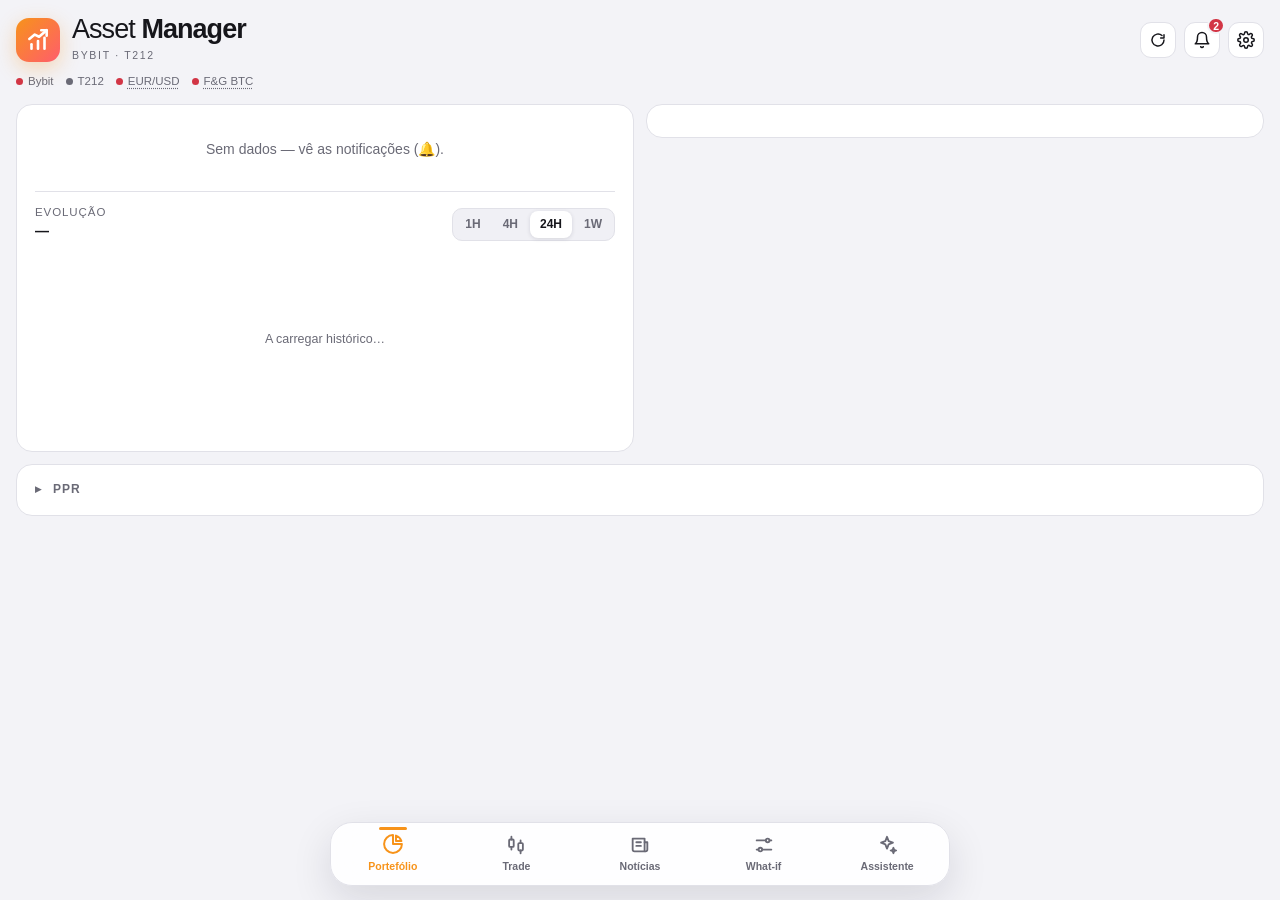
==== commit 3649b179: "PPR: secção colapsada por defeito, com toggle no cabeçalho Co-Authored-By: Claude Sonnet 5.5 <norepl" ====
--- a/index.html
+++ b/index.html
@@ -323,6 +323,7 @@
 .prform label{display:block;font-size:10.5px;letter-spacing:.07em;text-transform:uppercase;color:var(--mut);margin-bottom:4px}
 .prform input,.prbar input,.prbar select{width:100%;min-width:0;background:var(--card2);color:var(--text);border:1px solid var(--line);border-radius:12px;padding:10px 12px;font:inherit}
 .prcar{width:12px;color:var(--mut)}
+.prtog{display:flex;align-items:center;gap:6px;font:inherit;letter-spacing:inherit;text-transform:inherit;color:inherit;font-weight:inherit;padding:0;text-align:left}
 .prfund{border-bottom:1px solid var(--line)}
 .prrow{display:grid;grid-template-columns:14px minmax(0,1fr) auto 64px;gap:10px;align-items:center;width:calc(100% + 12px);margin:0 -6px;padding:12px 6px;border-radius:10px;text-align:left;font:inherit;color:inherit}
 .prrow:hover{background:var(--card2)}
@@ -974,7 +975,7 @@
 // pprFunds: [{ id, name, price: { v, d } | null, buys: [{ id, d, amt, units }] }] — valores em EUR, guardado neste dispositivo
 // Fonte de verdade: Supabase (função am-ppr), partilhada por todos os dispositivos. O localStorage é só cache/offline.
 let pprRev = store.get('ppr-rev', null), pprDirty = store.get('ppr-dirty', false), pprBusy = false, pprAt = 0, pprSyncMsg = '';
-let pprPanel = null, pprFunds = store.get('ppr', []), pprSel = store.get('ppr-sel', null), pprAdding = false, pprMsg = '';
+let pprOpen = false, pprPanel = null, pprFunds = store.get('ppr', []), pprSel = store.get('ppr-sel', null), pprAdding = false, pprMsg = '';
 if (!Array.isArray(pprFunds)) pprFunds = [];
 const pprNum = v => { const x = parseFloat(String(v).trim().replace(/\s/g, '').replace(',', '.')); return isFinite(x) ? x : NaN; };
 const pprToday = () => new Date().toISOString().slice(0, 10);
@@ -1077,12 +1078,15 @@
       ${[...f.buys].sort((a, b) => b.d.localeCompare(a.d)).map(b => `<div class="hrow"><div><span class="t">${esc(b.d)}</span></div><div class="s">${qv(fmt(b.units, 4))} un. · ${b.units ? qv(fmt(b.amt / b.units, 4)) : '—'} €/un.</div><div class="r num"><b>${e(b.amt)}</b></div><div class="r"><button class="x" data-bd="${esc(b.id)}" aria-label="Remover entrada" title="Remover">×</button></div></div>`).join('')}
     </div></div>`;
   }).join('');
-  $('ppr').innerHTML = `<h2>PPR${pprFunds.length ? `<span class="num prtot">${money(tot, 'EUR')}</span>` : ''}</h2>${rows}
+  const head = `<h2 style="margin-bottom:${pprOpen ? 12 : 0}px"><button class="prtog" id="prTog" aria-expanded="${pprOpen}"><span class="prcar">${pprOpen ? '▾' : '▸'}</span> PPR <span>${pprFunds.length || ''}</span></button>${pprFunds.length ? `<span class="num prtot">${money(tot, 'EUR')}</span>` : ''}</h2>`;
+  if (!pprOpen) { $('ppr').innerHTML = head; return; }
+  $('ppr').innerHTML = head + `${rows}
     ${pprMsg ? `<div class="mut" style="font-size:12px;margin-top:8px">${esc(pprMsg)}</div>` : ''}
     <div class="prbar" style="margin-top:10px">${pprAdding || !pprFunds.length ? `<input id="prName" placeholder="Nome do PPR (ex.: Casa da Moeda …)" maxlength="60" aria-label="Nome do PPR"><button class="btn" id="prCreate">Criar PPR</button>${pprFunds.length ? '<button class="pill" id="prCancel">Cancelar</button>' : ''}` : '<button class="pill" id="prNew">+ Novo PPR</button>'}</div>
     <div class="foot" id="prSync" style="margin-top:8px">${esc(pprSyncMsg)}</div>`;
 }
 $('ppr').addEventListener('click', e => {
+  if (e.target.closest('#prTog')) { pprOpen = !pprOpen; renderPpr(); return; }
   const r = e.target.closest('[data-pf]'); if (!r) return;
   pprSel = pprSel === r.dataset.pf ? null : r.dataset.pf; pprPanel = null; pprMsg = ''; store.set('ppr-sel', pprSel); renderPpr();
 });
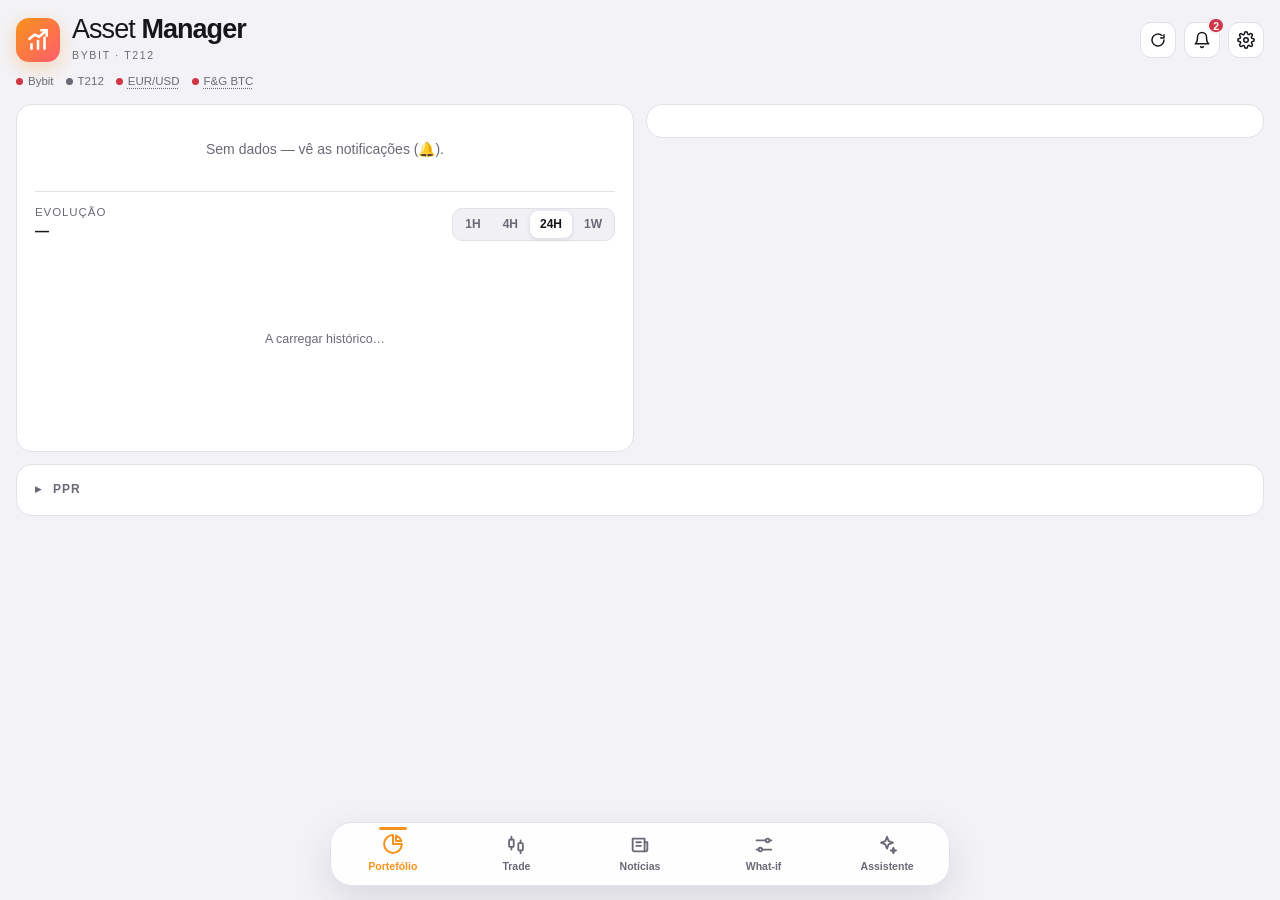
==== commit c17794f1: "T212: retorno sobre capital líquido (depósitos − levantamentos) Nova ação am-data t212_capital (hist" ====
--- a/index.html
+++ b/index.html
@@ -656,6 +656,22 @@
   st.err.t = last ? last.message : 'erro';        // mantém os últimos dados bons
 }
 
+/* ── capital líquido T212 (depósitos − levantamentos, histórico completo) ───────
+   O servidor sincroniza por etapas (limite de pedidos da T212); aqui só se repete até vir completo. */
+const CAP_KEY = 't212cap';
+const cap = Object.assign({ items: null, complete: false, at: 0, busy: false, err: null }, store.get(CAP_KEY, {}) || {});
+async function loadCapital(force) {
+  if (cap.busy || !st.t212) return;
+  if (!force && cap.complete && Date.now() - cap.at < 6 * 3600e3) return;
+  if (!cap.complete && cap.at && Date.now() - cap.at < 20000 && !force) return;
+  cap.busy = true;
+  try {
+    const d = await amPost('am-data', { action: 't212_capital', force: !!force }, 120000, true);
+    cap.items = d.items || []; cap.complete = !!d.complete; cap.at = Date.now(); cap.err = d.error || null;
+    store.set(CAP_KEY, { items: cap.items, complete: cap.complete, at: cap.at });
+  } catch (e) { cap.err = e.message; } finally { cap.busy = false; }
+}
+
 /* ── modelo unificado (tudo convertido para a moeda base) ────────────────── */
 const T_GUESS = t => /_US_EQ$/.test(t) ? 'USD' : /d_EQ$/.test(t) ? 'EUR' : /l_EQ$/.test(t) ? 'GBX' : null;
 const cleanTicker = t => { let s = String(t || '?').split('_')[0]; if (/^[A-Z0-9]{2,}[a-z]$/.test(s)) s = s.slice(0, -1); return s; };
@@ -882,6 +898,18 @@
     : loadingFirst ? `<div class="sk" style="height:150px"></div>` : '';
   if (tot > 0) firstDraw = false;
 }
+// Trading 212: retorno sobre o capital líquido (depósitos − levantamentos). Ao contrário do "investido" (custo das posições
+// abertas), um levantamento sai do valor E do capital, por isso vender ETFs e levantar não distorce o resultado.
+function capitalLine() {
+  if (!M || !M.t || !cap.items || !cap.items.length) return cap.busy || (st.t212 && cap.items == null) ? '<div class="mut" style="font-size:11px;margin-top:10px">T212 · a calcular capital líquido…</div>' : '';
+  const r = AMP.netCapital(cap.items.map(x => ({ ts: Date.parse(x.ts), eur: conv(x.eur, 'EUR', base) })), M.t.value);
+  if (r.net <= 0 || r.gain == null) return '';
+  const part = cap.complete ? '' : ' <span class="amber">(histórico a sincronizar)</span>';
+  return `<div class="cmp" style="margin-top:10px;border-top:1px solid var(--line);padding-top:10px">
+    <div class="row" style="justify-content:space-between"><span class="mut">T212 · capital líquido</span><b class="num">${money(r.net)}</b></div>
+    <div class="mut" style="font-size:11px">depositado ${money(r.deposits, base, 0)} − levantado ${money(r.withdrawals, base, 0)}${part}</div>
+    <div class="num ${cls(r.gain)}" style="font-weight:600;margin-top:4px">${smoney(r.gain)} · ${pct(r.pct)} <span class="mut" style="font-weight:400">sobre capital líquido</span></div></div>`;
+}
 function renderPortfolio() {
   M = buildModel();
   const errs = [];
@@ -898,7 +926,7 @@
     <div class="cmp">
       <div class="row"><span class="mut">Investido</span><div class="track"><div class="fill" style="width:${M.cost / mx * 100}%;background:var(--mut)"></div></div><b class="num">${money(M.cost)}</b></div>
       <div class="row"><span class="mut">Atual</span><div class="track"><div class="fill" style="width:${M.value / mx * 100}%;background:${M.pnl >= 0 ? 'var(--green)' : 'var(--red)'}"></div></div><b class="num">${money(M.value)}</b></div>
-    </div>` : loadingFirst ? SKEL : `<div class="empty">Sem dados — vê as notificações (🔔).</div>`;
+    </div>${capitalLine()}` : loadingFirst ? SKEL : `<div class="empty">Sem dados — vê as notificações (🔔).</div>`;
   if (M.holdings.length) { tween($('heroVal'), lastHero, M.value, v => money(v)); lastHero = M.value; }
 
   renderAlloc(loadingFirst);
@@ -2256,6 +2284,7 @@
     if (force || fng.v == null || Date.now() - fng.at > 600000) jobs.push(loadFng());
     await Promise.all(jobs.map(j => j.then(renderAll)));   // cada fonte atualiza a UI assim que responde (a T212 lenta não bloqueia o resto)
     if (Date.now() - pprAt > 45000) pprPull();
+    loadCapital(false).then(renderAll);   // fora do tick: pode demorar (a T212 limita os pedidos) e não deve bloquear a atualização
   } finally { busy = false; st.loading = false; $('refresh').classList.remove('spin'); renderAll(); }
 }
 document.addEventListener('visibilitychange', () => { if (!document.hidden) tick(); });
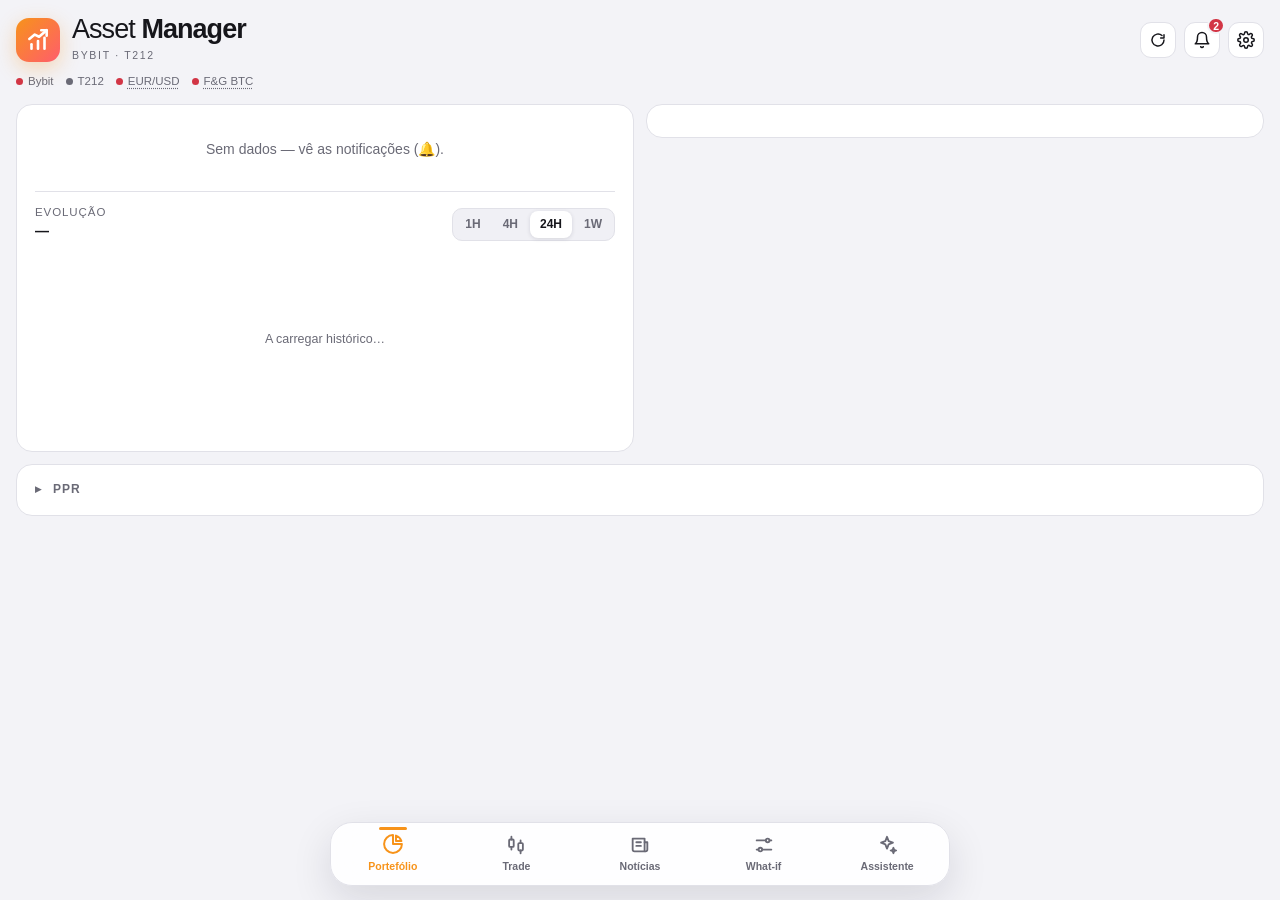
==== commit 3dea6d49: "Corrige linha T212 capital líquido: rótulo partido em 3 linhas A linha reutilizava .cmp .row (grelha" ====
--- a/index.html
+++ b/index.html
@@ -113,6 +113,7 @@
 /* Investido vs atual */
 .cmp{margin:14px 0 4px}
 .cmp .row{display:grid;grid-template-columns:64px 1fr auto;gap:10px;align-items:center;margin:6px 0;font-size:13px}
+.cmp .row.kv{display:flex;justify-content:space-between;align-items:baseline;gap:10px;white-space:nowrap}
 .cmp .track{height:10px;border-radius:6px;background:var(--card2);overflow:hidden}
 .cmp .fill{height:100%;border-radius:6px;transition:width .7s cubic-bezier(.2,.8,.2,1)}
 svg.spark{width:100%;height:64px;display:block;margin-top:10px}
@@ -669,7 +670,7 @@
     const d = await amPost('am-data', { action: 't212_capital', force: !!force }, 120000, true);
     cap.items = d.items || []; cap.complete = !!d.complete; cap.at = Date.now(); cap.err = d.error || null;
     store.set(CAP_KEY, { items: cap.items, complete: cap.complete, at: cap.at });
-  } catch (e) { cap.err = e.message; } finally { cap.busy = false; }
+  } catch (e) { cap.err = e.message; cap.at = Date.now(); } finally { cap.busy = false; }   // cap.at: não martela o servidor a cada tick quando falha
 }
 
 /* ── modelo unificado (tudo convertido para a moeda base) ────────────────── */
@@ -901,12 +902,15 @@
 // Trading 212: retorno sobre o capital líquido (depósitos − levantamentos). Ao contrário do "investido" (custo das posições
 // abertas), um levantamento sai do valor E do capital, por isso vender ETFs e levantar não distorce o resultado.
 function capitalLine() {
-  if (!M || !M.t || !cap.items || !cap.items.length) return cap.busy || (st.t212 && cap.items == null) ? '<div class="mut" style="font-size:11px;margin-top:10px">T212 · a calcular capital líquido…</div>' : '';
+  if (!M || !M.t || !cap.items || !cap.items.length) {
+    if (cap.err && cap.items == null && !cap.busy) return `<div class="mut" style="font-size:11px;margin-top:10px">T212 · capital líquido indisponível <span class="amber">(${esc(cap.err)})</span></div>`;
+    return cap.busy || (st.t212 && cap.items == null) ? '<div class="mut" style="font-size:11px;margin-top:10px">T212 · a calcular capital líquido…</div>' : '';
+  }
   const r = AMP.netCapital(cap.items.map(x => ({ ts: Date.parse(x.ts), eur: conv(x.eur, 'EUR', base) })), M.t.value);
   if (r.net <= 0 || r.gain == null) return '';
   const part = cap.complete ? '' : ' <span class="amber">(histórico a sincronizar)</span>';
   return `<div class="cmp" style="margin-top:10px;border-top:1px solid var(--line);padding-top:10px">
-    <div class="row" style="justify-content:space-between"><span class="mut">T212 · capital líquido</span><b class="num">${money(r.net)}</b></div>
+    <div class="row kv"><span class="mut">T212 · capital líquido</span><b class="num">${money(r.net)}</b></div>
     <div class="mut" style="font-size:11px">depositado ${money(r.deposits, base, 0)} − levantado ${money(r.withdrawals, base, 0)}${part}</div>
     <div class="num ${cls(r.gain)}" style="font-weight:600;margin-top:4px">${smoney(r.gain)} · ${pct(r.pct)} <span class="mut" style="font-weight:400">sobre capital líquido</span></div></div>`;
 }
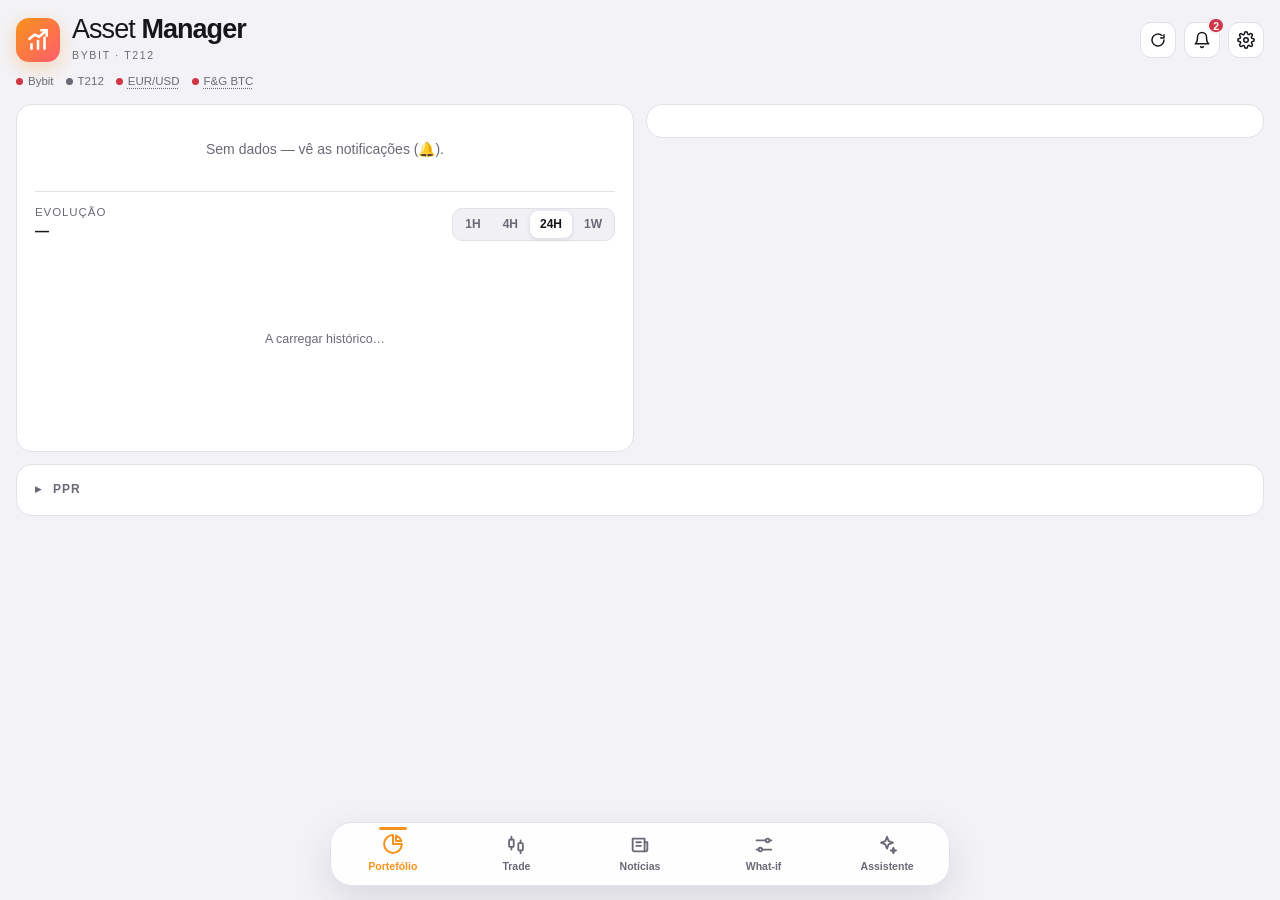
==== commit b2b8496b: "Espaço nos milhares no valor atual do portefólio Co-Authored-By: Claude Sonnet 5.5 <noreply@anthropi" ====
--- a/index.html
+++ b/index.html
@@ -489,12 +489,12 @@
 let priv = store.get('priv', false), revealN = 0;
 const hidden = () => priv && revealN === 0;
 const qv = t => hidden() ? '•••' : t;
-function money(v, c = base, d = 2) {
+function money(v, c = base, d = 2, grp = false) {
   if (v == null || !isFinite(v)) return '—';
   if (hidden()) return '•••••';
   if (c === 'BTC') return (v < 0 ? '−' : '') + '₿' + fmt(Math.abs(v), Math.abs(v) >= 1 ? 4 : 6);
   const cur = c === 'USDT' ? 'USD' : c;
-  try { return new Intl.NumberFormat('pt-PT', { style: 'currency', currency: cur, minimumFractionDigits: d, maximumFractionDigits: d }).format(v); }
+  try { return new Intl.NumberFormat('pt-PT', { style: 'currency', currency: cur, minimumFractionDigits: d, maximumFractionDigits: d, ...(grp ? { useGrouping: 'always' } : {}) }).format(v); }
   catch (e) { return fmt(v, d) + ' ' + c; }
 }
 const smoney = (v, c = base, d = 2) => v == null || !isFinite(v) ? '—' : (v >= 0 ? '+' : '−') + money(Math.abs(v), c, d);
@@ -655,22 +655,6 @@
     } catch (e) { last = e; }
   }
   st.err.t = last ? last.message : 'erro';        // mantém os últimos dados bons
-}
-
-/* ── capital líquido T212 (depósitos − levantamentos, histórico completo) ───────
-   O servidor sincroniza por etapas (limite de pedidos da T212); aqui só se repete até vir completo. */
-const CAP_KEY = 't212cap';
-const cap = Object.assign({ items: null, complete: false, at: 0, busy: false, err: null }, store.get(CAP_KEY, {}) || {});
-async function loadCapital(force) {
-  if (cap.busy || !st.t212) return;
-  if (!force && cap.complete && Date.now() - cap.at < 6 * 3600e3) return;
-  if (!cap.complete && cap.at && Date.now() - cap.at < 20000 && !force) return;
-  cap.busy = true;
-  try {
-    const d = await amPost('am-data', { action: 't212_capital', force: !!force }, 120000, true);
-    cap.items = d.items || []; cap.complete = !!d.complete; cap.at = Date.now(); cap.err = d.error || null;
-    store.set(CAP_KEY, { items: cap.items, complete: cap.complete, at: cap.at });
-  } catch (e) { cap.err = e.message; cap.at = Date.now(); } finally { cap.busy = false; }   // cap.at: não martela o servidor a cada tick quando falha
 }
 
 /* ── modelo unificado (tudo convertido para a moeda base) ────────────────── */
@@ -899,21 +883,6 @@
     : loadingFirst ? `<div class="sk" style="height:150px"></div>` : '';
   if (tot > 0) firstDraw = false;
 }
-// Trading 212: retorno sobre o capital líquido (depósitos − levantamentos). Ao contrário do "investido" (custo das posições
-// abertas), um levantamento sai do valor E do capital, por isso vender ETFs e levantar não distorce o resultado.
-function capitalLine() {
-  if (!M || !M.t || !cap.items || !cap.items.length) {
-    if (cap.err && cap.items == null && !cap.busy) return `<div class="mut" style="font-size:11px;margin-top:10px">T212 · capital líquido indisponível <span class="amber">(${esc(cap.err)})</span></div>`;
-    return cap.busy || (st.t212 && cap.items == null) ? '<div class="mut" style="font-size:11px;margin-top:10px">T212 · a calcular capital líquido…</div>' : '';
-  }
-  const r = AMP.netCapital(cap.items.map(x => ({ ts: Date.parse(x.ts), eur: conv(x.eur, 'EUR', base) })), M.t.value);
-  if (r.net <= 0 || r.gain == null) return '';
-  const part = cap.complete ? '' : ' <span class="amber">(histórico a sincronizar)</span>';
-  return `<div class="cmp" style="margin-top:10px;border-top:1px solid var(--line);padding-top:10px">
-    <div class="row kv"><span class="mut">T212 · capital líquido</span><b class="num">${money(r.net)}</b></div>
-    <div class="mut" style="font-size:11px">depositado ${money(r.deposits, base, 0)} − levantado ${money(r.withdrawals, base, 0)}${part}</div>
-    <div class="num ${cls(r.gain)}" style="font-weight:600;margin-top:4px">${smoney(r.gain)} · ${pct(r.pct)} <span class="mut" style="font-weight:400">sobre capital líquido</span></div></div>`;
-}
 function renderPortfolio() {
   M = buildModel();
   const errs = [];
@@ -924,14 +893,14 @@
   const mx = Math.max(M.value, M.cost, 1);
   $('heroBody').innerHTML = M.holdings.length ? `
     <div class="lbl">Valor atual do portefólio</div>
-    <div class="big num" id="heroVal">${money(M.value)}</div>
+    <div class="big num" id="heroVal">${money(M.value, base, 2, true)}</div>
     <div class="num ${cls(M.pnl)}" style="font-weight:600">${smoney(M.pnl)} · ${pct(M.pct)} <span class="mut" style="font-weight:400">vs investido</span></div>
     ${M.pnl < 0 && M.value > 0 ? `<div class="mut" style="font-size:12px;margin-top:2px">precisa de <b class="num">+${fmt((M.cost / M.value - 1) * 100, 1)}%</b> para empatar</div>` : ''}
     <div class="cmp">
       <div class="row"><span class="mut">Investido</span><div class="track"><div class="fill" style="width:${M.cost / mx * 100}%;background:var(--mut)"></div></div><b class="num">${money(M.cost)}</b></div>
       <div class="row"><span class="mut">Atual</span><div class="track"><div class="fill" style="width:${M.value / mx * 100}%;background:${M.pnl >= 0 ? 'var(--green)' : 'var(--red)'}"></div></div><b class="num">${money(M.value)}</b></div>
-    </div>${capitalLine()}` : loadingFirst ? SKEL : `<div class="empty">Sem dados — vê as notificações (🔔).</div>`;
-  if (M.holdings.length) { tween($('heroVal'), lastHero, M.value, v => money(v)); lastHero = M.value; }
+    </div>` : loadingFirst ? SKEL : `<div class="empty">Sem dados — vê as notificações (🔔).</div>`;
+  if (M.holdings.length) { tween($('heroVal'), lastHero, M.value, v => money(v, base, 2, true)); lastHero = M.value; }
 
   renderAlloc(loadingFirst);
   dayEnsure();
@@ -2288,7 +2257,6 @@
     if (force || fng.v == null || Date.now() - fng.at > 600000) jobs.push(loadFng());
     await Promise.all(jobs.map(j => j.then(renderAll)));   // cada fonte atualiza a UI assim que responde (a T212 lenta não bloqueia o resto)
     if (Date.now() - pprAt > 45000) pprPull();
-    loadCapital(false).then(renderAll);   // fora do tick: pode demorar (a T212 limita os pedidos) e não deve bloquear a atualização
   } finally { busy = false; st.loading = false; $('refresh').classList.remove('spin'); renderAll(); }
 }
 document.addEventListener('visibilitychange', () => { if (!document.hidden) tick(); });
